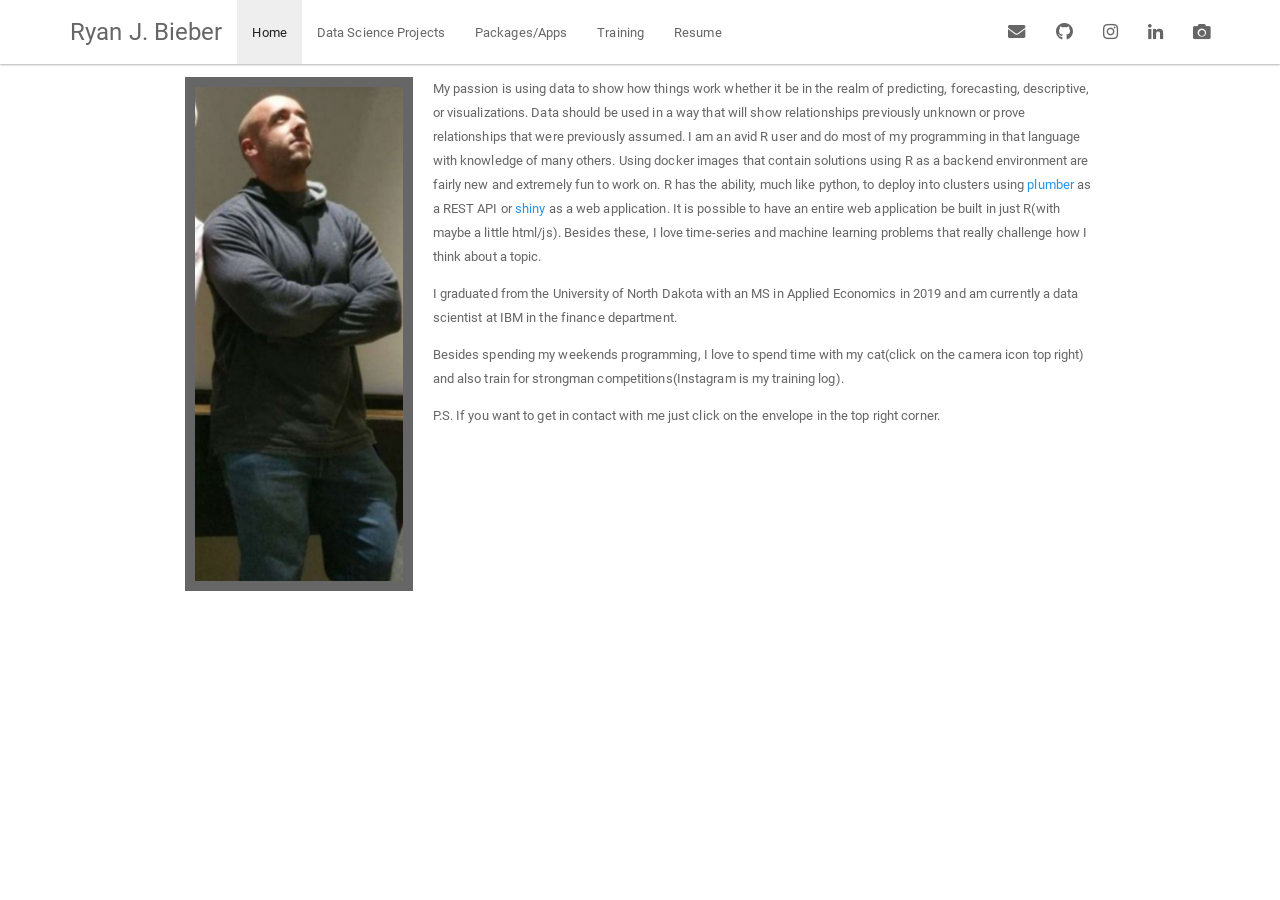
==== index.html @ b97aa34c "updating" ====
<!DOCTYPE html>

<html>

<head>

<meta charset="utf-8" />
<meta name="generator" content="pandoc" />
<meta http-equiv="X-UA-Compatible" content="IE=EDGE" />




<title>index.utf8</title>

<script src="site_libs/jquery-1.11.3/jquery.min.js"></script>
<meta name="viewport" content="width=device-width, initial-scale=1" />
<link href="site_libs/bootstrap-3.3.5/css/paper.min.css" rel="stylesheet" />
<script src="site_libs/bootstrap-3.3.5/js/bootstrap.min.js"></script>
<script src="site_libs/bootstrap-3.3.5/shim/html5shiv.min.js"></script>
<script src="site_libs/bootstrap-3.3.5/shim/respond.min.js"></script>
<script src="site_libs/navigation-1.1/tabsets.js"></script>
<link href="site_libs/highlightjs-9.12.0/default.css" rel="stylesheet" />
<script src="site_libs/highlightjs-9.12.0/highlight.js"></script>
<link href="site_libs/font-awesome-5.1.0/css/all.css" rel="stylesheet" />
<link href="site_libs/font-awesome-5.1.0/css/v4-shims.css" rel="stylesheet" />

<style type="text/css">code{white-space: pre;}</style>
<style type="text/css">
  pre:not([class]) {
    background-color: white;
  }
</style>
<script type="text/javascript">
if (window.hljs) {
  hljs.configure({languages: []});
  hljs.initHighlightingOnLoad();
  if (document.readyState && document.readyState === "complete") {
    window.setTimeout(function() { hljs.initHighlighting(); }, 0);
  }
}
</script>



<style type="text/css">
h1 {
  font-size: 34px;
}
h1.title {
  font-size: 38px;
}
h2 {
  font-size: 30px;
}
h3 {
  font-size: 24px;
}
h4 {
  font-size: 18px;
}
h5 {
  font-size: 16px;
}
h6 {
  font-size: 12px;
}
.table th:not([align]) {
  text-align: left;
}
</style>

<link rel="stylesheet" href="styles.css" type="text/css" />



<style type = "text/css">
.main-container {
  max-width: 940px;
  margin-left: auto;
  margin-right: auto;
}
code {
  color: inherit;
  background-color: rgba(0, 0, 0, 0.04);
}
img {
  max-width:100%;
}
.tabbed-pane {
  padding-top: 12px;
}
.html-widget {
  margin-bottom: 20px;
}
button.code-folding-btn:focus {
  outline: none;
}
summary {
  display: list-item;
}
</style>


<style type="text/css">
/* padding for bootstrap navbar */
body {
  padding-top: 64px;
  padding-bottom: 40px;
}
/* offset scroll position for anchor links (for fixed navbar)  */
.section h1 {
  padding-top: 69px;
  margin-top: -69px;
}
.section h2 {
  padding-top: 69px;
  margin-top: -69px;
}
.section h3 {
  padding-top: 69px;
  margin-top: -69px;
}
.section h4 {
  padding-top: 69px;
  margin-top: -69px;
}
.section h5 {
  padding-top: 69px;
  margin-top: -69px;
}
.section h6 {
  padding-top: 69px;
  margin-top: -69px;
}
.dropdown-submenu {
  position: relative;
}
.dropdown-submenu>.dropdown-menu {
  top: 0;
  left: 100%;
  margin-top: -6px;
  margin-left: -1px;
  border-radius: 0 6px 6px 6px;
}
.dropdown-submenu:hover>.dropdown-menu {
  display: block;
}
.dropdown-submenu>a:after {
  display: block;
  content: " ";
  float: right;
  width: 0;
  height: 0;
  border-color: transparent;
  border-style: solid;
  border-width: 5px 0 5px 5px;
  border-left-color: #cccccc;
  margin-top: 5px;
  margin-right: -10px;
}
.dropdown-submenu:hover>a:after {
  border-left-color: #ffffff;
}
.dropdown-submenu.pull-left {
  float: none;
}
.dropdown-submenu.pull-left>.dropdown-menu {
  left: -100%;
  margin-left: 10px;
  border-radius: 6px 0 6px 6px;
}
</style>

<script>
// manage active state of menu based on current page
$(document).ready(function () {
  // active menu anchor
  href = window.location.pathname
  href = href.substr(href.lastIndexOf('/') + 1)
  if (href === "")
    href = "index.html";
  var menuAnchor = $('a[href="' + href + '"]');

  // mark it active
  menuAnchor.parent().addClass('active');

  // if it's got a parent navbar menu mark it active as well
  menuAnchor.closest('li.dropdown').addClass('active');
});
</script>

<!-- tabsets -->

<style type="text/css">
.tabset-dropdown > .nav-tabs {
  display: inline-table;
  max-height: 500px;
  min-height: 44px;
  overflow-y: auto;
  background: white;
  border: 1px solid #ddd;
  border-radius: 4px;
}

.tabset-dropdown > .nav-tabs > li.active:before {
  content: "";
  font-family: 'Glyphicons Halflings';
  display: inline-block;
  padding: 10px;
  border-right: 1px solid #ddd;
}

.tabset-dropdown > .nav-tabs.nav-tabs-open > li.active:before {
  content: "&#xe258;";
  border: none;
}

.tabset-dropdown > .nav-tabs.nav-tabs-open:before {
  content: "";
  font-family: 'Glyphicons Halflings';
  display: inline-block;
  padding: 10px;
  border-right: 1px solid #ddd;
}

.tabset-dropdown > .nav-tabs > li.active {
  display: block;
}

.tabset-dropdown > .nav-tabs > li > a,
.tabset-dropdown > .nav-tabs > li > a:focus,
.tabset-dropdown > .nav-tabs > li > a:hover {
  border: none;
  display: inline-block;
  border-radius: 4px;
  background-color: transparent;
}

.tabset-dropdown > .nav-tabs.nav-tabs-open > li {
  display: block;
  float: none;
}

.tabset-dropdown > .nav-tabs > li {
  display: none;
}
</style>

<!-- code folding -->




</head>

<body>


<div class="container-fluid main-container">




<div class="navbar navbar-default  navbar-fixed-top" role="navigation">
  <div class="container">
    <div class="navbar-header">
      <button type="button" class="navbar-toggle collapsed" data-toggle="collapse" data-target="#navbar">
        <span class="icon-bar"></span>
        <span class="icon-bar"></span>
        <span class="icon-bar"></span>
      </button>
      <a class="navbar-brand" href="index.html">Ryan J. Bieber</a>
    </div>
    <div id="navbar" class="navbar-collapse collapse">
      <ul class="nav navbar-nav">
        <li>
  <a href="index.html">Home</a>
</li>
<li>
  <a href="datascience.html">Data Science Projects</a>
</li>
<li>
  <a href="packages.html">Packages/Apps</a>
</li>
<li>
  <a href="training.html">Training</a>
</li>
<li>
  <a href="Resume_Ryan_Bieber.pdf">Resume</a>
</li>
      </ul>
      <ul class="nav navbar-nav navbar-right">
        <li>
  <a href="contacts.html">
    <span class="fa fa-envelope fa-lg"></span>
     
  </a>
</li>
<li>
  <a href="https://github.com/ryanbieber">
    <span class="fa fa-github fa-lg"></span>
     
  </a>
</li>
<li>
  <a href="https://www.instagram.com/ryeceps/">
    <span class="fa fa-instagram fa-lg"></span>
     
  </a>
</li>
<li>
  <a href="https://www.linkedin.com/in/ryan-bieber-753159119/">
    <span class="fa fa-linkedin fa-lg"></span>
     
  </a>
</li>
<li>
  <a href="https://photos.google.com/share/AF1QipOQunIH8Q9DDcXwcCRILVPMVvnYdlslvgfMgYnE7Kr5nbKJYdMWtJfFq6KRqhR7RQ?key=U0hqNTBLVFptSWVyOTFhNEYxQ2MwaFp3S3F2d3B3">
    <span class="fa fa-camera fa-lg"></span>
     
  </a>
</li>
      </ul>
    </div><!--/.nav-collapse -->
  </div><!--/.container -->
</div><!--/.navbar -->

<div class="fluid-row" id="header">




</div>


<p><link rel="stylesheet" href="styles.css" type="text/css"></p>
<p><img src="images/ryan_bieber.jpg" style="width:25%; border:10px solid; margin-right: 20px" align="left"></p>
<p>My passion is using data to show how things work whether it be in the realm of predicting, forecasting, descriptive, or visualizations. Data should be used in a way that will show relationships previously unknown or prove relationships that were previously assumed. I am an avid R user and do most of my programming in that language with knowledge of many others. Using docker images that contain solutions using R as a backend environment are fairly new and extremely fun to work on. R has the ability, much like python, to deploy into clusters using <a href="https://www.rplumber.io/">plumber</a> as a REST API or <a href="https://shiny.rstudio.com/">shiny</a> as a web application. It is possible to have an entire web application be built in just R(with maybe a little html/js). Besides these, I love time-series and machine learning problems that really challenge how I think about a topic.</p>
<p>I graduated from the University of North Dakota with an MS in Applied Economics in 2019 and am currently a data scientist at IBM in the finance department.</p>
<p>Besides spending my weekends programming, I love to spend time with my cat(click on the camera icon top right) and also train for strongman competitions(Instagram is my training log).</p>
<p>P.S. If you want to get in contact with me just click on the envelope in the top right corner.</p>




</div>

<script>

// add bootstrap table styles to pandoc tables
function bootstrapStylePandocTables() {
  $('tr.header').parent('thead').parent('table').addClass('table table-condensed');
}
$(document).ready(function () {
  bootstrapStylePandocTables();
});


</script>

<!-- tabsets -->

<script>
$(document).ready(function () {
  window.buildTabsets("TOC");
});

$(document).ready(function () {
  $('.tabset-dropdown > .nav-tabs > li').click(function () {
    $(this).parent().toggleClass('nav-tabs-open')
  });
});
</script>

<!-- code folding -->


<!-- dynamically load mathjax for compatibility with self-contained -->
<script>
  (function () {
    var script = document.createElement("script");
    script.type = "text/javascript";
    script.src  = "https://mathjax.rstudio.com/latest/MathJax.js?config=TeX-AMS-MML_HTMLorMML";
    document.getElementsByTagName("head")[0].appendChild(script);
  })();
</script>

</body>
</html>
---- site_libs/bootstrap-3.3.5/css/paper.min.css ----
@font-face {
  font-family: 'Roboto';
  font-style: normal;
  font-weight: 300;
  src: url(fonts/RobotoLight.ttf) format('truetype');
}
@font-face {
  font-family: 'Roboto';
  font-style: normal;
  font-weight: 400;
  src: url(fonts/Roboto.ttf) format('truetype');
}
@font-face {
  font-family: 'Roboto';
  font-style: normal;
  font-weight: 500;
  src: url(fonts/RobotoMedium.ttf) format('truetype');
}
@font-face {
  font-family: 'Roboto';
  font-style: normal;
  font-weight: 700;
  src: url(fonts/RobotoBold.ttf) format('truetype');
}

/*!
 * bootswatch v3.3.6
 * Homepage: http://bootswatch.com
 * Copyright 2012-2015 Thomas Park
 * Licensed under MIT
 * Based on Bootstrap
*//*!
 * Bootstrap v3.3.6 (http://getbootstrap.com)
 * Copyright 2011-2015 Twitter, Inc.
 * Licensed under MIT (https://github.com/twbs/bootstrap/blob/master/LICENSE)
 *//*! normalize.css v3.0.3 | MIT License | github.com/necolas/normalize.css */html{font-family:sans-serif;-ms-text-size-adjust:100%;-webkit-text-size-adjust:100%}body{margin:0}article,aside,details,figcaption,figure,footer,header,hgroup,main,menu,nav,section,summary{display:block}audio,canvas,progress,video{display:inline-block;vertical-align:baseline}audio:not([controls]){display:none;height:0}[hidden],template{display:none}a{background-color:transparent}a:active,a:hover{outline:0}abbr[title]{border-bottom:1px dotted}b,strong{font-weight:bold}dfn{font-style:italic}h1{font-size:2em;margin:0.67em 0}mark{background:#ff0;color:#000}small{font-size:80%}sub,sup{font-size:75%;line-height:0;position:relative;vertical-align:baseline}sup{top:-0.5em}sub{bottom:-0.25em}img{border:0}svg:not(:root){overflow:hidden}figure{margin:1em 40px}hr{-webkit-box-sizing:content-box;-moz-box-sizing:content-box;box-sizing:content-box;height:0}pre{overflow:auto}code,kbd,pre,samp{font-family:monospace, monospace;font-size:1em}button,input,optgroup,select,textarea{color:inherit;font:inherit;margin:0}button{overflow:visible}button,select{text-transform:none}button,html input[type="button"],input[type="reset"],input[type="submit"]{-webkit-appearance:button;cursor:pointer}button[disabled],html input[disabled]{cursor:default}button::-moz-focus-inner,input::-moz-focus-inner{border:0;padding:0}input{line-height:normal}input[type="checkbox"],input[type="radio"]{-webkit-box-sizing:border-box;-moz-box-sizing:border-box;box-sizing:border-box;padding:0}input[type="number"]::-webkit-inner-spin-button,input[type="number"]::-webkit-outer-spin-button{height:auto}input[type="search"]{-webkit-appearance:textfield;-webkit-box-sizing:content-box;-moz-box-sizing:content-box;box-sizing:content-box}input[type="search"]::-webkit-search-cancel-button,input[type="search"]::-webkit-search-decoration{-webkit-appearance:none}fieldset{border:1px solid #c0c0c0;margin:0 2px;padding:0.35em 0.625em 0.75em}legend{border:0;padding:0}textarea{overflow:auto}optgroup{font-weight:bold}table{border-collapse:collapse;border-spacing:0}td,th{padding:0}/*! Source: https://github.com/h5bp/html5-boilerplate/blob/master/src/css/main.css */@media print{*,*:before,*:after{background:transparent !important;color:#000 !important;-webkit-box-shadow:none !important;box-shadow:none !important;text-shadow:none !important}a,a:visited{text-decoration:underline}a[href]:after{content:" (" attr(href) ")"}abbr[title]:after{content:" (" attr(title) ")"}a[href^="#"]:after,a[href^="javascript:"]:after{content:""}pre,blockquote{border:1px solid #999;page-break-inside:avoid}thead{display:table-header-group}tr,img{page-break-inside:avoid}img{max-width:100% !important}p,h2,h3{orphans:3;widows:3}h2,h3{page-break-after:avoid}.navbar{display:none}.btn>.caret,.dropup>.btn>.caret{border-top-color:#000 !important}.label{border:1px solid #000}.table{border-collapse:collapse !important}.table td,.table th{background-color:#fff !important}.table-bordered th,.table-bordered td{border:1px solid #ddd !important}}@font-face{font-family:'Glyphicons Halflings';src:url('../fonts/glyphicons-halflings-regular.eot');src:url('../fonts/glyphicons-halflings-regular.eot?#iefix') format('embedded-opentype'),url('../fonts/glyphicons-halflings-regular.woff') format('woff'),url('../fonts/glyphicons-halflings-regular.ttf') format('truetype'),url('../fonts/glyphicons-halflings-regular.svg#glyphicons_halflingsregular') format('svg')}.glyphicon{position:relative;top:1px;display:inline-block;font-family:'Glyphicons Halflings';font-style:normal;font-weight:normal;line-height:1;-webkit-font-smoothing:antialiased;-moz-osx-font-smoothing:grayscale}.glyphicon-asterisk:before{content:"\002a"}.glyphicon-plus:before{content:"\002b"}.glyphicon-euro:before,.glyphicon-eur:before{content:"\20ac"}.glyphicon-minus:before{content:"\2212"}.glyphicon-cloud:before{content:"\2601"}.glyphicon-envelope:before{content:"\2709"}.glyphicon-pencil:before{content:"\270f"}.glyphicon-glass:before{content:"\e001"}.glyphicon-music:before{content:"\e002"}.glyphicon-search:before{content:"\e003"}.glyphicon-heart:before{content:"\e005"}.glyphicon-star:before{content:"\e006"}.glyphicon-star-empty:before{content:"\e007"}.glyphicon-user:before{content:"\e008"}.glyphicon-film:before{content:"\e009"}.glyphicon-th-large:before{content:"\e010"}.glyphicon-th:before{content:"\e011"}.glyphicon-th-list:before{content:"\e012"}.glyphicon-ok:before{content:"\e013"}.glyphicon-remove:before{content:"\e014"}.glyphicon-zoom-in:before{content:"\e015"}.glyphicon-zoom-out:before{content:"\e016"}.glyphicon-off:before{content:"\e017"}.glyphicon-signal:before{content:"\e018"}.glyphicon-cog:before{content:"\e019"}.glyphicon-trash:before{content:"\e020"}.glyphicon-home:before{content:"\e021"}.glyphicon-file:before{content:"\e022"}.glyphicon-time:before{content:"\e023"}.glyphicon-road:before{content:"\e024"}.glyphicon-download-alt:before{content:"\e025"}.glyphicon-download:before{content:"\e026"}.glyphicon-upload:before{content:"\e027"}.glyphicon-inbox:before{content:"\e028"}.glyphicon-play-circle:before{content:"\e029"}.glyphicon-repeat:before{content:"\e030"}.glyphicon-refresh:before{content:"\e031"}.glyphicon-list-alt:before{content:"\e032"}.glyphicon-lock:before{content:"\e033"}.glyphicon-flag:before{content:"\e034"}.glyphicon-headphones:before{content:"\e035"}.glyphicon-volume-off:before{content:"\e036"}.glyphicon-volume-down:before{content:"\e037"}.glyphicon-volume-up:before{content:"\e038"}.glyphicon-qrcode:before{content:"\e039"}.glyphicon-barcode:before{content:"\e040"}.glyphicon-tag:before{content:"\e041"}.glyphicon-tags:before{content:"\e042"}.glyphicon-book:before{content:"\e043"}.glyphicon-bookmark:before{content:"\e044"}.glyphicon-print:before{content:"\e045"}.glyphicon-camera:before{content:"\e046"}.glyphicon-font:before{content:"\e047"}.glyphicon-bold:before{content:"\e048"}.glyphicon-italic:before{content:"\e049"}.glyphicon-text-height:before{content:"\e050"}.glyphicon-text-width:before{content:"\e051"}.glyphicon-align-left:before{content:"\e052"}.glyphicon-align-center:before{content:"\e053"}.glyphicon-align-right:before{content:"\e054"}.glyphicon-align-justify:before{content:"\e055"}.glyphicon-list:before{content:"\e056"}.glyphicon-indent-left:before{content:"\e057"}.glyphicon-indent-right:before{content:"\e058"}.glyphicon-facetime-video:before{content:"\e059"}.glyphicon-picture:before{content:"\e060"}.glyphicon-map-marker:before{content:"\e062"}.glyphicon-adjust:before{content:"\e063"}.glyphicon-tint:before{content:"\e064"}.glyphicon-edit:before{content:"\e065"}.glyphicon-share:before{content:"\e066"}.glyphicon-check:before{content:"\e067"}.glyphicon-move:before{content:"\e068"}.glyphicon-step-backward:before{content:"\e069"}.glyphicon-fast-backward:before{content:"\e070"}.glyphicon-backward:before{content:"\e071"}.glyphicon-play:before{content:"\e072"}.glyphicon-pause:before{content:"\e073"}.glyphicon-stop:before{content:"\e074"}.glyphicon-forward:before{content:"\e075"}.glyphicon-fast-forward:before{content:"\e076"}.glyphicon-step-forward:before{content:"\e077"}.glyphicon-eject:before{content:"\e078"}.glyphicon-chevron-left:before{content:"\e079"}.glyphicon-chevron-right:before{content:"\e080"}.glyphicon-plus-sign:before{content:"\e081"}.glyphicon-minus-sign:before{content:"\e082"}.glyphicon-remove-sign:before{content:"\e083"}.glyphicon-ok-sign:before{content:"\e084"}.glyphicon-question-sign:before{content:"\e085"}.glyphicon-info-sign:before{content:"\e086"}.glyphicon-screenshot:before{content:"\e087"}.glyphicon-remove-circle:before{content:"\e088"}.glyphicon-ok-circle:before{content:"\e089"}.glyphicon-ban-circle:before{content:"\e090"}.glyphicon-arrow-left:before{content:"\e091"}.glyphicon-arrow-right:before{content:"\e092"}.glyphicon-arrow-up:before{content:"\e093"}.glyphicon-arrow-down:before{content:"\e094"}.glyphicon-share-alt:before{content:"\e095"}.glyphicon-resize-full:before{content:"\e096"}.glyphicon-resize-small:before{content:"\e097"}.glyphicon-exclamation-sign:before{content:"\e101"}.glyphicon-gift:before{content:"\e102"}.glyphicon-leaf:before{content:"\e103"}.glyphicon-fire:before{content:"\e104"}.glyphicon-eye-open:before{content:"\e105"}.glyphicon-eye-close:before{content:"\e106"}.glyphicon-warning-sign:before{content:"\e107"}.glyphicon-plane:before{content:"\e108"}.glyphicon-calendar:before{content:"\e109"}.glyphicon-random:before{content:"\e110"}.glyphicon-comment:before{content:"\e111"}.glyphicon-magnet:before{content:"\e112"}.glyphicon-chevron-up:before{content:"\e113"}.glyphicon-chevron-down:before{content:"\e114"}.glyphicon-retweet:before{content:"\e115"}.glyphicon-shopping-cart:before{content:"\e116"}.glyphicon-folder-close:before{content:"\e117"}.glyphicon-folder-open:before{content:"\e118"}.glyphicon-resize-vertical:before{content:"\e119"}.glyphicon-resize-horizontal:before{content:"\e120"}.glyphicon-hdd:before{content:"\e121"}.glyphicon-bullhorn:before{content:"\e122"}.glyphicon-bell:before{content:"\e123"}.glyphicon-certificate:before{content:"\e124"}.glyphicon-thumbs-up:before{content:"\e125"}.glyphicon-thumbs-down:before{content:"\e126"}.glyphicon-hand-right:before{content:"\e127"}.glyphicon-hand-left:before{content:"\e128"}.glyphicon-hand-up:before{content:"\e129"}.glyphicon-hand-down:before{content:"\e130"}.glyphicon-circle-arrow-right:before{content:"\e131"}.glyphicon-circle-arrow-left:before{content:"\e132"}.glyphicon-circle-arrow-up:before{content:"\e133"}.glyphicon-circle-arrow-down:before{content:"\e134"}.glyphicon-globe:before{content:"\e135"}.glyphicon-wrench:before{content:"\e136"}.glyphicon-tasks:before{content:"\e137"}.glyphicon-filter:before{content:"\e138"}.glyphicon-briefcase:before{content:"\e139"}.glyphicon-fullscreen:before{content:"\e140"}.glyphicon-dashboard:before{content:"\e141"}.glyphicon-paperclip:before{content:"\e142"}.glyphicon-heart-empty:before{content:"\e143"}.glyphicon-link:before{content:"\e144"}.glyphicon-phone:before{content:"\e145"}.glyphicon-pushpin:before{content:"\e146"}.glyphicon-usd:before{content:"\e148"}.glyphicon-gbp:before{content:"\e149"}.glyphicon-sort:before{content:"\e150"}.glyphicon-sort-by-alphabet:before{content:"\e151"}.glyphicon-sort-by-alphabet-alt:before{content:"\e152"}.glyphicon-sort-by-order:before{content:"\e153"}.glyphicon-sort-by-order-alt:before{content:"\e154"}.glyphicon-sort-by-attributes:before{content:"\e155"}.glyphicon-sort-by-attributes-alt:before{content:"\e156"}.glyphicon-unchecked:before{content:"\e157"}.glyphicon-expand:before{content:"\e158"}.glyphicon-collapse-down:before{content:"\e159"}.glyphicon-collapse-up:before{content:"\e160"}.glyphicon-log-in:before{content:"\e161"}.glyphicon-flash:before{content:"\e162"}.glyphicon-log-out:before{content:"\e163"}.glyphicon-new-window:before{content:"\e164"}.glyphicon-record:before{content:"\e165"}.glyphicon-save:before{content:"\e166"}.glyphicon-open:before{content:"\e167"}.glyphicon-saved:before{content:"\e168"}.glyphicon-import:before{content:"\e169"}.glyphicon-export:before{content:"\e170"}.glyphicon-send:before{content:"\e171"}.glyphicon-floppy-disk:before{content:"\e172"}.glyphicon-floppy-saved:before{content:"\e173"}.glyphicon-floppy-remove:before{content:"\e174"}.glyphicon-floppy-save:before{content:"\e175"}.glyphicon-floppy-open:before{content:"\e176"}.glyphicon-credit-card:before{content:"\e177"}.glyphicon-transfer:before{content:"\e178"}.glyphicon-cutlery:before{content:"\e179"}.glyphicon-header:before{content:"\e180"}.glyphicon-compressed:before{content:"\e181"}.glyphicon-earphone:before{content:"\e182"}.glyphicon-phone-alt:before{content:"\e183"}.glyphicon-tower:before{content:"\e184"}.glyphicon-stats:before{content:"\e185"}.glyphicon-sd-video:before{content:"\e186"}.glyphicon-hd-video:before{content:"\e187"}.glyphicon-subtitles:before{content:"\e188"}.glyphicon-sound-stereo:before{content:"\e189"}.glyphicon-sound-dolby:before{content:"\e190"}.glyphicon-sound-5-1:before{content:"\e191"}.glyphicon-sound-6-1:before{content:"\e192"}.glyphicon-sound-7-1:before{content:"\e193"}.glyphicon-copyright-mark:before{content:"\e194"}.glyphicon-registration-mark:before{content:"\e195"}.glyphicon-cloud-download:before{content:"\e197"}.glyphicon-cloud-upload:before{content:"\e198"}.glyphicon-tree-conifer:before{content:"\e199"}.glyphicon-tree-deciduous:before{content:"\e200"}.glyphicon-cd:before{content:"\e201"}.glyphicon-save-file:before{content:"\e202"}.glyphicon-open-file:before{content:"\e203"}.glyphicon-level-up:before{content:"\e204"}.glyphicon-copy:before{content:"\e205"}.glyphicon-paste:before{content:"\e206"}.glyphicon-alert:before{content:"\e209"}.glyphicon-equalizer:before{content:"\e210"}.glyphicon-king:before{content:"\e211"}.glyphicon-queen:before{content:"\e212"}.glyphicon-pawn:before{content:"\e213"}.glyphicon-bishop:before{content:"\e214"}.glyphicon-knight:before{content:"\e215"}.glyphicon-baby-formula:before{content:"\e216"}.glyphicon-tent:before{content:"\26fa"}.glyphicon-blackboard:before{content:"\e218"}.glyphicon-bed:before{content:"\e219"}.glyphicon-apple:before{content:"\f8ff"}.glyphicon-erase:before{content:"\e221"}.glyphicon-hourglass:before{content:"\231b"}.glyphicon-lamp:before{content:"\e223"}.glyphicon-duplicate:before{content:"\e224"}.glyphicon-piggy-bank:before{content:"\e225"}.glyphicon-scissors:before{content:"\e226"}.glyphicon-bitcoin:before{content:"\e227"}.glyphicon-btc:before{content:"\e227"}.glyphicon-xbt:before{content:"\e227"}.glyphicon-yen:before{content:"\00a5"}.glyphicon-jpy:before{content:"\00a5"}.glyphicon-ruble:before{content:"\20bd"}.glyphicon-rub:before{content:"\20bd"}.glyphicon-scale:before{content:"\e230"}.glyphicon-ice-lolly:before{content:"\e231"}.glyphicon-ice-lolly-tasted:before{content:"\e232"}.glyphicon-education:before{content:"\e233"}.glyphicon-option-horizontal:before{content:"\e234"}.glyphicon-option-vertical:before{content:"\e235"}.glyphicon-menu-hamburger:before{content:"\e236"}.glyphicon-modal-window:before{content:"\e237"}.glyphicon-oil:before{content:"\e238"}.glyphicon-grain:before{content:"\e239"}.glyphicon-sunglasses:before{content:"\e240"}.glyphicon-text-size:before{content:"\e241"}.glyphicon-text-color:before{content:"\e242"}.glyphicon-text-background:before{content:"\e243"}.glyphicon-object-align-top:before{content:"\e244"}.glyphicon-object-align-bottom:before{content:"\e245"}.glyphicon-object-align-horizontal:before{content:"\e246"}.glyphicon-object-align-left:before{content:"\e247"}.glyphicon-object-align-vertical:before{content:"\e248"}.glyphicon-object-align-right:before{content:"\e249"}.glyphicon-triangle-right:before{content:"\e250"}.glyphicon-triangle-left:before{content:"\e251"}.glyphicon-triangle-bottom:before{content:"\e252"}.glyphicon-triangle-top:before{content:"\e253"}.glyphicon-console:before{content:"\e254"}.glyphicon-superscript:before{content:"\e255"}.glyphicon-subscript:before{content:"\e256"}.glyphicon-menu-left:before{content:"\e257"}.glyphicon-menu-right:before{content:"\e258"}.glyphicon-menu-down:before{content:"\e259"}.glyphicon-menu-up:before{content:"\e260"}*{-webkit-box-sizing:border-box;-moz-box-sizing:border-box;box-sizing:border-box}*:before,*:after{-webkit-box-sizing:border-box;-moz-box-sizing:border-box;box-sizing:border-box}html{font-size:10px;-webkit-tap-highlight-color:rgba(0,0,0,0)}body{font-family:"Roboto","Helvetica Neue",Helvetica,Arial,sans-serif;font-size:13px;line-height:1.846;color:#666666;background-color:#ffffff}input,button,select,textarea{font-family:inherit;font-size:inherit;line-height:inherit}a{color:#2196f3;text-decoration:none}a:hover,a:focus{color:#0a6ebd;text-decoration:underline}a:focus{outline:thin dotted;outline:5px auto -webkit-focus-ring-color;outline-offset:-2px}figure{margin:0}img{vertical-align:middle}.img-responsive,.thumbnail>img,.thumbnail a>img,.carousel-inner>.item>img,.carousel-inner>.item>a>img{display:block;max-width:100%;height:auto}.img-rounded{border-radius:3px}.img-thumbnail{padding:4px;line-height:1.846;background-color:#ffffff;border:1px solid #dddddd;border-radius:3px;-webkit-transition:all .2s ease-in-out;-o-transition:all .2s ease-in-out;transition:all .2s ease-in-out;display:inline-block;max-width:100%;height:auto}.img-circle{border-radius:50%}hr{margin-top:23px;margin-bottom:23px;border:0;border-top:1px solid #eeeeee}.sr-only{position:absolute;width:1px;height:1px;margin:-1px;padding:0;overflow:hidden;clip:rect(0, 0, 0, 0);border:0}.sr-only-focusable:active,.sr-only-focusable:focus{position:static;width:auto;height:auto;margin:0;overflow:visible;clip:auto}[role="button"]{cursor:pointer}h1,h2,h3,h4,h5,h6,.h1,.h2,.h3,.h4,.h5,.h6{font-family:inherit;font-weight:400;line-height:1.1;color:#444444}h1 small,h2 small,h3 small,h4 small,h5 small,h6 small,.h1 small,.h2 small,.h3 small,.h4 small,.h5 small,.h6 small,h1 .small,h2 .small,h3 .small,h4 .small,h5 .small,h6 .small,.h1 .small,.h2 .small,.h3 .small,.h4 .small,.h5 .small,.h6 .small{font-weight:normal;line-height:1;color:#bbbbbb}h1,.h1,h2,.h2,h3,.h3{margin-top:23px;margin-bottom:11.5px}h1 small,.h1 small,h2 small,.h2 small,h3 small,.h3 small,h1 .small,.h1 .small,h2 .small,.h2 .small,h3 .small,.h3 .small{font-size:65%}h4,.h4,h5,.h5,h6,.h6{margin-top:11.5px;margin-bottom:11.5px}h4 small,.h4 small,h5 small,.h5 small,h6 small,.h6 small,h4 .small,.h4 .small,h5 .small,.h5 .small,h6 .small,.h6 .small{font-size:75%}h1,.h1{font-size:56px}h2,.h2{font-size:45px}h3,.h3{font-size:34px}h4,.h4{font-size:24px}h5,.h5{font-size:20px}h6,.h6{font-size:14px}p{margin:0 0 11.5px}.lead{margin-bottom:23px;font-size:14px;font-weight:300;line-height:1.4}@media (min-width:768px){.lead{font-size:19.5px}}small,.small{font-size:92%}mark,.mark{background-color:#ffe0b2;padding:.2em}.text-left{text-align:left}.text-right{text-align:right}.text-center{text-align:center}.text-justify{text-align:justify}.text-nowrap{white-space:nowrap}.text-lowercase{text-transform:lowercase}.text-uppercase{text-transform:uppercase}.text-capitalize{text-transform:capitalize}.text-muted{color:#bbbbbb}.text-primary{color:#2196f3}a.text-primary:hover,a.text-primary:focus{color:#0c7cd5}.text-success{color:#4caf50}a.text-success:hover,a.text-success:focus{color:#3d8b40}.text-info{color:#9c27b0}a.text-info:hover,a.text-info:focus{color:#771e86}.text-warning{color:#ff9800}a.text-warning:hover,a.text-warning:focus{color:#cc7a00}.text-danger{color:#e51c23}a.text-danger:hover,a.text-danger:focus{color:#b9151b}.bg-primary{color:#fff;background-color:#2196f3}a.bg-primary:hover,a.bg-primary:focus{background-color:#0c7cd5}.bg-success{background-color:#dff0d8}a.bg-success:hover,a.bg-success:focus{background-color:#c1e2b3}.bg-info{background-color:#e1bee7}a.bg-info:hover,a.bg-info:focus{background-color:#d099d9}.bg-warning{background-color:#ffe0b2}a.bg-warning:hover,a.bg-warning:focus{background-color:#ffcb7f}.bg-danger{background-color:#f9bdbb}a.bg-danger:hover,a.bg-danger:focus{background-color:#f5908c}.page-header{padding-bottom:10.5px;margin:46px 0 23px;border-bottom:1px solid #eeeeee}ul,ol{margin-top:0;margin-bottom:11.5px}ul ul,ol ul,ul ol,ol ol{margin-bottom:0}.list-unstyled{padding-left:0;list-style:none}.list-inline{padding-left:0;list-style:none;margin-left:-5px}.list-inline>li{display:inline-block;padding-left:5px;padding-right:5px}dl{margin-top:0;margin-bottom:23px}dt,dd{line-height:1.846}dt{font-weight:bold}dd{margin-left:0}@media (min-width:768px){.dl-horizontal dt{float:left;width:160px;clear:left;text-align:right;overflow:hidden;text-overflow:ellipsis;white-space:nowrap}.dl-horizontal dd{margin-left:180px}}abbr[title],abbr[data-original-title]{cursor:help;border-bottom:1px dotted #bbbbbb}.initialism{font-size:90%;text-transform:uppercase}blockquote{padding:11.5px 23px;margin:0 0 23px;font-size:16.25px;border-left:5px solid #eeeeee}blockquote p:last-child,blockquote ul:last-child,blockquote ol:last-child{margin-bottom:0}blockquote footer,blockquote small,blockquote .small{display:block;font-size:80%;line-height:1.846;color:#bbbbbb}blockquote footer:before,blockquote small:before,blockquote .small:before{content:'\2014 \00A0'}.blockquote-reverse,blockquote.pull-right{padding-right:15px;padding-left:0;border-right:5px solid #eeeeee;border-left:0;text-align:right}.blockquote-reverse footer:before,blockquote.pull-right footer:before,.blockquote-reverse small:before,blockquote.pull-right small:before,.blockquote-reverse .small:before,blockquote.pull-right .small:before{content:''}.blockquote-reverse footer:after,blockquote.pull-right footer:after,.blockquote-reverse small:after,blockquote.pull-right small:after,.blockquote-reverse .small:after,blockquote.pull-right .small:after{content:'\00A0 \2014'}address{margin-bottom:23px;font-style:normal;line-height:1.846}code,kbd,pre,samp{font-family:monospace}code{padding:2px 4px;font-size:90%;color:#c7254e;background-color:#f9f2f4;border-radius:3px}kbd{padding:2px 4px;font-size:90%;color:#ffffff;background-color:#333333;border-radius:3px;-webkit-box-shadow:inset 0 -1px 0 rgba(0,0,0,0.25);box-shadow:inset 0 -1px 0 rgba(0,0,0,0.25)}kbd kbd{padding:0;font-size:100%;font-weight:bold;-webkit-box-shadow:none;box-shadow:none}pre{display:block;padding:11px;margin:0 0 11.5px;font-size:12px;line-height:1.846;word-break:break-all;word-wrap:break-word;color:#212121;background-color:#f5f5f5;border:1px solid #cccccc;border-radius:3px}pre code{padding:0;font-size:inherit;color:inherit;white-space:pre-wrap;background-color:transparent;border-radius:0}.pre-scrollable{max-height:340px;overflow-y:scroll}.container{margin-right:auto;margin-left:auto;padding-left:15px;padding-right:15px}@media (min-width:768px){.container{width:750px}}@media (min-width:992px){.container{width:970px}}@media (min-width:1200px){.container{width:1170px}}.container-fluid{margin-right:auto;margin-left:auto;padding-left:15px;padding-right:15px}.row{margin-left:-15px;margin-right:-15px}.col-xs-1,.col-sm-1,.col-md-1,.col-lg-1,.col-xs-2,.col-sm-2,.col-md-2,.col-lg-2,.col-xs-3,.col-sm-3,.col-md-3,.col-lg-3,.col-xs-4,.col-sm-4,.col-md-4,.col-lg-4,.col-xs-5,.col-sm-5,.col-md-5,.col-lg-5,.col-xs-6,.col-sm-6,.col-md-6,.col-lg-6,.col-xs-7,.col-sm-7,.col-md-7,.col-lg-7,.col-xs-8,.col-sm-8,.col-md-8,.col-lg-8,.col-xs-9,.col-sm-9,.col-md-9,.col-lg-9,.col-xs-10,.col-sm-10,.col-md-10,.col-lg-10,.col-xs-11,.col-sm-11,.col-md-11,.col-lg-11,.col-xs-12,.col-sm-12,.col-md-12,.col-lg-12{position:relative;min-height:1px;padding-left:15px;padding-right:15px}.col-xs-1,.col-xs-2,.col-xs-3,.col-xs-4,.col-xs-5,.col-xs-6,.col-xs-7,.col-xs-8,.col-xs-9,.col-xs-10,.col-xs-11,.col-xs-12{float:left}.col-xs-12{width:100%}.col-xs-11{width:91.66666667%}.col-xs-10{width:83.33333333%}.col-xs-9{width:75%}.col-xs-8{width:66.66666667%}.col-xs-7{width:58.33333333%}.col-xs-6{width:50%}.col-xs-5{width:41.66666667%}.col-xs-4{width:33.33333333%}.col-xs-3{width:25%}.col-xs-2{width:16.66666667%}.col-xs-1{width:8.33333333%}.col-xs-pull-12{right:100%}.col-xs-pull-11{right:91.66666667%}.col-xs-pull-10{right:83.33333333%}.col-xs-pull-9{right:75%}.col-xs-pull-8{right:66.66666667%}.col-xs-pull-7{right:58.33333333%}.col-xs-pull-6{right:50%}.col-xs-pull-5{right:41.66666667%}.col-xs-pull-4{right:33.33333333%}.col-xs-pull-3{right:25%}.col-xs-pull-2{right:16.66666667%}.col-xs-pull-1{right:8.33333333%}.col-xs-pull-0{right:auto}.col-xs-push-12{left:100%}.col-xs-push-11{left:91.66666667%}.col-xs-push-10{left:83.33333333%}.col-xs-push-9{left:75%}.col-xs-push-8{left:66.66666667%}.col-xs-push-7{left:58.33333333%}.col-xs-push-6{left:50%}.col-xs-push-5{left:41.66666667%}.col-xs-push-4{left:33.33333333%}.col-xs-push-3{left:25%}.col-xs-push-2{left:16.66666667%}.col-xs-push-1{left:8.33333333%}.col-xs-push-0{left:auto}.col-xs-offset-12{margin-left:100%}.col-xs-offset-11{margin-left:91.66666667%}.col-xs-offset-10{margin-left:83.33333333%}.col-xs-offset-9{margin-left:75%}.col-xs-offset-8{margin-left:66.66666667%}.col-xs-offset-7{margin-left:58.33333333%}.col-xs-offset-6{margin-left:50%}.col-xs-offset-5{margin-left:41.66666667%}.col-xs-offset-4{margin-left:33.33333333%}.col-xs-offset-3{margin-left:25%}.col-xs-offset-2{margin-left:16.66666667%}.col-xs-offset-1{margin-left:8.33333333%}.col-xs-offset-0{margin-left:0%}@media (min-width:768px){.col-sm-1,.col-sm-2,.col-sm-3,.col-sm-4,.col-sm-5,.col-sm-6,.col-sm-7,.col-sm-8,.col-sm-9,.col-sm-10,.col-sm-11,.col-sm-12{float:left}.col-sm-12{width:100%}.col-sm-11{width:91.66666667%}.col-sm-10{width:83.33333333%}.col-sm-9{width:75%}.col-sm-8{width:66.66666667%}.col-sm-7{width:58.33333333%}.col-sm-6{width:50%}.col-sm-5{width:41.66666667%}.col-sm-4{width:33.33333333%}.col-sm-3{width:25%}.col-sm-2{width:16.66666667%}.col-sm-1{width:8.33333333%}.col-sm-pull-12{right:100%}.col-sm-pull-11{right:91.66666667%}.col-sm-pull-10{right:83.33333333%}.col-sm-pull-9{right:75%}.col-sm-pull-8{right:66.66666667%}.col-sm-pull-7{right:58.33333333%}.col-sm-pull-6{right:50%}.col-sm-pull-5{right:41.66666667%}.col-sm-pull-4{right:33.33333333%}.col-sm-pull-3{right:25%}.col-sm-pull-2{right:16.66666667%}.col-sm-pull-1{right:8.33333333%}.col-sm-pull-0{right:auto}.col-sm-push-12{left:100%}.col-sm-push-11{left:91.66666667%}.col-sm-push-10{left:83.33333333%}.col-sm-push-9{left:75%}.col-sm-push-8{left:66.66666667%}.col-sm-push-7{left:58.33333333%}.col-sm-push-6{left:50%}.col-sm-push-5{left:41.66666667%}.col-sm-push-4{left:33.33333333%}.col-sm-push-3{left:25%}.col-sm-push-2{left:16.66666667%}.col-sm-push-1{left:8.33333333%}.col-sm-push-0{left:auto}.col-sm-offset-12{margin-left:100%}.col-sm-offset-11{margin-left:91.66666667%}.col-sm-offset-10{margin-left:83.33333333%}.col-sm-offset-9{margin-left:75%}.col-sm-offset-8{margin-left:66.66666667%}.col-sm-offset-7{margin-left:58.33333333%}.col-sm-offset-6{margin-left:50%}.col-sm-offset-5{margin-left:41.66666667%}.col-sm-offset-4{margin-left:33.33333333%}.col-sm-offset-3{margin-left:25%}.col-sm-offset-2{margin-left:16.66666667%}.col-sm-offset-1{margin-left:8.33333333%}.col-sm-offset-0{margin-left:0%}}@media (min-width:992px){.col-md-1,.col-md-2,.col-md-3,.col-md-4,.col-md-5,.col-md-6,.col-md-7,.col-md-8,.col-md-9,.col-md-10,.col-md-11,.col-md-12{float:left}.col-md-12{width:100%}.col-md-11{width:91.66666667%}.col-md-10{width:83.33333333%}.col-md-9{width:75%}.col-md-8{width:66.66666667%}.col-md-7{width:58.33333333%}.col-md-6{width:50%}.col-md-5{width:41.66666667%}.col-md-4{width:33.33333333%}.col-md-3{width:25%}.col-md-2{width:16.66666667%}.col-md-1{width:8.33333333%}.col-md-pull-12{right:100%}.col-md-pull-11{right:91.66666667%}.col-md-pull-10{right:83.33333333%}.col-md-pull-9{right:75%}.col-md-pull-8{right:66.66666667%}.col-md-pull-7{right:58.33333333%}.col-md-pull-6{right:50%}.col-md-pull-5{right:41.66666667%}.col-md-pull-4{right:33.33333333%}.col-md-pull-3{right:25%}.col-md-pull-2{right:16.66666667%}.col-md-pull-1{right:8.33333333%}.col-md-pull-0{right:auto}.col-md-push-12{left:100%}.col-md-push-11{left:91.66666667%}.col-md-push-10{left:83.33333333%}.col-md-push-9{left:75%}.col-md-push-8{left:66.66666667%}.col-md-push-7{left:58.33333333%}.col-md-push-6{left:50%}.col-md-push-5{left:41.66666667%}.col-md-push-4{left:33.33333333%}.col-md-push-3{left:25%}.col-md-push-2{left:16.66666667%}.col-md-push-1{left:8.33333333%}.col-md-push-0{left:auto}.col-md-offset-12{margin-left:100%}.col-md-offset-11{margin-left:91.66666667%}.col-md-offset-10{margin-left:83.33333333%}.col-md-offset-9{margin-left:75%}.col-md-offset-8{margin-left:66.66666667%}.col-md-offset-7{margin-left:58.33333333%}.col-md-offset-6{margin-left:50%}.col-md-offset-5{margin-left:41.66666667%}.col-md-offset-4{margin-left:33.33333333%}.col-md-offset-3{margin-left:25%}.col-md-offset-2{margin-left:16.66666667%}.col-md-offset-1{margin-left:8.33333333%}.col-md-offset-0{margin-left:0%}}@media (min-width:1200px){.col-lg-1,.col-lg-2,.col-lg-3,.col-lg-4,.col-lg-5,.col-lg-6,.col-lg-7,.col-lg-8,.col-lg-9,.col-lg-10,.col-lg-11,.col-lg-12{float:left}.col-lg-12{width:100%}.col-lg-11{width:91.66666667%}.col-lg-10{width:83.33333333%}.col-lg-9{width:75%}.col-lg-8{width:66.66666667%}.col-lg-7{width:58.33333333%}.col-lg-6{width:50%}.col-lg-5{width:41.66666667%}.col-lg-4{width:33.33333333%}.col-lg-3{width:25%}.col-lg-2{width:16.66666667%}.col-lg-1{width:8.33333333%}.col-lg-pull-12{right:100%}.col-lg-pull-11{right:91.66666667%}.col-lg-pull-10{right:83.33333333%}.col-lg-pull-9{right:75%}.col-lg-pull-8{right:66.66666667%}.col-lg-pull-7{right:58.33333333%}.col-lg-pull-6{right:50%}.col-lg-pull-5{right:41.66666667%}.col-lg-pull-4{right:33.33333333%}.col-lg-pull-3{right:25%}.col-lg-pull-2{right:16.66666667%}.col-lg-pull-1{right:8.33333333%}.col-lg-pull-0{right:auto}.col-lg-push-12{left:100%}.col-lg-push-11{left:91.66666667%}.col-lg-push-10{left:83.33333333%}.col-lg-push-9{left:75%}.col-lg-push-8{left:66.66666667%}.col-lg-push-7{left:58.33333333%}.col-lg-push-6{left:50%}.col-lg-push-5{left:41.66666667%}.col-lg-push-4{left:33.33333333%}.col-lg-push-3{left:25%}.col-lg-push-2{left:16.66666667%}.col-lg-push-1{left:8.33333333%}.col-lg-push-0{left:auto}.col-lg-offset-12{margin-left:100%}.col-lg-offset-11{margin-left:91.66666667%}.col-lg-offset-10{margin-left:83.33333333%}.col-lg-offset-9{margin-left:75%}.col-lg-offset-8{margin-left:66.66666667%}.col-lg-offset-7{margin-left:58.33333333%}.col-lg-offset-6{margin-left:50%}.col-lg-offset-5{margin-left:41.66666667%}.col-lg-offset-4{margin-left:33.33333333%}.col-lg-offset-3{margin-left:25%}.col-lg-offset-2{margin-left:16.66666667%}.col-lg-offset-1{margin-left:8.33333333%}.col-lg-offset-0{margin-left:0%}}table{background-color:transparent}caption{padding-top:8px;padding-bottom:8px;color:#bbbbbb;text-align:left}th{}.table{width:100%;max-width:100%;margin-bottom:23px}.table>thead>tr>th,.table>tbody>tr>th,.table>tfoot>tr>th,.table>thead>tr>td,.table>tbody>tr>td,.table>tfoot>tr>td{padding:8px;line-height:1.846;vertical-align:top;border-top:1px solid #dddddd}.table>thead>tr>th{vertical-align:bottom;border-bottom:2px solid #dddddd}.table>caption+thead>tr:first-child>th,.table>colgroup+thead>tr:first-child>th,.table>thead:first-child>tr:first-child>th,.table>caption+thead>tr:first-child>td,.table>colgroup+thead>tr:first-child>td,.table>thead:first-child>tr:first-child>td{border-top:0}.table>tbody+tbody{border-top:2px solid #dddddd}.table .table{background-color:#ffffff}.table-condensed>thead>tr>th,.table-condensed>tbody>tr>th,.table-condensed>tfoot>tr>th,.table-condensed>thead>tr>td,.table-condensed>tbody>tr>td,.table-condensed>tfoot>tr>td{padding:5px}.table-bordered{border:1px solid #dddddd}.table-bordered>thead>tr>th,.table-bordered>tbody>tr>th,.table-bordered>tfoot>tr>th,.table-bordered>thead>tr>td,.table-bordered>tbody>tr>td,.table-bordered>tfoot>tr>td{border:1px solid #dddddd}.table-bordered>thead>tr>th,.table-bordered>thead>tr>td{border-bottom-width:2px}.table-striped>tbody>tr:nth-of-type(odd){background-color:#f9f9f9}.table-hover>tbody>tr:hover{background-color:#f5f5f5}table col[class*="col-"]{position:static;float:none;display:table-column}table td[class*="col-"],table th[class*="col-"]{position:static;float:none;display:table-cell}.table>thead>tr>td.active,.table>tbody>tr>td.active,.table>tfoot>tr>td.active,.table>thead>tr>th.active,.table>tbody>tr>th.active,.table>tfoot>tr>th.active,.table>thead>tr.active>td,.table>tbody>tr.active>td,.table>tfoot>tr.active>td,.table>thead>tr.active>th,.table>tbody>tr.active>th,.table>tfoot>tr.active>th{background-color:#f5f5f5}.table-hover>tbody>tr>td.active:hover,.table-hover>tbody>tr>th.active:hover,.table-hover>tbody>tr.active:hover>td,.table-hover>tbody>tr:hover>.active,.table-hover>tbody>tr.active:hover>th{background-color:#e8e8e8}.table>thead>tr>td.success,.table>tbody>tr>td.success,.table>tfoot>tr>td.success,.table>thead>tr>th.success,.table>tbody>tr>th.success,.table>tfoot>tr>th.success,.table>thead>tr.success>td,.table>tbody>tr.success>td,.table>tfoot>tr.success>td,.table>thead>tr.success>th,.table>tbody>tr.success>th,.table>tfoot>tr.success>th{background-color:#dff0d8}.table-hover>tbody>tr>td.success:hover,.table-hover>tbody>tr>th.success:hover,.table-hover>tbody>tr.success:hover>td,.table-hover>tbody>tr:hover>.success,.table-hover>tbody>tr.success:hover>th{background-color:#d0e9c6}.table>thead>tr>td.info,.table>tbody>tr>td.info,.table>tfoot>tr>td.info,.table>thead>tr>th.info,.table>tbody>tr>th.info,.table>tfoot>tr>th.info,.table>thead>tr.info>td,.table>tbody>tr.info>td,.table>tfoot>tr.info>td,.table>thead>tr.info>th,.table>tbody>tr.info>th,.table>tfoot>tr.info>th{background-color:#e1bee7}.table-hover>tbody>tr>td.info:hover,.table-hover>tbody>tr>th.info:hover,.table-hover>tbody>tr.info:hover>td,.table-hover>tbody>tr:hover>.info,.table-hover>tbody>tr.info:hover>th{background-color:#d8abe0}.table>thead>tr>td.warning,.table>tbody>tr>td.warning,.table>tfoot>tr>td.warning,.table>thead>tr>th.warning,.table>tbody>tr>th.warning,.table>tfoot>tr>th.warning,.table>thead>tr.warning>td,.table>tbody>tr.warning>td,.table>tfoot>tr.warning>td,.table>thead>tr.warning>th,.table>tbody>tr.warning>th,.table>tfoot>tr.warning>th{background-color:#ffe0b2}.table-hover>tbody>tr>td.warning:hover,.table-hover>tbody>tr>th.warning:hover,.table-hover>tbody>tr.warning:hover>td,.table-hover>tbody>tr:hover>.warning,.table-hover>tbody>tr.warning:hover>th{background-color:#ffd699}.table>thead>tr>td.danger,.table>tbody>tr>td.danger,.table>tfoot>tr>td.danger,.table>thead>tr>th.danger,.table>tbody>tr>th.danger,.table>tfoot>tr>th.danger,.table>thead>tr.danger>td,.table>tbody>tr.danger>td,.table>tfoot>tr.danger>td,.table>thead>tr.danger>th,.table>tbody>tr.danger>th,.table>tfoot>tr.danger>th{background-color:#f9bdbb}.table-hover>tbody>tr>td.danger:hover,.table-hover>tbody>tr>th.danger:hover,.table-hover>tbody>tr.danger:hover>td,.table-hover>tbody>tr:hover>.danger,.table-hover>tbody>tr.danger:hover>th{background-color:#f7a6a4}.table-responsive{overflow-x:auto;min-height:0.01%}@media screen and (max-width:767px){.table-responsive{width:100%;margin-bottom:17.25px;overflow-y:hidden;-ms-overflow-style:-ms-autohiding-scrollbar;border:1px solid #dddddd}.table-responsive>.table{margin-bottom:0}.table-responsive>.table>thead>tr>th,.table-responsive>.table>tbody>tr>th,.table-responsive>.table>tfoot>tr>th,.table-responsive>.table>thead>tr>td,.table-responsive>.table>tbody>tr>td,.table-responsive>.table>tfoot>tr>td{white-space:nowrap}.table-responsive>.table-bordered{border:0}.table-responsive>.table-bordered>thead>tr>th:first-child,.table-responsive>.table-bordered>tbody>tr>th:first-child,.table-responsive>.table-bordered>tfoot>tr>th:first-child,.table-responsive>.table-bordered>thead>tr>td:first-child,.table-responsive>.table-bordered>tbody>tr>td:first-child,.table-responsive>.table-bordered>tfoot>tr>td:first-child{border-left:0}.table-responsive>.table-bordered>thead>tr>th:last-child,.table-responsive>.table-bordered>tbody>tr>th:last-child,.table-responsive>.table-bordered>tfoot>tr>th:last-child,.table-responsive>.table-bordered>thead>tr>td:last-child,.table-responsive>.table-bordered>tbody>tr>td:last-child,.table-responsive>.table-bordered>tfoot>tr>td:last-child{border-right:0}.table-responsive>.table-bordered>tbody>tr:last-child>th,.table-responsive>.table-bordered>tfoot>tr:last-child>th,.table-responsive>.table-bordered>tbody>tr:last-child>td,.table-responsive>.table-bordered>tfoot>tr:last-child>td{border-bottom:0}}fieldset{padding:0;margin:0;border:0;min-width:0}legend{display:block;width:100%;padding:0;margin-bottom:23px;font-size:19.5px;line-height:inherit;color:#212121;border:0;border-bottom:1px solid #e5e5e5}label{display:inline-block;max-width:100%;margin-bottom:5px;font-weight:bold}input[type="search"]{-webkit-box-sizing:border-box;-moz-box-sizing:border-box;box-sizing:border-box}input[type="radio"],input[type="checkbox"]{margin:4px 0 0;margin-top:1px \9;line-height:normal}input[type="file"]{display:block}input[type="range"]{display:block;width:100%}select[multiple],select[size]{height:auto}input[type="file"]:focus,input[type="radio"]:focus,input[type="checkbox"]:focus{outline:thin dotted;outline:5px auto -webkit-focus-ring-color;outline-offset:-2px}output{display:block;padding-top:7px;font-size:13px;line-height:1.846;color:#666666}.form-control{display:block;width:100%;height:37px;padding:6px 16px;font-size:13px;line-height:1.846;color:#666666;background-color:transparent;background-image:none;border:1px solid transparent;border-radius:3px;-webkit-box-shadow:inset 0 1px 1px rgba(0,0,0,0.075);box-shadow:inset 0 1px 1px rgba(0,0,0,0.075);-webkit-transition:border-color ease-in-out .15s,-webkit-box-shadow ease-in-out .15s;-o-transition:border-color ease-in-out .15s,box-shadow ease-in-out .15s;transition:border-color ease-in-out .15s,box-shadow ease-in-out .15s}.form-control:focus{border-color:#66afe9;outline:0;-webkit-box-shadow:inset 0 1px 1px rgba(0,0,0,0.075),0 0 8px rgba(102,175,233,0.6);box-shadow:inset 0 1px 1px rgba(0,0,0,0.075),0 0 8px rgba(102,175,233,0.6)}.form-control::-moz-placeholder{color:#bbbbbb;opacity:1}.form-control:-ms-input-placeholder{color:#bbbbbb}.form-control::-webkit-input-placeholder{color:#bbbbbb}.form-control::-ms-expand{border:0;background-color:transparent}.form-control[disabled],.form-control[readonly],fieldset[disabled] .form-control{background-color:transparent;opacity:1}.form-control[disabled],fieldset[disabled] .form-control{cursor:not-allowed}textarea.form-control{height:auto}input[type="search"]{-webkit-appearance:none}@media screen and (-webkit-min-device-pixel-ratio:0){input[type="date"].form-control,input[type="time"].form-control,input[type="datetime-local"].form-control,input[type="month"].form-control{line-height:37px}input[type="date"].input-sm,input[type="time"].input-sm,input[type="datetime-local"].input-sm,input[type="month"].input-sm,.input-group-sm input[type="date"],.input-group-sm input[type="time"],.input-group-sm input[type="datetime-local"],.input-group-sm input[type="month"]{line-height:30px}input[type="date"].input-lg,input[type="time"].input-lg,input[type="datetime-local"].input-lg,input[type="month"].input-lg,.input-group-lg input[type="date"],.input-group-lg input[type="time"],.input-group-lg input[type="datetime-local"],.input-group-lg input[type="month"]{line-height:45px}}.form-group{margin-bottom:15px}.radio,.checkbox{position:relative;display:block;margin-top:10px;margin-bottom:10px}.radio label,.checkbox label{min-height:23px;padding-left:20px;margin-bottom:0;font-weight:normal;cursor:pointer}.radio input[type="radio"],.radio-inline input[type="radio"],.checkbox input[type="checkbox"],.checkbox-inline input[type="checkbox"]{position:absolute;margin-left:-20px;margin-top:4px \9}.radio+.radio,.checkbox+.checkbox{margin-top:-5px}.radio-inline,.checkbox-inline{position:relative;display:inline-block;padding-left:20px;margin-bottom:0;vertical-align:middle;font-weight:normal;cursor:pointer}.radio-inline+.radio-inline,.checkbox-inline+.checkbox-inline{margin-top:0;margin-left:10px}input[type="radio"][disabled],input[type="checkbox"][disabled],input[type="radio"].disabled,input[type="checkbox"].disabled,fieldset[disabled] input[type="radio"],fieldset[disabled] input[type="checkbox"]{cursor:not-allowed}.radio-inline.disabled,.checkbox-inline.disabled,fieldset[disabled] .radio-inline,fieldset[disabled] .checkbox-inline{cursor:not-allowed}.radio.disabled label,.checkbox.disabled label,fieldset[disabled] .radio label,fieldset[disabled] .checkbox label{cursor:not-allowed}.form-control-static{padding-top:7px;padding-bottom:7px;margin-bottom:0;min-height:36px}.form-control-static.input-lg,.form-control-static.input-sm{padding-left:0;padding-right:0}.input-sm{height:30px;padding:5px 10px;font-size:12px;line-height:1.5;border-radius:3px}select.input-sm{height:30px;line-height:30px}textarea.input-sm,select[multiple].input-sm{height:auto}.form-group-sm .form-control{height:30px;padding:5px 10px;font-size:12px;line-height:1.5;border-radius:3px}.form-group-sm select.form-control{height:30px;line-height:30px}.form-group-sm textarea.form-control,.form-group-sm select[multiple].form-control{height:auto}.form-group-sm .form-control-static{height:30px;min-height:35px;padding:6px 10px;font-size:12px;line-height:1.5}.input-lg{height:45px;padding:10px 16px;font-size:17px;line-height:1.3333333;border-radius:3px}select.input-lg{height:45px;line-height:45px}textarea.input-lg,select[multiple].input-lg{height:auto}.form-group-lg .form-control{height:45px;padding:10px 16px;font-size:17px;line-height:1.3333333;border-radius:3px}.form-group-lg select.form-control{height:45px;line-height:45px}.form-group-lg textarea.form-control,.form-group-lg select[multiple].form-control{height:auto}.form-group-lg .form-control-static{height:45px;min-height:40px;padding:11px 16px;font-size:17px;line-height:1.3333333}.has-feedback{position:relative}.has-feedback .form-control{padding-right:46.25px}.form-control-feedback{position:absolute;top:0;right:0;z-index:2;display:block;width:37px;height:37px;line-height:37px;text-align:center;pointer-events:none}.input-lg+.form-control-feedback,.input-group-lg+.form-control-feedback,.form-group-lg .form-control+.form-control-feedback{width:45px;height:45px;line-height:45px}.input-sm+.form-control-feedback,.input-group-sm+.form-control-feedback,.form-group-sm .form-control+.form-control-feedback{width:30px;height:30px;line-height:30px}.has-success .help-block,.has-success .control-label,.has-success .radio,.has-success .checkbox,.has-success .radio-inline,.has-success .checkbox-inline,.has-success.radio label,.has-success.checkbox label,.has-success.radio-inline label,.has-success.checkbox-inline label{color:#4caf50}.has-success .form-control{border-color:#4caf50;-webkit-box-shadow:inset 0 1px 1px rgba(0,0,0,0.075);box-shadow:inset 0 1px 1px rgba(0,0,0,0.075)}.has-success .form-control:focus{border-color:#3d8b40;-webkit-box-shadow:inset 0 1px 1px rgba(0,0,0,0.075),0 0 6px #92cf94;box-shadow:inset 0 1px 1px rgba(0,0,0,0.075),0 0 6px #92cf94}.has-success .input-group-addon{color:#4caf50;border-color:#4caf50;background-color:#dff0d8}.has-success .form-control-feedback{color:#4caf50}.has-warning .help-block,.has-warning .control-label,.has-warning .radio,.has-warning .checkbox,.has-warning .radio-inline,.has-warning .checkbox-inline,.has-warning.radio label,.has-warning.checkbox label,.has-warning.radio-inline label,.has-warning.checkbox-inline label{color:#ff9800}.has-warning .form-control{border-color:#ff9800;-webkit-box-shadow:inset 0 1px 1px rgba(0,0,0,0.075);box-shadow:inset 0 1px 1px rgba(0,0,0,0.075)}.has-warning .form-control:focus{border-color:#cc7a00;-webkit-box-shadow:inset 0 1px 1px rgba(0,0,0,0.075),0 0 6px #ffc166;box-shadow:inset 0 1px 1px rgba(0,0,0,0.075),0 0 6px #ffc166}.has-warning .input-group-addon{color:#ff9800;border-color:#ff9800;background-color:#ffe0b2}.has-warning .form-control-feedback{color:#ff9800}.has-error .help-block,.has-error .control-label,.has-error .radio,.has-error .checkbox,.has-error .radio-inline,.has-error .checkbox-inline,.has-error.radio label,.has-error.checkbox label,.has-error.radio-inline label,.has-error.checkbox-inline label{color:#e51c23}.has-error .form-control{border-color:#e51c23;-webkit-box-shadow:inset 0 1px 1px rgba(0,0,0,0.075);box-shadow:inset 0 1px 1px rgba(0,0,0,0.075)}.has-error .form-control:focus{border-color:#b9151b;-webkit-box-shadow:inset 0 1px 1px rgba(0,0,0,0.075),0 0 6px #ef787c;box-shadow:inset 0 1px 1px rgba(0,0,0,0.075),0 0 6px #ef787c}.has-error .input-group-addon{color:#e51c23;border-color:#e51c23;background-color:#f9bdbb}.has-error .form-control-feedback{color:#e51c23}.has-feedback label~.form-control-feedback{top:28px}.has-feedback label.sr-only~.form-control-feedback{top:0}.help-block{display:block;margin-top:5px;margin-bottom:10px;color:#a6a6a6}@media (min-width:768px){.form-inline .form-group{display:inline-block;margin-bottom:0;vertical-align:middle}.form-inline .form-control{display:inline-block;width:auto;vertical-align:middle}.form-inline .form-control-static{display:inline-block}.form-inline .input-group{display:inline-table;vertical-align:middle}.form-inline .input-group .input-group-addon,.form-inline .input-group .input-group-btn,.form-inline .input-group .form-control{width:auto}.form-inline .input-group>.form-control{width:100%}.form-inline .control-label{margin-bottom:0;vertical-align:middle}.form-inline .radio,.form-inline .checkbox{display:inline-block;margin-top:0;margin-bottom:0;vertical-align:middle}.form-inline .radio label,.form-inline .checkbox label{padding-left:0}.form-inline .radio input[type="radio"],.form-inline .checkbox input[type="checkbox"]{position:relative;margin-left:0}.form-inline .has-feedback .form-control-feedback{top:0}}.form-horizontal .radio,.form-horizontal .checkbox,.form-horizontal .radio-inline,.form-horizontal .checkbox-inline{margin-top:0;margin-bottom:0;padding-top:7px}.form-horizontal .radio,.form-horizontal .checkbox{min-height:30px}.form-horizontal .form-group{margin-left:-15px;margin-right:-15px}@media (min-width:768px){.form-horizontal .control-label{text-align:right;margin-bottom:0;padding-top:7px}}.form-horizontal .has-feedback .form-control-feedback{right:15px}@media (min-width:768px){.form-horizontal .form-group-lg .control-label{padding-top:11px;font-size:17px}}@media (min-width:768px){.form-horizontal .form-group-sm .control-label{padding-top:6px;font-size:12px}}.btn{display:inline-block;margin-bottom:0;font-weight:normal;text-align:center;vertical-align:middle;-ms-touch-action:manipulation;touch-action:manipulation;cursor:pointer;background-image:none;border:1px solid transparent;white-space:nowrap;padding:6px 16px;font-size:13px;line-height:1.846;border-radius:3px;-webkit-user-select:none;-moz-user-select:none;-ms-user-select:none;user-select:none}.btn:focus,.btn:active:focus,.btn.active:focus,.btn.focus,.btn:active.focus,.btn.active.focus{outline:thin dotted;outline:5px auto -webkit-focus-ring-color;outline-offset:-2px}.btn:hover,.btn:focus,.btn.focus{color:#444444;text-decoration:none}.btn:active,.btn.active{outline:0;background-image:none;-webkit-box-shadow:inset 0 3px 5px rgba(0,0,0,0.125);box-shadow:inset 0 3px 5px rgba(0,0,0,0.125)}.btn.disabled,.btn[disabled],fieldset[disabled] .btn{cursor:not-allowed;opacity:0.65;filter:alpha(opacity=65);-webkit-box-shadow:none;box-shadow:none}a.btn.disabled,fieldset[disabled] a.btn{pointer-events:none}.btn-default{color:#444444;background-color:#ffffff;border-color:transparent}.btn-default:focus,.btn-default.focus{color:#444444;background-color:#e6e6e6;border-color:rgba(0,0,0,0)}.btn-default:hover{color:#444444;background-color:#e6e6e6;border-color:rgba(0,0,0,0)}.btn-default:active,.btn-default.active,.open>.dropdown-toggle.btn-default{color:#444444;background-color:#e6e6e6;border-color:rgba(0,0,0,0)}.btn-default:active:hover,.btn-default.active:hover,.open>.dropdown-toggle.btn-default:hover,.btn-default:active:focus,.btn-default.active:focus,.open>.dropdown-toggle.btn-default:focus,.btn-default:active.focus,.btn-default.active.focus,.open>.dropdown-toggle.btn-default.focus{color:#444444;background-color:#d4d4d4;border-color:rgba(0,0,0,0)}.btn-default:active,.btn-default.active,.open>.dropdown-toggle.btn-default{background-image:none}.btn-default.disabled:hover,.btn-default[disabled]:hover,fieldset[disabled] .btn-default:hover,.btn-default.disabled:focus,.btn-default[disabled]:focus,fieldset[disabled] .btn-default:focus,.btn-default.disabled.focus,.btn-default[disabled].focus,fieldset[disabled] .btn-default.focus{background-color:#ffffff;border-color:transparent}.btn-default .badge{color:#ffffff;background-color:#444444}.btn-primary{color:#ffffff;background-color:#2196f3;border-color:transparent}.btn-primary:focus,.btn-primary.focus{color:#ffffff;background-color:#0c7cd5;border-color:rgba(0,0,0,0)}.btn-primary:hover{color:#ffffff;background-color:#0c7cd5;border-color:rgba(0,0,0,0)}.btn-primary:active,.btn-primary.active,.open>.dropdown-toggle.btn-primary{color:#ffffff;background-color:#0c7cd5;border-color:rgba(0,0,0,0)}.btn-primary:active:hover,.btn-primary.active:hover,.open>.dropdown-toggle.btn-primary:hover,.btn-primary:active:focus,.btn-primary.active:focus,.open>.dropdown-toggle.btn-primary:focus,.btn-primary:active.focus,.btn-primary.active.focus,.open>.dropdown-toggle.btn-primary.focus{color:#ffffff;background-color:#0a68b4;border-color:rgba(0,0,0,0)}.btn-primary:active,.btn-primary.active,.open>.dropdown-toggle.btn-primary{background-image:none}.btn-primary.disabled:hover,.btn-primary[disabled]:hover,fieldset[disabled] .btn-primary:hover,.btn-primary.disabled:focus,.btn-primary[disabled]:focus,fieldset[disabled] .btn-primary:focus,.btn-primary.disabled.focus,.btn-primary[disabled].focus,fieldset[disabled] .btn-primary.focus{background-color:#2196f3;border-color:transparent}.btn-primary .badge{color:#2196f3;background-color:#ffffff}.btn-success{color:#ffffff;background-color:#4caf50;border-color:transparent}.btn-success:focus,.btn-success.focus{color:#ffffff;background-color:#3d8b40;border-color:rgba(0,0,0,0)}.btn-success:hover{color:#ffffff;background-color:#3d8b40;border-color:rgba(0,0,0,0)}.btn-success:active,.btn-success.active,.open>.dropdown-toggle.btn-success{color:#ffffff;background-color:#3d8b40;border-color:rgba(0,0,0,0)}.btn-success:active:hover,.btn-success.active:hover,.open>.dropdown-toggle.btn-success:hover,.btn-success:active:focus,.btn-success.active:focus,.open>.dropdown-toggle.btn-success:focus,.btn-success:active.focus,.btn-success.active.focus,.open>.dropdown-toggle.btn-success.focus{color:#ffffff;background-color:#327334;border-color:rgba(0,0,0,0)}.btn-success:active,.btn-success.active,.open>.dropdown-toggle.btn-success{background-image:none}.btn-success.disabled:hover,.btn-success[disabled]:hover,fieldset[disabled] .btn-success:hover,.btn-success.disabled:focus,.btn-success[disabled]:focus,fieldset[disabled] .btn-success:focus,.btn-success.disabled.focus,.btn-success[disabled].focus,fieldset[disabled] .btn-success.focus{background-color:#4caf50;border-color:transparent}.btn-success .badge{color:#4caf50;background-color:#ffffff}.btn-info{color:#ffffff;background-color:#9c27b0;border-color:transparent}.btn-info:focus,.btn-info.focus{color:#ffffff;background-color:#771e86;border-color:rgba(0,0,0,0)}.btn-info:hover{color:#ffffff;background-color:#771e86;border-color:rgba(0,0,0,0)}.btn-info:active,.btn-info.active,.open>.dropdown-toggle.btn-info{color:#ffffff;background-color:#771e86;border-color:rgba(0,0,0,0)}.btn-info:active:hover,.btn-info.active:hover,.open>.dropdown-toggle.btn-info:hover,.btn-info:active:focus,.btn-info.active:focus,.open>.dropdown-toggle.btn-info:focus,.btn-info:active.focus,.btn-info.active.focus,.open>.dropdown-toggle.btn-info.focus{color:#ffffff;background-color:#5d1769;border-color:rgba(0,0,0,0)}.btn-info:active,.btn-info.active,.open>.dropdown-toggle.btn-info{background-image:none}.btn-info.disabled:hover,.btn-info[disabled]:hover,fieldset[disabled] .btn-info:hover,.btn-info.disabled:focus,.btn-info[disabled]:focus,fieldset[disabled] .btn-info:focus,.btn-info.disabled.focus,.btn-info[disabled].focus,fieldset[disabled] .btn-info.focus{background-color:#9c27b0;border-color:transparent}.btn-info .badge{color:#9c27b0;background-color:#ffffff}.btn-warning{color:#ffffff;background-color:#ff9800;border-color:transparent}.btn-warning:focus,.btn-warning.focus{color:#ffffff;background-color:#cc7a00;border-color:rgba(0,0,0,0)}.btn-warning:hover{color:#ffffff;background-color:#cc7a00;border-color:rgba(0,0,0,0)}.btn-warning:active,.btn-warning.active,.open>.dropdown-toggle.btn-warning{color:#ffffff;background-color:#cc7a00;border-color:rgba(0,0,0,0)}.btn-warning:active:hover,.btn-warning.active:hover,.open>.dropdown-toggle.btn-warning:hover,.btn-warning:active:focus,.btn-warning.active:focus,.open>.dropdown-toggle.btn-warning:focus,.btn-warning:active.focus,.btn-warning.active.focus,.open>.dropdown-toggle.btn-warning.focus{color:#ffffff;background-color:#a86400;border-color:rgba(0,0,0,0)}.btn-warning:active,.btn-warning.active,.open>.dropdown-toggle.btn-warning{background-image:none}.btn-warning.disabled:hover,.btn-warning[disabled]:hover,fieldset[disabled] .btn-warning:hover,.btn-warning.disabled:focus,.btn-warning[disabled]:focus,fieldset[disabled] .btn-warning:focus,.btn-warning.disabled.focus,.btn-warning[disabled].focus,fieldset[disabled] .btn-warning.focus{background-color:#ff9800;border-color:transparent}.btn-warning .badge{color:#ff9800;background-color:#ffffff}.btn-danger{color:#ffffff;background-color:#e51c23;border-color:transparent}.btn-danger:focus,.btn-danger.focus{color:#ffffff;background-color:#b9151b;border-color:rgba(0,0,0,0)}.btn-danger:hover{color:#ffffff;background-color:#b9151b;border-color:rgba(0,0,0,0)}.btn-danger:active,.btn-danger.active,.open>.dropdown-toggle.btn-danger{color:#ffffff;background-color:#b9151b;border-color:rgba(0,0,0,0)}.btn-danger:active:hover,.btn-danger.active:hover,.open>.dropdown-toggle.btn-danger:hover,.btn-danger:active:focus,.btn-danger.active:focus,.open>.dropdown-toggle.btn-danger:focus,.btn-danger:active.focus,.btn-danger.active.focus,.open>.dropdown-toggle.btn-danger.focus{color:#ffffff;background-color:#991216;border-color:rgba(0,0,0,0)}.btn-danger:active,.btn-danger.active,.open>.dropdown-toggle.btn-danger{background-image:none}.btn-danger.disabled:hover,.btn-danger[disabled]:hover,fieldset[disabled] .btn-danger:hover,.btn-danger.disabled:focus,.btn-danger[disabled]:focus,fieldset[disabled] .btn-danger:focus,.btn-danger.disabled.focus,.btn-danger[disabled].focus,fieldset[disabled] .btn-danger.focus{background-color:#e51c23;border-color:transparent}.btn-danger .badge{color:#e51c23;background-color:#ffffff}.btn-link{color:#2196f3;font-weight:normal;border-radius:0}.btn-link,.btn-link:active,.btn-link.active,.btn-link[disabled],fieldset[disabled] .btn-link{background-color:transparent;-webkit-box-shadow:none;box-shadow:none}.btn-link,.btn-link:hover,.btn-link:focus,.btn-link:active{border-color:transparent}.btn-link:hover,.btn-link:focus{color:#0a6ebd;text-decoration:underline;background-color:transparent}.btn-link[disabled]:hover,fieldset[disabled] .btn-link:hover,.btn-link[disabled]:focus,fieldset[disabled] .btn-link:focus{color:#bbbbbb;text-decoration:none}.btn-lg,.btn-group-lg>.btn{padding:10px 16px;font-size:17px;line-height:1.3333333;border-radius:3px}.btn-sm,.btn-group-sm>.btn{padding:5px 10px;font-size:12px;line-height:1.5;border-radius:3px}.btn-xs,.btn-group-xs>.btn{padding:1px 5px;font-size:12px;line-height:1.5;border-radius:3px}.btn-block{display:block;width:100%}.btn-block+.btn-block{margin-top:5px}input[type="submit"].btn-block,input[type="reset"].btn-block,input[type="button"].btn-block{width:100%}.fade{opacity:0;-webkit-transition:opacity 0.15s linear;-o-transition:opacity 0.15s linear;transition:opacity 0.15s linear}.fade.in{opacity:1}.collapse{display:none}.collapse.in{display:block}tr.collapse.in{display:table-row}tbody.collapse.in{display:table-row-group}.collapsing{position:relative;height:0;overflow:hidden;-webkit-transition-property:height, visibility;-o-transition-property:height, visibility;transition-property:height, visibility;-webkit-transition-duration:0.35s;-o-transition-duration:0.35s;transition-duration:0.35s;-webkit-transition-timing-function:ease;-o-transition-timing-function:ease;transition-timing-function:ease}.caret{display:inline-block;width:0;height:0;margin-left:2px;vertical-align:middle;border-top:4px dashed;border-top:4px solid \9;border-right:4px solid transparent;border-left:4px solid transparent}.dropup,.dropdown{position:relative}.dropdown-toggle:focus{outline:0}.dropdown-menu{position:absolute;top:100%;left:0;z-index:1000;display:none;float:left;min-width:160px;padding:5px 0;margin:2px 0 0;list-style:none;font-size:13px;text-align:left;background-color:#ffffff;border:1px solid #cccccc;border:1px solid rgba(0,0,0,0.15);border-radius:3px;-webkit-box-shadow:0 6px 12px rgba(0,0,0,0.175);box-shadow:0 6px 12px rgba(0,0,0,0.175);-webkit-background-clip:padding-box;background-clip:padding-box}.dropdown-menu.pull-right{right:0;left:auto}.dropdown-menu .divider{height:1px;margin:10.5px 0;overflow:hidden;background-color:#e5e5e5}.dropdown-menu>li>a{display:block;padding:3px 20px;clear:both;font-weight:normal;line-height:1.846;color:#666666;white-space:nowrap}.dropdown-menu>li>a:hover,.dropdown-menu>li>a:focus{text-decoration:none;color:#141414;background-color:#eeeeee}.dropdown-menu>.active>a,.dropdown-menu>.active>a:hover,.dropdown-menu>.active>a:focus{color:#ffffff;text-decoration:none;outline:0;background-color:#2196f3}.dropdown-menu>.disabled>a,.dropdown-menu>.disabled>a:hover,.dropdown-menu>.disabled>a:focus{color:#bbbbbb}.dropdown-menu>.disabled>a:hover,.dropdown-menu>.disabled>a:focus{text-decoration:none;background-color:transparent;background-image:none;filter:progid:DXImageTransform.Microsoft.gradient(enabled=false);cursor:not-allowed}.open>.dropdown-menu{display:block}.open>a{outline:0}.dropdown-menu-right{left:auto;right:0}.dropdown-menu-left{left:0;right:auto}.dropdown-header{display:block;padding:3px 20px;font-size:12px;line-height:1.846;color:#bbbbbb;white-space:nowrap}.dropdown-backdrop{position:fixed;left:0;right:0;bottom:0;top:0;z-index:990}.pull-right>.dropdown-menu{right:0;left:auto}.dropup .caret,.navbar-fixed-bottom .dropdown .caret{border-top:0;border-bottom:4px dashed;border-bottom:4px solid \9;content:""}.dropup .dropdown-menu,.navbar-fixed-bottom .dropdown .dropdown-menu{top:auto;bottom:100%;margin-bottom:2px}@media (min-width:768px){.navbar-right .dropdown-menu{left:auto;right:0}.navbar-right .dropdown-menu-left{left:0;right:auto}}.btn-group,.btn-group-vertical{position:relative;display:inline-block;vertical-align:middle}.btn-group>.btn,.btn-group-vertical>.btn{position:relative;float:left}.btn-group>.btn:hover,.btn-group-vertical>.btn:hover,.btn-group>.btn:focus,.btn-group-vertical>.btn:focus,.btn-group>.btn:active,.btn-group-vertical>.btn:active,.btn-group>.btn.active,.btn-group-vertical>.btn.active{z-index:2}.btn-group .btn+.btn,.btn-group .btn+.btn-group,.btn-group .btn-group+.btn,.btn-group .btn-group+.btn-group{margin-left:-1px}.btn-toolbar{margin-left:-5px}.btn-toolbar .btn,.btn-toolbar .btn-group,.btn-toolbar .input-group{float:left}.btn-toolbar>.btn,.btn-toolbar>.btn-group,.btn-toolbar>.input-group{margin-left:5px}.btn-group>.btn:not(:first-child):not(:last-child):not(.dropdown-toggle){border-radius:0}.btn-group>.btn:first-child{margin-left:0}.btn-group>.btn:first-child:not(:last-child):not(.dropdown-toggle){border-bottom-right-radius:0;border-top-right-radius:0}.btn-group>.btn:last-child:not(:first-child),.btn-group>.dropdown-toggle:not(:first-child){border-bottom-left-radius:0;border-top-left-radius:0}.btn-group>.btn-group{float:left}.btn-group>.btn-group:not(:first-child):not(:last-child)>.btn{border-radius:0}.btn-group>.btn-group:first-child:not(:last-child)>.btn:last-child,.btn-group>.btn-group:first-child:not(:last-child)>.dropdown-toggle{border-bottom-right-radius:0;border-top-right-radius:0}.btn-group>.btn-group:last-child:not(:first-child)>.btn:first-child{border-bottom-left-radius:0;border-top-left-radius:0}.btn-group .dropdown-toggle:active,.btn-group.open .dropdown-toggle{outline:0}.btn-group>.btn+.dropdown-toggle{padding-left:8px;padding-right:8px}.btn-group>.btn-lg+.dropdown-toggle{padding-left:12px;padding-right:12px}.btn-group.open .dropdown-toggle{-webkit-box-shadow:inset 0 3px 5px rgba(0,0,0,0.125);box-shadow:inset 0 3px 5px rgba(0,0,0,0.125)}.btn-group.open .dropdown-toggle.btn-link{-webkit-box-shadow:none;box-shadow:none}.btn .caret{margin-left:0}.btn-lg .caret{border-width:5px 5px 0;border-bottom-width:0}.dropup .btn-lg .caret{border-width:0 5px 5px}.btn-group-vertical>.btn,.btn-group-vertical>.btn-group,.btn-group-vertical>.btn-group>.btn{display:block;float:none;width:100%;max-width:100%}.btn-group-vertical>.btn-group>.btn{float:none}.btn-group-vertical>.btn+.btn,.btn-group-vertical>.btn+.btn-group,.btn-group-vertical>.btn-group+.btn,.btn-group-vertical>.btn-group+.btn-group{margin-top:-1px;margin-left:0}.btn-group-vertical>.btn:not(:first-child):not(:last-child){border-radius:0}.btn-group-vertical>.btn:first-child:not(:last-child){border-top-right-radius:3px;border-top-left-radius:3px;border-bottom-right-radius:0;border-bottom-left-radius:0}.btn-group-vertical>.btn:last-child:not(:first-child){border-top-right-radius:0;border-top-left-radius:0;border-bottom-right-radius:3px;border-bottom-left-radius:3px}.btn-group-vertical>.btn-group:not(:first-child):not(:last-child)>.btn{border-radius:0}.btn-group-vertical>.btn-group:first-child:not(:last-child)>.btn:last-child,.btn-group-vertical>.btn-group:first-child:not(:last-child)>.dropdown-toggle{border-bottom-right-radius:0;border-bottom-left-radius:0}.btn-group-vertical>.btn-group:last-child:not(:first-child)>.btn:first-child{border-top-right-radius:0;border-top-left-radius:0}.btn-group-justified{display:table;width:100%;table-layout:fixed;border-collapse:separate}.btn-group-justified>.btn,.btn-group-justified>.btn-group{float:none;display:table-cell;width:1%}.btn-group-justified>.btn-group .btn{width:100%}.btn-group-justified>.btn-group .dropdown-menu{left:auto}[data-toggle="buttons"]>.btn input[type="radio"],[data-toggle="buttons"]>.btn-group>.btn input[type="radio"],[data-toggle="buttons"]>.btn input[type="checkbox"],[data-toggle="buttons"]>.btn-group>.btn input[type="checkbox"]{position:absolute;clip:rect(0, 0, 0, 0);pointer-events:none}.input-group{position:relative;display:table;border-collapse:separate}.input-group[class*="col-"]{float:none;padding-left:0;padding-right:0}.input-group .form-control{position:relative;z-index:2;float:left;width:100%;margin-bottom:0}.input-group .form-control:focus{z-index:3}.input-group-lg>.form-control,.input-group-lg>.input-group-addon,.input-group-lg>.input-group-btn>.btn{height:45px;padding:10px 16px;font-size:17px;line-height:1.3333333;border-radius:3px}select.input-group-lg>.form-control,select.input-group-lg>.input-group-addon,select.input-group-lg>.input-group-btn>.btn{height:45px;line-height:45px}textarea.input-group-lg>.form-control,textarea.input-group-lg>.input-group-addon,textarea.input-group-lg>.input-group-btn>.btn,select[multiple].input-group-lg>.form-control,select[multiple].input-group-lg>.input-group-addon,select[multiple].input-group-lg>.input-group-btn>.btn{height:auto}.input-group-sm>.form-control,.input-group-sm>.input-group-addon,.input-group-sm>.input-group-btn>.btn{height:30px;padding:5px 10px;font-size:12px;line-height:1.5;border-radius:3px}select.input-group-sm>.form-control,select.input-group-sm>.input-group-addon,select.input-group-sm>.input-group-btn>.btn{height:30px;line-height:30px}textarea.input-group-sm>.form-control,textarea.input-group-sm>.input-group-addon,textarea.input-group-sm>.input-group-btn>.btn,select[multiple].input-group-sm>.form-control,select[multiple].input-group-sm>.input-group-addon,select[multiple].input-group-sm>.input-group-btn>.btn{height:auto}.input-group-addon,.input-group-btn,.input-group .form-control{display:table-cell}.input-group-addon:not(:first-child):not(:last-child),.input-group-btn:not(:first-child):not(:last-child),.input-group .form-control:not(:first-child):not(:last-child){border-radius:0}.input-group-addon,.input-group-btn{width:1%;white-space:nowrap;vertical-align:middle}.input-group-addon{padding:6px 16px;font-size:13px;font-weight:normal;line-height:1;color:#666666;text-align:center;background-color:transparent;border:1px solid transparent;border-radius:3px}.input-group-addon.input-sm{padding:5px 10px;font-size:12px;border-radius:3px}.input-group-addon.input-lg{padding:10px 16px;font-size:17px;border-radius:3px}.input-group-addon input[type="radio"],.input-group-addon input[type="checkbox"]{margin-top:0}.input-group .form-control:first-child,.input-group-addon:first-child,.input-group-btn:first-child>.btn,.input-group-btn:first-child>.btn-group>.btn,.input-group-btn:first-child>.dropdown-toggle,.input-group-btn:last-child>.btn:not(:last-child):not(.dropdown-toggle),.input-group-btn:last-child>.btn-group:not(:last-child)>.btn{border-bottom-right-radius:0;border-top-right-radius:0}.input-group-addon:first-child{border-right:0}.input-group .form-control:last-child,.input-group-addon:last-child,.input-group-btn:last-child>.btn,.input-group-btn:last-child>.btn-group>.btn,.input-group-btn:last-child>.dropdown-toggle,.input-group-btn:first-child>.btn:not(:first-child),.input-group-btn:first-child>.btn-group:not(:first-child)>.btn{border-bottom-left-radius:0;border-top-left-radius:0}.input-group-addon:last-child{border-left:0}.input-group-btn{position:relative;font-size:0;white-space:nowrap}.input-group-btn>.btn{position:relative}.input-group-btn>.btn+.btn{margin-left:-1px}.input-group-btn>.btn:hover,.input-group-btn>.btn:focus,.input-group-btn>.btn:active{z-index:2}.input-group-btn:first-child>.btn,.input-group-btn:first-child>.btn-group{margin-right:-1px}.input-group-btn:last-child>.btn,.input-group-btn:last-child>.btn-group{z-index:2;margin-left:-1px}.nav{margin-bottom:0;padding-left:0;list-style:none}.nav>li{position:relative;display:block}.nav>li>a{position:relative;display:block;padding:10px 15px}.nav>li>a:hover,.nav>li>a:focus{text-decoration:none;background-color:#eeeeee}.nav>li.disabled>a{color:#bbbbbb}.nav>li.disabled>a:hover,.nav>li.disabled>a:focus{color:#bbbbbb;text-decoration:none;background-color:transparent;cursor:not-allowed}.nav .open>a,.nav .open>a:hover,.nav .open>a:focus{background-color:#eeeeee;border-color:#2196f3}.nav .nav-divider{height:1px;margin:10.5px 0;overflow:hidden;background-color:#e5e5e5}.nav>li>a>img{max-width:none}.nav-tabs{border-bottom:1px solid transparent}.nav-tabs>li{float:left;margin-bottom:-1px}.nav-tabs>li>a{margin-right:2px;line-height:1.846;border:1px solid transparent;border-radius:3px 3px 0 0}.nav-tabs>li>a:hover{border-color:#eeeeee #eeeeee transparent}.nav-tabs>li.active>a,.nav-tabs>li.active>a:hover,.nav-tabs>li.active>a:focus{color:#666666;background-color:transparent;border:1px solid transparent;border-bottom-color:transparent;cursor:default}.nav-tabs.nav-justified{width:100%;border-bottom:0}.nav-tabs.nav-justified>li{float:none}.nav-tabs.nav-justified>li>a{text-align:center;margin-bottom:5px}.nav-tabs.nav-justified>.dropdown .dropdown-menu{top:auto;left:auto}@media (min-width:768px){.nav-tabs.nav-justified>li{display:table-cell;width:1%}.nav-tabs.nav-justified>li>a{margin-bottom:0}}.nav-tabs.nav-justified>li>a{margin-right:0;border-radius:3px}.nav-tabs.nav-justified>.active>a,.nav-tabs.nav-justified>.active>a:hover,.nav-tabs.nav-justified>.active>a:focus{border:1px solid transparent}@media (min-width:768px){.nav-tabs.nav-justified>li>a{border-bottom:1px solid transparent;border-radius:3px 3px 0 0}.nav-tabs.nav-justified>.active>a,.nav-tabs.nav-justified>.active>a:hover,.nav-tabs.nav-justified>.active>a:focus{border-bottom-color:#ffffff}}.nav-pills>li{float:left}.nav-pills>li>a{border-radius:3px}.nav-pills>li+li{margin-left:2px}.nav-pills>li.active>a,.nav-pills>li.active>a:hover,.nav-pills>li.active>a:focus{color:#ffffff;background-color:#2196f3}.nav-stacked>li{float:none}.nav-stacked>li+li{margin-top:2px;margin-left:0}.nav-justified{width:100%}.nav-justified>li{float:none}.nav-justified>li>a{text-align:center;margin-bottom:5px}.nav-justified>.dropdown .dropdown-menu{top:auto;left:auto}@media (min-width:768px){.nav-justified>li{display:table-cell;width:1%}.nav-justified>li>a{margin-bottom:0}}.nav-tabs-justified{border-bottom:0}.nav-tabs-justified>li>a{margin-right:0;border-radius:3px}.nav-tabs-justified>.active>a,.nav-tabs-justified>.active>a:hover,.nav-tabs-justified>.active>a:focus{border:1px solid transparent}@media (min-width:768px){.nav-tabs-justified>li>a{border-bottom:1px solid transparent;border-radius:3px 3px 0 0}.nav-tabs-justified>.active>a,.nav-tabs-justified>.active>a:hover,.nav-tabs-justified>.active>a:focus{border-bottom-color:#ffffff}}.tab-content>.tab-pane{display:none}.tab-content>.active{display:block}.nav-tabs .dropdown-menu{margin-top:-1px;border-top-right-radius:0;border-top-left-radius:0}.navbar{position:relative;min-height:64px;margin-bottom:23px;border:1px solid transparent}@media (min-width:768px){.navbar{border-radius:3px}}@media (min-width:768px){.navbar-header{float:left}}.navbar-collapse{overflow-x:visible;padding-right:15px;padding-left:15px;border-top:1px solid transparent;-webkit-box-shadow:inset 0 1px 0 rgba(255,255,255,0.1);box-shadow:inset 0 1px 0 rgba(255,255,255,0.1);-webkit-overflow-scrolling:touch}.navbar-collapse.in{overflow-y:auto}@media (min-width:768px){.navbar-collapse{width:auto;border-top:0;-webkit-box-shadow:none;box-shadow:none}.navbar-collapse.collapse{display:block !important;height:auto !important;padding-bottom:0;overflow:visible !important}.navbar-collapse.in{overflow-y:visible}.navbar-fixed-top .navbar-collapse,.navbar-static-top .navbar-collapse,.navbar-fixed-bottom .navbar-collapse{padding-left:0;padding-right:0}}.navbar-fixed-top .navbar-collapse,.navbar-fixed-bottom .navbar-collapse{max-height:340px}@media (max-device-width:480px) and (orientation:landscape){.navbar-fixed-top .navbar-collapse,.navbar-fixed-bottom .navbar-collapse{max-height:200px}}.container>.navbar-header,.container-fluid>.navbar-header,.container>.navbar-collapse,.container-fluid>.navbar-collapse{margin-right:-15px;margin-left:-15px}@media (min-width:768px){.container>.navbar-header,.container-fluid>.navbar-header,.container>.navbar-collapse,.container-fluid>.navbar-collapse{margin-right:0;margin-left:0}}.navbar-static-top{z-index:1000;border-width:0 0 1px}@media (min-width:768px){.navbar-static-top{border-radius:0}}.navbar-fixed-top,.navbar-fixed-bottom{position:fixed;right:0;left:0;z-index:1030}@media (min-width:768px){.navbar-fixed-top,.navbar-fixed-bottom{border-radius:0}}.navbar-fixed-top{top:0;border-width:0 0 1px}.navbar-fixed-bottom{bottom:0;margin-bottom:0;border-width:1px 0 0}.navbar-brand{float:left;padding:20.5px 15px;font-size:17px;line-height:23px;height:64px}.navbar-brand:hover,.navbar-brand:focus{text-decoration:none}.navbar-brand>img{display:block}@media (min-width:768px){.navbar>.container .navbar-brand,.navbar>.container-fluid .navbar-brand{margin-left:-15px}}.navbar-toggle{position:relative;float:right;margin-right:15px;padding:9px 10px;margin-top:15px;margin-bottom:15px;background-color:transparent;background-image:none;border:1px solid transparent;border-radius:3px}.navbar-toggle:focus{outline:0}.navbar-toggle .icon-bar{display:block;width:22px;height:2px;border-radius:1px}.navbar-toggle .icon-bar+.icon-bar{margin-top:4px}@media (min-width:768px){.navbar-toggle{display:none}}.navbar-nav{margin:10.25px -15px}.navbar-nav>li>a{padding-top:10px;padding-bottom:10px;line-height:23px}@media (max-width:767px){.navbar-nav .open .dropdown-menu{position:static;float:none;width:auto;margin-top:0;background-color:transparent;border:0;-webkit-box-shadow:none;box-shadow:none}.navbar-nav .open .dropdown-menu>li>a,.navbar-nav .open .dropdown-menu .dropdown-header{padding:5px 15px 5px 25px}.navbar-nav .open .dropdown-menu>li>a{line-height:23px}.navbar-nav .open .dropdown-menu>li>a:hover,.navbar-nav .open .dropdown-menu>li>a:focus{background-image:none}}@media (min-width:768px){.navbar-nav{float:left;margin:0}.navbar-nav>li{float:left}.navbar-nav>li>a{padding-top:20.5px;padding-bottom:20.5px}}.navbar-form{margin-left:-15px;margin-right:-15px;padding:10px 15px;border-top:1px solid transparent;border-bottom:1px solid transparent;-webkit-box-shadow:inset 0 1px 0 rgba(255,255,255,0.1),0 1px 0 rgba(255,255,255,0.1);box-shadow:inset 0 1px 0 rgba(255,255,255,0.1),0 1px 0 rgba(255,255,255,0.1);margin-top:13.5px;margin-bottom:13.5px}@media (min-width:768px){.navbar-form .form-group{display:inline-block;margin-bottom:0;vertical-align:middle}.navbar-form .form-control{display:inline-block;width:auto;vertical-align:middle}.navbar-form .form-control-static{display:inline-block}.navbar-form .input-group{display:inline-table;vertical-align:middle}.navbar-form .input-group .input-group-addon,.navbar-form .input-group .input-group-btn,.navbar-form .input-group .form-control{width:auto}.navbar-form .input-group>.form-control{width:100%}.navbar-form .control-label{margin-bottom:0;vertical-align:middle}.navbar-form .radio,.navbar-form .checkbox{display:inline-block;margin-top:0;margin-bottom:0;vertical-align:middle}.navbar-form .radio label,.navbar-form .checkbox label{padding-left:0}.navbar-form .radio input[type="radio"],.navbar-form .checkbox input[type="checkbox"]{position:relative;margin-left:0}.navbar-form .has-feedback .form-control-feedback{top:0}}@media (max-width:767px){.navbar-form .form-group{margin-bottom:5px}.navbar-form .form-group:last-child{margin-bottom:0}}@media (min-width:768px){.navbar-form{width:auto;border:0;margin-left:0;margin-right:0;padding-top:0;padding-bottom:0;-webkit-box-shadow:none;box-shadow:none}}.navbar-nav>li>.dropdown-menu{margin-top:0;border-top-right-radius:0;border-top-left-radius:0}.navbar-fixed-bottom .navbar-nav>li>.dropdown-menu{margin-bottom:0;border-top-right-radius:3px;border-top-left-radius:3px;border-bottom-right-radius:0;border-bottom-left-radius:0}.navbar-btn{margin-top:13.5px;margin-bottom:13.5px}.navbar-btn.btn-sm{margin-top:17px;margin-bottom:17px}.navbar-btn.btn-xs{margin-top:21px;margin-bottom:21px}.navbar-text{margin-top:20.5px;margin-bottom:20.5px}@media (min-width:768px){.navbar-text{float:left;margin-left:15px;margin-right:15px}}@media (min-width:768px){.navbar-left{float:left !important}.navbar-right{float:right !important;margin-right:-15px}.navbar-right~.navbar-right{margin-right:0}}.navbar-default{background-color:#ffffff;border-color:transparent}.navbar-default .navbar-brand{color:#666666}.navbar-default .navbar-brand:hover,.navbar-default .navbar-brand:focus{color:#212121;background-color:transparent}.navbar-default .navbar-text{color:#bbbbbb}.navbar-default .navbar-nav>li>a{color:#666666}.navbar-default .navbar-nav>li>a:hover,.navbar-default .navbar-nav>li>a:focus{color:#212121;background-color:transparent}.navbar-default .navbar-nav>.active>a,.navbar-default .navbar-nav>.active>a:hover,.navbar-default .navbar-nav>.active>a:focus{color:#212121;background-color:#eeeeee}.navbar-default .navbar-nav>.disabled>a,.navbar-default .navbar-nav>.disabled>a:hover,.navbar-default .navbar-nav>.disabled>a:focus{color:#cccccc;background-color:transparent}.navbar-default .navbar-toggle{border-color:transparent}.navbar-default .navbar-toggle:hover,.navbar-default .navbar-toggle:focus{background-color:transparent}.navbar-default .navbar-toggle .icon-bar{background-color:rgba(0,0,0,0.5)}.navbar-default .navbar-collapse,.navbar-default .navbar-form{border-color:transparent}.navbar-default .navbar-nav>.open>a,.navbar-default .navbar-nav>.open>a:hover,.navbar-default .navbar-nav>.open>a:focus{background-color:#eeeeee;color:#212121}@media (max-width:767px){.navbar-default .navbar-nav .open .dropdown-menu>li>a{color:#666666}.navbar-default .navbar-nav .open .dropdown-menu>li>a:hover,.navbar-default .navbar-nav .open .dropdown-menu>li>a:focus{color:#212121;background-color:transparent}.navbar-default .navbar-nav .open .dropdown-menu>.active>a,.navbar-default .navbar-nav .open .dropdown-menu>.active>a:hover,.navbar-default .navbar-nav .open .dropdown-menu>.active>a:focus{color:#212121;background-color:#eeeeee}.navbar-default .navbar-nav .open .dropdown-menu>.disabled>a,.navbar-default .navbar-nav .open .dropdown-menu>.disabled>a:hover,.navbar-default .navbar-nav .open .dropdown-menu>.disabled>a:focus{color:#cccccc;background-color:transparent}}.navbar-default .navbar-link{color:#666666}.navbar-default .navbar-link:hover{color:#212121}.navbar-default .btn-link{color:#666666}.navbar-default .btn-link:hover,.navbar-default .btn-link:focus{color:#212121}.navbar-default .btn-link[disabled]:hover,fieldset[disabled] .navbar-default .btn-link:hover,.navbar-default .btn-link[disabled]:focus,fieldset[disabled] .navbar-default .btn-link:focus{color:#cccccc}.navbar-inverse{background-color:#2196f3;border-color:transparent}.navbar-inverse .navbar-brand{color:#b2dbfb}.navbar-inverse .navbar-brand:hover,.navbar-inverse .navbar-brand:focus{color:#ffffff;background-color:transparent}.navbar-inverse .navbar-text{color:#bbbbbb}.navbar-inverse .navbar-nav>li>a{color:#b2dbfb}.navbar-inverse .navbar-nav>li>a:hover,.navbar-inverse .navbar-nav>li>a:focus{color:#ffffff;background-color:transparent}.navbar-inverse .navbar-nav>.active>a,.navbar-inverse .navbar-nav>.active>a:hover,.navbar-inverse .navbar-nav>.active>a:focus{color:#ffffff;background-color:#0c7cd5}.navbar-inverse .navbar-nav>.disabled>a,.navbar-inverse .navbar-nav>.disabled>a:hover,.navbar-inverse .navbar-nav>.disabled>a:focus{color:#444444;background-color:transparent}.navbar-inverse .navbar-toggle{border-color:transparent}.navbar-inverse .navbar-toggle:hover,.navbar-inverse .navbar-toggle:focus{background-color:transparent}.navbar-inverse .navbar-toggle .icon-bar{background-color:rgba(0,0,0,0.5)}.navbar-inverse .navbar-collapse,.navbar-inverse .navbar-form{border-color:#0c84e4}.navbar-inverse .navbar-nav>.open>a,.navbar-inverse .navbar-nav>.open>a:hover,.navbar-inverse .navbar-nav>.open>a:focus{background-color:#0c7cd5;color:#ffffff}@media (max-width:767px){.navbar-inverse .navbar-nav .open .dropdown-menu>.dropdown-header{border-color:transparent}.navbar-inverse .navbar-nav .open .dropdown-menu .divider{background-color:transparent}.navbar-inverse .navbar-nav .open .dropdown-menu>li>a{color:#b2dbfb}.navbar-inverse .navbar-nav .open .dropdown-menu>li>a:hover,.navbar-inverse .navbar-nav .open .dropdown-menu>li>a:focus{color:#ffffff;background-color:transparent}.navbar-inverse .navbar-nav .open .dropdown-menu>.active>a,.navbar-inverse .navbar-nav .open .dropdown-menu>.active>a:hover,.navbar-inverse .navbar-nav .open .dropdown-menu>.active>a:focus{color:#ffffff;background-color:#0c7cd5}.navbar-inverse .navbar-nav .open .dropdown-menu>.disabled>a,.navbar-inverse .navbar-nav .open .dropdown-menu>.disabled>a:hover,.navbar-inverse .navbar-nav .open .dropdown-menu>.disabled>a:focus{color:#444444;background-color:transparent}}.navbar-inverse .navbar-link{color:#b2dbfb}.navbar-inverse .navbar-link:hover{color:#ffffff}.navbar-inverse .btn-link{color:#b2dbfb}.navbar-inverse .btn-link:hover,.navbar-inverse .btn-link:focus{color:#ffffff}.navbar-inverse .btn-link[disabled]:hover,fieldset[disabled] .navbar-inverse .btn-link:hover,.navbar-inverse .btn-link[disabled]:focus,fieldset[disabled] .navbar-inverse .btn-link:focus{color:#444444}.breadcrumb{padding:8px 15px;margin-bottom:23px;list-style:none;background-color:#f5f5f5;border-radius:3px}.breadcrumb>li{display:inline-block}.breadcrumb>li+li:before{content:"/\00a0";padding:0 5px;color:#cccccc}.breadcrumb>.active{color:#bbbbbb}.pagination{display:inline-block;padding-left:0;margin:23px 0;border-radius:3px}.pagination>li{display:inline}.pagination>li>a,.pagination>li>span{position:relative;float:left;padding:6px 16px;line-height:1.846;text-decoration:none;color:#2196f3;background-color:#ffffff;border:1px solid #dddddd;margin-left:-1px}.pagination>li:first-child>a,.pagination>li:first-child>span{margin-left:0;border-bottom-left-radius:3px;border-top-left-radius:3px}.pagination>li:last-child>a,.pagination>li:last-child>span{border-bottom-right-radius:3px;border-top-right-radius:3px}.pagination>li>a:hover,.pagination>li>span:hover,.pagination>li>a:focus,.pagination>li>span:focus{z-index:2;color:#0a6ebd;background-color:#eeeeee;border-color:#dddddd}.pagination>.active>a,.pagination>.active>span,.pagination>.active>a:hover,.pagination>.active>span:hover,.pagination>.active>a:focus,.pagination>.active>span:focus{z-index:3;color:#ffffff;background-color:#2196f3;border-color:#2196f3;cursor:default}.pagination>.disabled>span,.pagination>.disabled>span:hover,.pagination>.disabled>span:focus,.pagination>.disabled>a,.pagination>.disabled>a:hover,.pagination>.disabled>a:focus{color:#bbbbbb;background-color:#ffffff;border-color:#dddddd;cursor:not-allowed}.pagination-lg>li>a,.pagination-lg>li>span{padding:10px 16px;font-size:17px;line-height:1.3333333}.pagination-lg>li:first-child>a,.pagination-lg>li:first-child>span{border-bottom-left-radius:3px;border-top-left-radius:3px}.pagination-lg>li:last-child>a,.pagination-lg>li:last-child>span{border-bottom-right-radius:3px;border-top-right-radius:3px}.pagination-sm>li>a,.pagination-sm>li>span{padding:5px 10px;font-size:12px;line-height:1.5}.pagination-sm>li:first-child>a,.pagination-sm>li:first-child>span{border-bottom-left-radius:3px;border-top-left-radius:3px}.pagination-sm>li:last-child>a,.pagination-sm>li:last-child>span{border-bottom-right-radius:3px;border-top-right-radius:3px}.pager{padding-left:0;margin:23px 0;list-style:none;text-align:center}.pager li{display:inline}.pager li>a,.pager li>span{display:inline-block;padding:5px 14px;background-color:#ffffff;border:1px solid #dddddd;border-radius:15px}.pager li>a:hover,.pager li>a:focus{text-decoration:none;background-color:#eeeeee}.pager .next>a,.pager .next>span{float:right}.pager .previous>a,.pager .previous>span{float:left}.pager .disabled>a,.pager .disabled>a:hover,.pager .disabled>a:focus,.pager .disabled>span{color:#bbbbbb;background-color:#ffffff;cursor:not-allowed}.label{display:inline;padding:.2em .6em .3em;font-size:75%;font-weight:bold;line-height:1;color:#ffffff;text-align:center;white-space:nowrap;vertical-align:baseline;border-radius:.25em}a.label:hover,a.label:focus{color:#ffffff;text-decoration:none;cursor:pointer}.label:empty{display:none}.btn .label{position:relative;top:-1px}.label-default{background-color:#bbbbbb}.label-default[href]:hover,.label-default[href]:focus{background-color:#a2a2a2}.label-primary{background-color:#2196f3}.label-primary[href]:hover,.label-primary[href]:focus{background-color:#0c7cd5}.label-success{background-color:#4caf50}.label-success[href]:hover,.label-success[href]:focus{background-color:#3d8b40}.label-info{background-color:#9c27b0}.label-info[href]:hover,.label-info[href]:focus{background-color:#771e86}.label-warning{background-color:#ff9800}.label-warning[href]:hover,.label-warning[href]:focus{background-color:#cc7a00}.label-danger{background-color:#e51c23}.label-danger[href]:hover,.label-danger[href]:focus{background-color:#b9151b}.badge{display:inline-block;min-width:10px;padding:3px 7px;font-size:12px;font-weight:normal;color:#ffffff;line-height:1;vertical-align:middle;white-space:nowrap;text-align:center;background-color:#bbbbbb;border-radius:10px}.badge:empty{display:none}.btn .badge{position:relative;top:-1px}.btn-xs .badge,.btn-group-xs>.btn .badge{top:0;padding:1px 5px}a.badge:hover,a.badge:focus{color:#ffffff;text-decoration:none;cursor:pointer}.list-group-item.active>.badge,.nav-pills>.active>a>.badge{color:#2196f3;background-color:#ffffff}.list-group-item>.badge{float:right}.list-group-item>.badge+.badge{margin-right:5px}.nav-pills>li>a>.badge{margin-left:3px}.jumbotron{padding-top:30px;padding-bottom:30px;margin-bottom:30px;color:inherit;background-color:#f9f9f9}.jumbotron h1,.jumbotron .h1{color:#444444}.jumbotron p{margin-bottom:15px;font-size:20px;font-weight:200}.jumbotron>hr{border-top-color:#e0e0e0}.container .jumbotron,.container-fluid .jumbotron{border-radius:3px;padding-left:15px;padding-right:15px}.jumbotron .container{max-width:100%}@media screen and (min-width:768px){.jumbotron{padding-top:48px;padding-bottom:48px}.container .jumbotron,.container-fluid .jumbotron{padding-left:60px;padding-right:60px}.jumbotron h1,.jumbotron .h1{font-size:59px}}.thumbnail{display:block;padding:4px;margin-bottom:23px;line-height:1.846;background-color:#ffffff;border:1px solid #dddddd;border-radius:3px;-webkit-transition:border .2s ease-in-out;-o-transition:border .2s ease-in-out;transition:border .2s ease-in-out}.thumbnail>img,.thumbnail a>img{margin-left:auto;margin-right:auto}a.thumbnail:hover,a.thumbnail:focus,a.thumbnail.active{border-color:#2196f3}.thumbnail .caption{padding:9px;color:#666666}.alert{padding:15px;margin-bottom:23px;border:1px solid transparent;border-radius:3px}.alert h4{margin-top:0;color:inherit}.alert .alert-link{font-weight:bold}.alert>p,.alert>ul{margin-bottom:0}.alert>p+p{margin-top:5px}.alert-dismissable,.alert-dismissible{padding-right:35px}.alert-dismissable .close,.alert-dismissible .close{position:relative;top:-2px;right:-21px;color:inherit}.alert-success{background-color:#dff0d8;border-color:#d6e9c6;color:#4caf50}.alert-success hr{border-top-color:#c9e2b3}.alert-success .alert-link{color:#3d8b40}.alert-info{background-color:#e1bee7;border-color:#cba4dd;color:#9c27b0}.alert-info hr{border-top-color:#c191d6}.alert-info .alert-link{color:#771e86}.alert-warning{background-color:#ffe0b2;border-color:#ffc599;color:#ff9800}.alert-warning hr{border-top-color:#ffb67f}.alert-warning .alert-link{color:#cc7a00}.alert-danger{background-color:#f9bdbb;border-color:#f7a4af;color:#e51c23}.alert-danger hr{border-top-color:#f58c9a}.alert-danger .alert-link{color:#b9151b}@-webkit-keyframes progress-bar-stripes{from{background-position:40px 0}to{background-position:0 0}}@-o-keyframes progress-bar-stripes{from{background-position:40px 0}to{background-position:0 0}}@keyframes progress-bar-stripes{from{background-position:40px 0}to{background-position:0 0}}.progress{overflow:hidden;height:23px;margin-bottom:23px;background-color:#f5f5f5;border-radius:3px;-webkit-box-shadow:inset 0 1px 2px rgba(0,0,0,0.1);box-shadow:inset 0 1px 2px rgba(0,0,0,0.1)}.progress-bar{float:left;width:0%;height:100%;font-size:12px;line-height:23px;color:#ffffff;text-align:center;background-color:#2196f3;-webkit-box-shadow:inset 0 -1px 0 rgba(0,0,0,0.15);box-shadow:inset 0 -1px 0 rgba(0,0,0,0.15);-webkit-transition:width 0.6s ease;-o-transition:width 0.6s ease;transition:width 0.6s ease}.progress-striped .progress-bar,.progress-bar-striped{background-image:-webkit-linear-gradient(45deg, rgba(255,255,255,0.15) 25%, transparent 25%, transparent 50%, rgba(255,255,255,0.15) 50%, rgba(255,255,255,0.15) 75%, transparent 75%, transparent);background-image:-o-linear-gradient(45deg, rgba(255,255,255,0.15) 25%, transparent 25%, transparent 50%, rgba(255,255,255,0.15) 50%, rgba(255,255,255,0.15) 75%, transparent 75%, transparent);background-image:linear-gradient(45deg, rgba(255,255,255,0.15) 25%, transparent 25%, transparent 50%, rgba(255,255,255,0.15) 50%, rgba(255,255,255,0.15) 75%, transparent 75%, transparent);-webkit-background-size:40px 40px;background-size:40px 40px}.progress.active .progress-bar,.progress-bar.active{-webkit-animation:progress-bar-stripes 2s linear infinite;-o-animation:progress-bar-stripes 2s linear infinite;animation:progress-bar-stripes 2s linear infinite}.progress-bar-success{background-color:#4caf50}.progress-striped .progress-bar-success{background-image:-webkit-linear-gradient(45deg, rgba(255,255,255,0.15) 25%, transparent 25%, transparent 50%, rgba(255,255,255,0.15) 50%, rgba(255,255,255,0.15) 75%, transparent 75%, transparent);background-image:-o-linear-gradient(45deg, rgba(255,255,255,0.15) 25%, transparent 25%, transparent 50%, rgba(255,255,255,0.15) 50%, rgba(255,255,255,0.15) 75%, transparent 75%, transparent);background-image:linear-gradient(45deg, rgba(255,255,255,0.15) 25%, transparent 25%, transparent 50%, rgba(255,255,255,0.15) 50%, rgba(255,255,255,0.15) 75%, transparent 75%, transparent)}.progress-bar-info{background-color:#9c27b0}.progress-striped .progress-bar-info{background-image:-webkit-linear-gradient(45deg, rgba(255,255,255,0.15) 25%, transparent 25%, transparent 50%, rgba(255,255,255,0.15) 50%, rgba(255,255,255,0.15) 75%, transparent 75%, transparent);background-image:-o-linear-gradient(45deg, rgba(255,255,255,0.15) 25%, transparent 25%, transparent 50%, rgba(255,255,255,0.15) 50%, rgba(255,255,255,0.15) 75%, transparent 75%, transparent);background-image:linear-gradient(45deg, rgba(255,255,255,0.15) 25%, transparent 25%, transparent 50%, rgba(255,255,255,0.15) 50%, rgba(255,255,255,0.15) 75%, transparent 75%, transparent)}.progress-bar-warning{background-color:#ff9800}.progress-striped .progress-bar-warning{background-image:-webkit-linear-gradient(45deg, rgba(255,255,255,0.15) 25%, transparent 25%, transparent 50%, rgba(255,255,255,0.15) 50%, rgba(255,255,255,0.15) 75%, transparent 75%, transparent);background-image:-o-linear-gradient(45deg, rgba(255,255,255,0.15) 25%, transparent 25%, transparent 50%, rgba(255,255,255,0.15) 50%, rgba(255,255,255,0.15) 75%, transparent 75%, transparent);background-image:linear-gradient(45deg, rgba(255,255,255,0.15) 25%, transparent 25%, transparent 50%, rgba(255,255,255,0.15) 50%, rgba(255,255,255,0.15) 75%, transparent 75%, transparent)}.progress-bar-danger{background-color:#e51c23}.progress-striped .progress-bar-danger{background-image:-webkit-linear-gradient(45deg, rgba(255,255,255,0.15) 25%, transparent 25%, transparent 50%, rgba(255,255,255,0.15) 50%, rgba(255,255,255,0.15) 75%, transparent 75%, transparent);background-image:-o-linear-gradient(45deg, rgba(255,255,255,0.15) 25%, transparent 25%, transparent 50%, rgba(255,255,255,0.15) 50%, rgba(255,255,255,0.15) 75%, transparent 75%, transparent);background-image:linear-gradient(45deg, rgba(255,255,255,0.15) 25%, transparent 25%, transparent 50%, rgba(255,255,255,0.15) 50%, rgba(255,255,255,0.15) 75%, transparent 75%, transparent)}.media{margin-top:15px}.media:first-child{margin-top:0}.media,.media-body{zoom:1;overflow:hidden}.media-body{width:10000px}.media-object{display:block}.media-object.img-thumbnail{max-width:none}.media-right,.media>.pull-right{padding-left:10px}.media-left,.media>.pull-left{padding-right:10px}.media-left,.media-right,.media-body{display:table-cell;vertical-align:top}.media-middle{vertical-align:middle}.media-bottom{vertical-align:bottom}.media-heading{margin-top:0;margin-bottom:5px}.media-list{padding-left:0;list-style:none}.list-group{margin-bottom:20px;padding-left:0}.list-group-item{position:relative;display:block;padding:10px 15px;margin-bottom:-1px;background-color:#ffffff;border:1px solid #dddddd}.list-group-item:first-child{border-top-right-radius:3px;border-top-left-radius:3px}.list-group-item:last-child{margin-bottom:0;border-bottom-right-radius:3px;border-bottom-left-radius:3px}a.list-group-item,button.list-group-item{color:#555555}a.list-group-item .list-group-item-heading,button.list-group-item .list-group-item-heading{color:#333333}a.list-group-item:hover,button.list-group-item:hover,a.list-group-item:focus,button.list-group-item:focus{text-decoration:none;color:#555555;background-color:#f5f5f5}button.list-group-item{width:100%;text-align:left}.list-group-item.disabled,.list-group-item.disabled:hover,.list-group-item.disabled:focus{background-color:#eeeeee;color:#bbbbbb;cursor:not-allowed}.list-group-item.disabled .list-group-item-heading,.list-group-item.disabled:hover .list-group-item-heading,.list-group-item.disabled:focus .list-group-item-heading{color:inherit}.list-group-item.disabled .list-group-item-text,.list-group-item.disabled:hover .list-group-item-text,.list-group-item.disabled:focus .list-group-item-text{color:#bbbbbb}.list-group-item.active,.list-group-item.active:hover,.list-group-item.active:focus{z-index:2;color:#ffffff;background-color:#2196f3;border-color:#2196f3}.list-group-item.active .list-group-item-heading,.list-group-item.active:hover .list-group-item-heading,.list-group-item.active:focus .list-group-item-heading,.list-group-item.active .list-group-item-heading>small,.list-group-item.active:hover .list-group-item-heading>small,.list-group-item.active:focus .list-group-item-heading>small,.list-group-item.active .list-group-item-heading>.small,.list-group-item.active:hover .list-group-item-heading>.small,.list-group-item.active:focus .list-group-item-heading>.small{color:inherit}.list-group-item.active .list-group-item-text,.list-group-item.active:hover .list-group-item-text,.list-group-item.active:focus .list-group-item-text{color:#e3f2fd}.list-group-item-success{color:#4caf50;background-color:#dff0d8}a.list-group-item-success,button.list-group-item-success{color:#4caf50}a.list-group-item-success .list-group-item-heading,button.list-group-item-success .list-group-item-heading{color:inherit}a.list-group-item-success:hover,button.list-group-item-success:hover,a.list-group-item-success:focus,button.list-group-item-success:focus{color:#4caf50;background-color:#d0e9c6}a.list-group-item-success.active,button.list-group-item-success.active,a.list-group-item-success.active:hover,button.list-group-item-success.active:hover,a.list-group-item-success.active:focus,button.list-group-item-success.active:focus{color:#fff;background-color:#4caf50;border-color:#4caf50}.list-group-item-info{color:#9c27b0;background-color:#e1bee7}a.list-group-item-info,button.list-group-item-info{color:#9c27b0}a.list-group-item-info .list-group-item-heading,button.list-group-item-info .list-group-item-heading{color:inherit}a.list-group-item-info:hover,button.list-group-item-info:hover,a.list-group-item-info:focus,button.list-group-item-info:focus{color:#9c27b0;background-color:#d8abe0}a.list-group-item-info.active,button.list-group-item-info.active,a.list-group-item-info.active:hover,button.list-group-item-info.active:hover,a.list-group-item-info.active:focus,button.list-group-item-info.active:focus{color:#fff;background-color:#9c27b0;border-color:#9c27b0}.list-group-item-warning{color:#ff9800;background-color:#ffe0b2}a.list-group-item-warning,button.list-group-item-warning{color:#ff9800}a.list-group-item-warning .list-group-item-heading,button.list-group-item-warning .list-group-item-heading{color:inherit}a.list-group-item-warning:hover,button.list-group-item-warning:hover,a.list-group-item-warning:focus,button.list-group-item-warning:focus{color:#ff9800;background-color:#ffd699}a.list-group-item-warning.active,button.list-group-item-warning.active,a.list-group-item-warning.active:hover,button.list-group-item-warning.active:hover,a.list-group-item-warning.active:focus,button.list-group-item-warning.active:focus{color:#fff;background-color:#ff9800;border-color:#ff9800}.list-group-item-danger{color:#e51c23;background-color:#f9bdbb}a.list-group-item-danger,button.list-group-item-danger{color:#e51c23}a.list-group-item-danger .list-group-item-heading,button.list-group-item-danger .list-group-item-heading{color:inherit}a.list-group-item-danger:hover,button.list-group-item-danger:hover,a.list-group-item-danger:focus,button.list-group-item-danger:focus{color:#e51c23;background-color:#f7a6a4}a.list-group-item-danger.active,button.list-group-item-danger.active,a.list-group-item-danger.active:hover,button.list-group-item-danger.active:hover,a.list-group-item-danger.active:focus,button.list-group-item-danger.active:focus{color:#fff;background-color:#e51c23;border-color:#e51c23}.list-group-item-heading{margin-top:0;margin-bottom:5px}.list-group-item-text{margin-bottom:0;line-height:1.3}.panel{margin-bottom:23px;background-color:#ffffff;border:1px solid transparent;border-radius:3px;-webkit-box-shadow:0 1px 1px rgba(0,0,0,0.05);box-shadow:0 1px 1px rgba(0,0,0,0.05)}.panel-body{padding:15px}.panel-heading{padding:10px 15px;border-bottom:1px solid transparent;border-top-right-radius:2px;border-top-left-radius:2px}.panel-heading>.dropdown .dropdown-toggle{color:inherit}.panel-title{margin-top:0;margin-bottom:0;font-size:15px;color:inherit}.panel-title>a,.panel-title>small,.panel-title>.small,.panel-title>small>a,.panel-title>.small>a{color:inherit}.panel-footer{padding:10px 15px;background-color:#f5f5f5;border-top:1px solid #dddddd;border-bottom-right-radius:2px;border-bottom-left-radius:2px}.panel>.list-group,.panel>.panel-collapse>.list-group{margin-bottom:0}.panel>.list-group .list-group-item,.panel>.panel-collapse>.list-group .list-group-item{border-width:1px 0;border-radius:0}.panel>.list-group:first-child .list-group-item:first-child,.panel>.panel-collapse>.list-group:first-child .list-group-item:first-child{border-top:0;border-top-right-radius:2px;border-top-left-radius:2px}.panel>.list-group:last-child .list-group-item:last-child,.panel>.panel-collapse>.list-group:last-child .list-group-item:last-child{border-bottom:0;border-bottom-right-radius:2px;border-bottom-left-radius:2px}.panel>.panel-heading+.panel-collapse>.list-group .list-group-item:first-child{border-top-right-radius:0;border-top-left-radius:0}.panel-heading+.list-group .list-group-item:first-child{border-top-width:0}.list-group+.panel-footer{border-top-width:0}.panel>.table,.panel>.table-responsive>.table,.panel>.panel-collapse>.table{margin-bottom:0}.panel>.table caption,.panel>.table-responsive>.table caption,.panel>.panel-collapse>.table caption{padding-left:15px;padding-right:15px}.panel>.table:first-child,.panel>.table-responsive:first-child>.table:first-child{border-top-right-radius:2px;border-top-left-radius:2px}.panel>.table:first-child>thead:first-child>tr:first-child,.panel>.table-responsive:first-child>.table:first-child>thead:first-child>tr:first-child,.panel>.table:first-child>tbody:first-child>tr:first-child,.panel>.table-responsive:first-child>.table:first-child>tbody:first-child>tr:first-child{border-top-left-radius:2px;border-top-right-radius:2px}.panel>.table:first-child>thead:first-child>tr:first-child td:first-child,.panel>.table-responsive:first-child>.table:first-child>thead:first-child>tr:first-child td:first-child,.panel>.table:first-child>tbody:first-child>tr:first-child td:first-child,.panel>.table-responsive:first-child>.table:first-child>tbody:first-child>tr:first-child td:first-child,.panel>.table:first-child>thead:first-child>tr:first-child th:first-child,.panel>.table-responsive:first-child>.table:first-child>thead:first-child>tr:first-child th:first-child,.panel>.table:first-child>tbody:first-child>tr:first-child th:first-child,.panel>.table-responsive:first-child>.table:first-child>tbody:first-child>tr:first-child th:first-child{border-top-left-radius:2px}.panel>.table:first-child>thead:first-child>tr:first-child td:last-child,.panel>.table-responsive:first-child>.table:first-child>thead:first-child>tr:first-child td:last-child,.panel>.table:first-child>tbody:first-child>tr:first-child td:last-child,.panel>.table-responsive:first-child>.table:first-child>tbody:first-child>tr:first-child td:last-child,.panel>.table:first-child>thead:first-child>tr:first-child th:last-child,.panel>.table-responsive:first-child>.table:first-child>thead:first-child>tr:first-child th:last-child,.panel>.table:first-child>tbody:first-child>tr:first-child th:last-child,.panel>.table-responsive:first-child>.table:first-child>tbody:first-child>tr:first-child th:last-child{border-top-right-radius:2px}.panel>.table:last-child,.panel>.table-responsive:last-child>.table:last-child{border-bottom-right-radius:2px;border-bottom-left-radius:2px}.panel>.table:last-child>tbody:last-child>tr:last-child,.panel>.table-responsive:last-child>.table:last-child>tbody:last-child>tr:last-child,.panel>.table:last-child>tfoot:last-child>tr:last-child,.panel>.table-responsive:last-child>.table:last-child>tfoot:last-child>tr:last-child{border-bottom-left-radius:2px;border-bottom-right-radius:2px}.panel>.table:last-child>tbody:last-child>tr:last-child td:first-child,.panel>.table-responsive:last-child>.table:last-child>tbody:last-child>tr:last-child td:first-child,.panel>.table:last-child>tfoot:last-child>tr:last-child td:first-child,.panel>.table-responsive:last-child>.table:last-child>tfoot:last-child>tr:last-child td:first-child,.panel>.table:last-child>tbody:last-child>tr:last-child th:first-child,.panel>.table-responsive:last-child>.table:last-child>tbody:last-child>tr:last-child th:first-child,.panel>.table:last-child>tfoot:last-child>tr:last-child th:first-child,.panel>.table-responsive:last-child>.table:last-child>tfoot:last-child>tr:last-child th:first-child{border-bottom-left-radius:2px}.panel>.table:last-child>tbody:last-child>tr:last-child td:last-child,.panel>.table-responsive:last-child>.table:last-child>tbody:last-child>tr:last-child td:last-child,.panel>.table:last-child>tfoot:last-child>tr:last-child td:last-child,.panel>.table-responsive:last-child>.table:last-child>tfoot:last-child>tr:last-child td:last-child,.panel>.table:last-child>tbody:last-child>tr:last-child th:last-child,.panel>.table-responsive:last-child>.table:last-child>tbody:last-child>tr:last-child th:last-child,.panel>.table:last-child>tfoot:last-child>tr:last-child th:last-child,.panel>.table-responsive:last-child>.table:last-child>tfoot:last-child>tr:last-child th:last-child{border-bottom-right-radius:2px}.panel>.panel-body+.table,.panel>.panel-body+.table-responsive,.panel>.table+.panel-body,.panel>.table-responsive+.panel-body{border-top:1px solid #dddddd}.panel>.table>tbody:first-child>tr:first-child th,.panel>.table>tbody:first-child>tr:first-child td{border-top:0}.panel>.table-bordered,.panel>.table-responsive>.table-bordered{border:0}.panel>.table-bordered>thead>tr>th:first-child,.panel>.table-responsive>.table-bordered>thead>tr>th:first-child,.panel>.table-bordered>tbody>tr>th:first-child,.panel>.table-responsive>.table-bordered>tbody>tr>th:first-child,.panel>.table-bordered>tfoot>tr>th:first-child,.panel>.table-responsive>.table-bordered>tfoot>tr>th:first-child,.panel>.table-bordered>thead>tr>td:first-child,.panel>.table-responsive>.table-bordered>thead>tr>td:first-child,.panel>.table-bordered>tbody>tr>td:first-child,.panel>.table-responsive>.table-bordered>tbody>tr>td:first-child,.panel>.table-bordered>tfoot>tr>td:first-child,.panel>.table-responsive>.table-bordered>tfoot>tr>td:first-child{border-left:0}.panel>.table-bordered>thead>tr>th:last-child,.panel>.table-responsive>.table-bordered>thead>tr>th:last-child,.panel>.table-bordered>tbody>tr>th:last-child,.panel>.table-responsive>.table-bordered>tbody>tr>th:last-child,.panel>.table-bordered>tfoot>tr>th:last-child,.panel>.table-responsive>.table-bordered>tfoot>tr>th:last-child,.panel>.table-bordered>thead>tr>td:last-child,.panel>.table-responsive>.table-bordered>thead>tr>td:last-child,.panel>.table-bordered>tbody>tr>td:last-child,.panel>.table-responsive>.table-bordered>tbody>tr>td:last-child,.panel>.table-bordered>tfoot>tr>td:last-child,.panel>.table-responsive>.table-bordered>tfoot>tr>td:last-child{border-right:0}.panel>.table-bordered>thead>tr:first-child>td,.panel>.table-responsive>.table-bordered>thead>tr:first-child>td,.panel>.table-bordered>tbody>tr:first-child>td,.panel>.table-responsive>.table-bordered>tbody>tr:first-child>td,.panel>.table-bordered>thead>tr:first-child>th,.panel>.table-responsive>.table-bordered>thead>tr:first-child>th,.panel>.table-bordered>tbody>tr:first-child>th,.panel>.table-responsive>.table-bordered>tbody>tr:first-child>th{border-bottom:0}.panel>.table-bordered>tbody>tr:last-child>td,.panel>.table-responsive>.table-bordered>tbody>tr:last-child>td,.panel>.table-bordered>tfoot>tr:last-child>td,.panel>.table-responsive>.table-bordered>tfoot>tr:last-child>td,.panel>.table-bordered>tbody>tr:last-child>th,.panel>.table-responsive>.table-bordered>tbody>tr:last-child>th,.panel>.table-bordered>tfoot>tr:last-child>th,.panel>.table-responsive>.table-bordered>tfoot>tr:last-child>th{border-bottom:0}.panel>.table-responsive{border:0;margin-bottom:0}.panel-group{margin-bottom:23px}.panel-group .panel{margin-bottom:0;border-radius:3px}.panel-group .panel+.panel{margin-top:5px}.panel-group .panel-heading{border-bottom:0}.panel-group .panel-heading+.panel-collapse>.panel-body,.panel-group .panel-heading+.panel-collapse>.list-group{border-top:1px solid #dddddd}.panel-group .panel-footer{border-top:0}.panel-group .panel-footer+.panel-collapse .panel-body{border-bottom:1px solid #dddddd}.panel-default{border-color:#dddddd}.panel-default>.panel-heading{color:#212121;background-color:#f5f5f5;border-color:#dddddd}.panel-default>.panel-heading+.panel-collapse>.panel-body{border-top-color:#dddddd}.panel-default>.panel-heading .badge{color:#f5f5f5;background-color:#212121}.panel-default>.panel-footer+.panel-collapse>.panel-body{border-bottom-color:#dddddd}.panel-primary{border-color:#2196f3}.panel-primary>.panel-heading{color:#ffffff;background-color:#2196f3;border-color:#2196f3}.panel-primary>.panel-heading+.panel-collapse>.panel-body{border-top-color:#2196f3}.panel-primary>.panel-heading .badge{color:#2196f3;background-color:#ffffff}.panel-primary>.panel-footer+.panel-collapse>.panel-body{border-bottom-color:#2196f3}.panel-success{border-color:#d6e9c6}.panel-success>.panel-heading{color:#ffffff;background-color:#4caf50;border-color:#d6e9c6}.panel-success>.panel-heading+.panel-collapse>.panel-body{border-top-color:#d6e9c6}.panel-success>.panel-heading .badge{color:#4caf50;background-color:#ffffff}.panel-success>.panel-footer+.panel-collapse>.panel-body{border-bottom-color:#d6e9c6}.panel-info{border-color:#cba4dd}.panel-info>.panel-heading{color:#ffffff;background-color:#9c27b0;border-color:#cba4dd}.panel-info>.panel-heading+.panel-collapse>.panel-body{border-top-color:#cba4dd}.panel-info>.panel-heading .badge{color:#9c27b0;background-color:#ffffff}.panel-info>.panel-footer+.panel-collapse>.panel-body{border-bottom-color:#cba4dd}.panel-warning{border-color:#ffc599}.panel-warning>.panel-heading{color:#ffffff;background-color:#ff9800;border-color:#ffc599}.panel-warning>.panel-heading+.panel-collapse>.panel-body{border-top-color:#ffc599}.panel-warning>.panel-heading .badge{color:#ff9800;background-color:#ffffff}.panel-warning>.panel-footer+.panel-collapse>.panel-body{border-bottom-color:#ffc599}.panel-danger{border-color:#f7a4af}.panel-danger>.panel-heading{color:#ffffff;background-color:#e51c23;border-color:#f7a4af}.panel-danger>.panel-heading+.panel-collapse>.panel-body{border-top-color:#f7a4af}.panel-danger>.panel-heading .badge{color:#e51c23;background-color:#ffffff}.panel-danger>.panel-footer+.panel-collapse>.panel-body{border-bottom-color:#f7a4af}.embed-responsive{position:relative;display:block;height:0;padding:0;overflow:hidden}.embed-responsive .embed-responsive-item,.embed-responsive iframe,.embed-responsive embed,.embed-responsive object,.embed-responsive video{position:absolute;top:0;left:0;bottom:0;height:100%;width:100%;border:0}.embed-responsive-16by9{padding-bottom:56.25%}.embed-responsive-4by3{padding-bottom:75%}.well{min-height:20px;padding:19px;margin-bottom:20px;background-color:#f9f9f9;border:1px solid transparent;border-radius:3px;-webkit-box-shadow:inset 0 1px 1px rgba(0,0,0,0.05);box-shadow:inset 0 1px 1px rgba(0,0,0,0.05)}.well blockquote{border-color:#ddd;border-color:rgba(0,0,0,0.15)}.well-lg{padding:24px;border-radius:3px}.well-sm{padding:9px;border-radius:3px}.close{float:right;font-size:19.5px;font-weight:normal;line-height:1;color:#000000;text-shadow:none;opacity:0.2;filter:alpha(opacity=20)}.close:hover,.close:focus{color:#000000;text-decoration:none;cursor:pointer;opacity:0.5;filter:alpha(opacity=50)}button.close{padding:0;cursor:pointer;background:transparent;border:0;-webkit-appearance:none}.modal-open{overflow:hidden}.modal{display:none;overflow:hidden;position:fixed;top:0;right:0;bottom:0;left:0;z-index:1050;-webkit-overflow-scrolling:touch;outline:0}.modal.fade .modal-dialog{-webkit-transform:translate(0, -25%);-ms-transform:translate(0, -25%);-o-transform:translate(0, -25%);transform:translate(0, -25%);-webkit-transition:-webkit-transform .3s ease-out;-o-transition:-o-transform .3s ease-out;transition:transform .3s ease-out}.modal.in .modal-dialog{-webkit-transform:translate(0, 0);-ms-transform:translate(0, 0);-o-transform:translate(0, 0);transform:translate(0, 0)}.modal-open .modal{overflow-x:hidden;overflow-y:auto}.modal-dialog{position:relative;width:auto;margin:10px}.modal-content{position:relative;background-color:#ffffff;border:1px solid #999999;border:1px solid transparent;border-radius:3px;-webkit-box-shadow:0 3px 9px rgba(0,0,0,0.5);box-shadow:0 3px 9px rgba(0,0,0,0.5);-webkit-background-clip:padding-box;background-clip:padding-box;outline:0}.modal-backdrop{position:fixed;top:0;right:0;bottom:0;left:0;z-index:1040;background-color:#000000}.modal-backdrop.fade{opacity:0;filter:alpha(opacity=0)}.modal-backdrop.in{opacity:0.5;filter:alpha(opacity=50)}.modal-header{padding:15px;border-bottom:1px solid transparent}.modal-header .close{margin-top:-2px}.modal-title{margin:0;line-height:1.846}.modal-body{position:relative;padding:15px}.modal-footer{padding:15px;text-align:right;border-top:1px solid transparent}.modal-footer .btn+.btn{margin-left:5px;margin-bottom:0}.modal-footer .btn-group .btn+.btn{margin-left:-1px}.modal-footer .btn-block+.btn-block{margin-left:0}.modal-scrollbar-measure{position:absolute;top:-9999px;width:50px;height:50px;overflow:scroll}@media (min-width:768px){.modal-dialog{width:600px;margin:30px auto}.modal-content{-webkit-box-shadow:0 5px 15px rgba(0,0,0,0.5);box-shadow:0 5px 15px rgba(0,0,0,0.5)}.modal-sm{width:300px}}@media (min-width:992px){.modal-lg{width:900px}}.tooltip{position:absolute;z-index:1070;display:block;font-family:"Roboto","Helvetica Neue",Helvetica,Arial,sans-serif;font-style:normal;font-weight:normal;letter-spacing:normal;line-break:auto;line-height:1.846;text-align:left;text-align:start;text-decoration:none;text-shadow:none;text-transform:none;white-space:normal;word-break:normal;word-spacing:normal;word-wrap:normal;font-size:12px;opacity:0;filter:alpha(opacity=0)}.tooltip.in{opacity:0.9;filter:alpha(opacity=90)}.tooltip.top{margin-top:-3px;padding:5px 0}.tooltip.right{margin-left:3px;padding:0 5px}.tooltip.bottom{margin-top:3px;padding:5px 0}.tooltip.left{margin-left:-3px;padding:0 5px}.tooltip-inner{max-width:200px;padding:3px 8px;color:#ffffff;text-align:center;background-color:#727272;border-radius:3px}.tooltip-arrow{position:absolute;width:0;height:0;border-color:transparent;border-style:solid}.tooltip.top .tooltip-arrow{bottom:0;left:50%;margin-left:-5px;border-width:5px 5px 0;border-top-color:#727272}.tooltip.top-left .tooltip-arrow{bottom:0;right:5px;margin-bottom:-5px;border-width:5px 5px 0;border-top-color:#727272}.tooltip.top-right .tooltip-arrow{bottom:0;left:5px;margin-bottom:-5px;border-width:5px 5px 0;border-top-color:#727272}.tooltip.right .tooltip-arrow{top:50%;left:0;margin-top:-5px;border-width:5px 5px 5px 0;border-right-color:#727272}.tooltip.left .tooltip-arrow{top:50%;right:0;margin-top:-5px;border-width:5px 0 5px 5px;border-left-color:#727272}.tooltip.bottom .tooltip-arrow{top:0;left:50%;margin-left:-5px;border-width:0 5px 5px;border-bottom-color:#727272}.tooltip.bottom-left .tooltip-arrow{top:0;right:5px;margin-top:-5px;border-width:0 5px 5px;border-bottom-color:#727272}.tooltip.bottom-right .tooltip-arrow{top:0;left:5px;margin-top:-5px;border-width:0 5px 5px;border-bottom-color:#727272}.popover{position:absolute;top:0;left:0;z-index:1060;display:none;max-width:276px;padding:1px;font-family:"Roboto","Helvetica Neue",Helvetica,Arial,sans-serif;font-style:normal;font-weight:normal;letter-spacing:normal;line-break:auto;line-height:1.846;text-align:left;text-align:start;text-decoration:none;text-shadow:none;text-transform:none;white-space:normal;word-break:normal;word-spacing:normal;word-wrap:normal;font-size:13px;background-color:#ffffff;-webkit-background-clip:padding-box;background-clip:padding-box;border:1px solid transparent;border-radius:3px;-webkit-box-shadow:0 5px 10px rgba(0,0,0,0.2);box-shadow:0 5px 10px rgba(0,0,0,0.2)}.popover.top{margin-top:-10px}.popover.right{margin-left:10px}.popover.bottom{margin-top:10px}.popover.left{margin-left:-10px}.popover-title{margin:0;padding:8px 14px;font-size:13px;background-color:#f7f7f7;border-bottom:1px solid #ebebeb;border-radius:2px 2px 0 0}.popover-content{padding:9px 14px}.popover>.arrow,.popover>.arrow:after{position:absolute;display:block;width:0;height:0;border-color:transparent;border-style:solid}.popover>.arrow{border-width:11px}.popover>.arrow:after{border-width:10px;content:""}.popover.top>.arrow{left:50%;margin-left:-11px;border-bottom-width:0;border-top-color:rgba(0,0,0,0);border-top-color:rgba(0,0,0,0.075);bottom:-11px}.popover.top>.arrow:after{content:" ";bottom:1px;margin-left:-10px;border-bottom-width:0;border-top-color:#ffffff}.popover.right>.arrow{top:50%;left:-11px;margin-top:-11px;border-left-width:0;border-right-color:rgba(0,0,0,0);border-right-color:rgba(0,0,0,0.075)}.popover.right>.arrow:after{content:" ";left:1px;bottom:-10px;border-left-width:0;border-right-color:#ffffff}.popover.bottom>.arrow{left:50%;margin-left:-11px;border-top-width:0;border-bottom-color:rgba(0,0,0,0);border-bottom-color:rgba(0,0,0,0.075);top:-11px}.popover.bottom>.arrow:after{content:" ";top:1px;margin-left:-10px;border-top-width:0;border-bottom-color:#ffffff}.popover.left>.arrow{top:50%;right:-11px;margin-top:-11px;border-right-width:0;border-left-color:rgba(0,0,0,0);border-left-color:rgba(0,0,0,0.075)}.popover.left>.arrow:after{content:" ";right:1px;border-right-width:0;border-left-color:#ffffff;bottom:-10px}.carousel{position:relative}.carousel-inner{position:relative;overflow:hidden;width:100%}.carousel-inner>.item{display:none;position:relative;-webkit-transition:.6s ease-in-out left;-o-transition:.6s ease-in-out left;transition:.6s ease-in-out left}.carousel-inner>.item>img,.carousel-inner>.item>a>img{line-height:1}@media all and (transform-3d),(-webkit-transform-3d){.carousel-inner>.item{-webkit-transition:-webkit-transform .6s ease-in-out;-o-transition:-o-transform .6s ease-in-out;transition:transform .6s ease-in-out;-webkit-backface-visibility:hidden;backface-visibility:hidden;-webkit-perspective:1000px;perspective:1000px}.carousel-inner>.item.next,.carousel-inner>.item.active.right{-webkit-transform:translate3d(100%, 0, 0);transform:translate3d(100%, 0, 0);left:0}.carousel-inner>.item.prev,.carousel-inner>.item.active.left{-webkit-transform:translate3d(-100%, 0, 0);transform:translate3d(-100%, 0, 0);left:0}.carousel-inner>.item.next.left,.carousel-inner>.item.prev.right,.carousel-inner>.item.active{-webkit-transform:translate3d(0, 0, 0);transform:translate3d(0, 0, 0);left:0}}.carousel-inner>.active,.carousel-inner>.next,.carousel-inner>.prev{display:block}.carousel-inner>.active{left:0}.carousel-inner>.next,.carousel-inner>.prev{position:absolute;top:0;width:100%}.carousel-inner>.next{left:100%}.carousel-inner>.prev{left:-100%}.carousel-inner>.next.left,.carousel-inner>.prev.right{left:0}.carousel-inner>.active.left{left:-100%}.carousel-inner>.active.right{left:100%}.carousel-control{position:absolute;top:0;left:0;bottom:0;width:15%;opacity:0.5;filter:alpha(opacity=50);font-size:20px;color:#ffffff;text-align:center;text-shadow:0 1px 2px rgba(0,0,0,0.6);background-color:rgba(0,0,0,0)}.carousel-control.left{background-image:-webkit-linear-gradient(left, rgba(0,0,0,0.5) 0, rgba(0,0,0,0.0001) 100%);background-image:-o-linear-gradient(left, rgba(0,0,0,0.5) 0, rgba(0,0,0,0.0001) 100%);background-image:-webkit-gradient(linear, left top, right top, from(rgba(0,0,0,0.5)), to(rgba(0,0,0,0.0001)));background-image:linear-gradient(to right, rgba(0,0,0,0.5) 0, rgba(0,0,0,0.0001) 100%);background-repeat:repeat-x;filter:progid:DXImageTransform.Microsoft.gradient(startColorstr='#80000000', endColorstr='#00000000', GradientType=1)}.carousel-control.right{left:auto;right:0;background-image:-webkit-linear-gradient(left, rgba(0,0,0,0.0001) 0, rgba(0,0,0,0.5) 100%);background-image:-o-linear-gradient(left, rgba(0,0,0,0.0001) 0, rgba(0,0,0,0.5) 100%);background-image:-webkit-gradient(linear, left top, right top, from(rgba(0,0,0,0.0001)), to(rgba(0,0,0,0.5)));background-image:linear-gradient(to right, rgba(0,0,0,0.0001) 0, rgba(0,0,0,0.5) 100%);background-repeat:repeat-x;filter:progid:DXImageTransform.Microsoft.gradient(startColorstr='#00000000', endColorstr='#80000000', GradientType=1)}.carousel-control:hover,.carousel-control:focus{outline:0;color:#ffffff;text-decoration:none;opacity:0.9;filter:alpha(opacity=90)}.carousel-control .icon-prev,.carousel-control .icon-next,.carousel-control .glyphicon-chevron-left,.carousel-control .glyphicon-chevron-right{position:absolute;top:50%;margin-top:-10px;z-index:5;display:inline-block}.carousel-control .icon-prev,.carousel-control .glyphicon-chevron-left{left:50%;margin-left:-10px}.carousel-control .icon-next,.carousel-control .glyphicon-chevron-right{right:50%;margin-right:-10px}.carousel-control .icon-prev,.carousel-control .icon-next{width:20px;height:20px;line-height:1;font-family:serif}.carousel-control .icon-prev:before{content:'\2039'}.carousel-control .icon-next:before{content:'\203a'}.carousel-indicators{position:absolute;bottom:10px;left:50%;z-index:15;width:60%;margin-left:-30%;padding-left:0;list-style:none;text-align:center}.carousel-indicators li{display:inline-block;width:10px;height:10px;margin:1px;text-indent:-999px;border:1px solid #ffffff;border-radius:10px;cursor:pointer;background-color:#000 \9;background-color:rgba(0,0,0,0)}.carousel-indicators .active{margin:0;width:12px;height:12px;background-color:#ffffff}.carousel-caption{position:absolute;left:15%;right:15%;bottom:20px;z-index:10;padding-top:20px;padding-bottom:20px;color:#ffffff;text-align:center;text-shadow:0 1px 2px rgba(0,0,0,0.6)}.carousel-caption .btn{text-shadow:none}@media screen and (min-width:768px){.carousel-control .glyphicon-chevron-left,.carousel-control .glyphicon-chevron-right,.carousel-control .icon-prev,.carousel-control .icon-next{width:30px;height:30px;margin-top:-10px;font-size:30px}.carousel-control .glyphicon-chevron-left,.carousel-control .icon-prev{margin-left:-10px}.carousel-control .glyphicon-chevron-right,.carousel-control .icon-next{margin-right:-10px}.carousel-caption{left:20%;right:20%;padding-bottom:30px}.carousel-indicators{bottom:20px}}.clearfix:before,.clearfix:after,.dl-horizontal dd:before,.dl-horizontal dd:after,.container:before,.container:after,.container-fluid:before,.container-fluid:after,.row:before,.row:after,.form-horizontal .form-group:before,.form-horizontal .form-group:after,.btn-toolbar:before,.btn-toolbar:after,.btn-group-vertical>.btn-group:before,.btn-group-vertical>.btn-group:after,.nav:before,.nav:after,.navbar:before,.navbar:after,.navbar-header:before,.navbar-header:after,.navbar-collapse:before,.navbar-collapse:after,.pager:before,.pager:after,.panel-body:before,.panel-body:after,.modal-header:before,.modal-header:after,.modal-footer:before,.modal-footer:after{content:" ";display:table}.clearfix:after,.dl-horizontal dd:after,.container:after,.container-fluid:after,.row:after,.form-horizontal .form-group:after,.btn-toolbar:after,.btn-group-vertical>.btn-group:after,.nav:after,.navbar:after,.navbar-header:after,.navbar-collapse:after,.pager:after,.panel-body:after,.modal-header:after,.modal-footer:after{clear:both}.center-block{display:block;margin-left:auto;margin-right:auto}.pull-right{float:right !important}.pull-left{float:left !important}.hide{display:none !important}.show{display:block !important}.invisible{visibility:hidden}.text-hide{font:0/0 a;color:transparent;text-shadow:none;background-color:transparent;border:0}.hidden{display:none !important}.affix{position:fixed}@-ms-viewport{width:device-width}.visible-xs,.visible-sm,.visible-md,.visible-lg{display:none !important}.visible-xs-block,.visible-xs-inline,.visible-xs-inline-block,.visible-sm-block,.visible-sm-inline,.visible-sm-inline-block,.visible-md-block,.visible-md-inline,.visible-md-inline-block,.visible-lg-block,.visible-lg-inline,.visible-lg-inline-block{display:none !important}@media (max-width:767px){.visible-xs{display:block !important}table.visible-xs{display:table !important}tr.visible-xs{display:table-row !important}th.visible-xs,td.visible-xs{display:table-cell !important}}@media (max-width:767px){.visible-xs-block{display:block !important}}@media (max-width:767px){.visible-xs-inline{display:inline !important}}@media (max-width:767px){.visible-xs-inline-block{display:inline-block !important}}@media (min-width:768px) and (max-width:991px){.visible-sm{display:block !important}table.visible-sm{display:table !important}tr.visible-sm{display:table-row !important}th.visible-sm,td.visible-sm{display:table-cell !important}}@media (min-width:768px) and (max-width:991px){.visible-sm-block{display:block !important}}@media (min-width:768px) and (max-width:991px){.visible-sm-inline{display:inline !important}}@media (min-width:768px) and (max-width:991px){.visible-sm-inline-block{display:inline-block !important}}@media (min-width:992px) and (max-width:1199px){.visible-md{display:block !important}table.visible-md{display:table !important}tr.visible-md{display:table-row !important}th.visible-md,td.visible-md{display:table-cell !important}}@media (min-width:992px) and (max-width:1199px){.visible-md-block{display:block !important}}@media (min-width:992px) and (max-width:1199px){.visible-md-inline{display:inline !important}}@media (min-width:992px) and (max-width:1199px){.visible-md-inline-block{display:inline-block !important}}@media (min-width:1200px){.visible-lg{display:block !important}table.visible-lg{display:table !important}tr.visible-lg{display:table-row !important}th.visible-lg,td.visible-lg{display:table-cell !important}}@media (min-width:1200px){.visible-lg-block{display:block !important}}@media (min-width:1200px){.visible-lg-inline{display:inline !important}}@media (min-width:1200px){.visible-lg-inline-block{display:inline-block !important}}@media (max-width:767px){.hidden-xs{display:none !important}}@media (min-width:768px) and (max-width:991px){.hidden-sm{display:none !important}}@media (min-width:992px) and (max-width:1199px){.hidden-md{display:none !important}}@media (min-width:1200px){.hidden-lg{display:none !important}}.visible-print{display:none !important}@media print{.visible-print{display:block !important}table.visible-print{display:table !important}tr.visible-print{display:table-row !important}th.visible-print,td.visible-print{display:table-cell !important}}.visible-print-block{display:none !important}@media print{.visible-print-block{display:block !important}}.visible-print-inline{display:none !important}@media print{.visible-print-inline{display:inline !important}}.visible-print-inline-block{display:none !important}@media print{.visible-print-inline-block{display:inline-block !important}}@media print{.hidden-print{display:none !important}}.navbar{border:none;-webkit-box-shadow:0 1px 2px rgba(0,0,0,0.3);box-shadow:0 1px 2px rgba(0,0,0,0.3)}.navbar-brand{font-size:24px}.navbar-inverse .navbar-form input[type=text],.navbar-inverse .navbar-form input[type=password]{color:#fff;-webkit-box-shadow:inset 0 -1px 0 #b2dbfb;box-shadow:inset 0 -1px 0 #b2dbfb}.navbar-inverse .navbar-form input[type=text]::-moz-placeholder,.navbar-inverse .navbar-form input[type=password]::-moz-placeholder{color:#b2dbfb;opacity:1}.navbar-inverse .navbar-form input[type=text]:-ms-input-placeholder,.navbar-inverse .navbar-form input[type=password]:-ms-input-placeholder{color:#b2dbfb}.navbar-inverse .navbar-form input[type=text]::-webkit-input-placeholder,.navbar-inverse .navbar-form input[type=password]::-webkit-input-placeholder{color:#b2dbfb}.navbar-inverse .navbar-form input[type=text]:focus,.navbar-inverse .navbar-form input[type=password]:focus{-webkit-box-shadow:inset 0 -2px 0 #fff;box-shadow:inset 0 -2px 0 #fff}.btn-default{-webkit-background-size:200% 200%;background-size:200%;background-position:50%}.btn-default:focus{background-color:#ffffff}.btn-default:hover,.btn-default:active:hover{background-color:#f0f0f0}.btn-default:active{background-color:#e0e0e0;background-image:-webkit-radial-gradient(circle, #e0e0e0 10%, #fff 11%);background-image:-o-radial-gradient(circle, #e0e0e0 10%, #fff 11%);background-image:radial-gradient(circle, #e0e0e0 10%, #fff 11%);background-repeat:no-repeat;-webkit-background-size:1000% 1000%;background-size:1000%;-webkit-box-shadow:2px 2px 4px rgba(0,0,0,0.4);box-shadow:2px 2px 4px rgba(0,0,0,0.4)}.btn-primary{-webkit-background-size:200% 200%;background-size:200%;background-position:50%}.btn-primary:focus{background-color:#2196f3}.btn-primary:hover,.btn-primary:active:hover{background-color:#0d87e9}.btn-primary:active{background-color:#0b76cc;background-image:-webkit-radial-gradient(circle, #0b76cc 10%, #2196f3 11%);background-image:-o-radial-gradient(circle, #0b76cc 10%, #2196f3 11%);background-image:radial-gradient(circle, #0b76cc 10%, #2196f3 11%);background-repeat:no-repeat;-webkit-background-size:1000% 1000%;background-size:1000%;-webkit-box-shadow:2px 2px 4px rgba(0,0,0,0.4);box-shadow:2px 2px 4px rgba(0,0,0,0.4)}.btn-success{-webkit-background-size:200% 200%;background-size:200%;background-position:50%}.btn-success:focus{background-color:#4caf50}.btn-success:hover,.btn-success:active:hover{background-color:#439a46}.btn-success:active{background-color:#39843c;background-image:-webkit-radial-gradient(circle, #39843c 10%, #4caf50 11%);background-image:-o-radial-gradient(circle, #39843c 10%, #4caf50 11%);background-image:radial-gradient(circle, #39843c 10%, #4caf50 11%);background-repeat:no-repeat;-webkit-background-size:1000% 1000%;background-size:1000%;-webkit-box-shadow:2px 2px 4px rgba(0,0,0,0.4);box-shadow:2px 2px 4px rgba(0,0,0,0.4)}.btn-info{-webkit-background-size:200% 200%;background-size:200%;background-position:50%}.btn-info:focus{background-color:#9c27b0}.btn-info:hover,.btn-info:active:hover{background-color:#862197}.btn-info:active{background-color:#701c7e;background-image:-webkit-radial-gradient(circle, #701c7e 10%, #9c27b0 11%);background-image:-o-radial-gradient(circle, #701c7e 10%, #9c27b0 11%);background-image:radial-gradient(circle, #701c7e 10%, #9c27b0 11%);background-repeat:no-repeat;-webkit-background-size:1000% 1000%;background-size:1000%;-webkit-box-shadow:2px 2px 4px rgba(0,0,0,0.4);box-shadow:2px 2px 4px rgba(0,0,0,0.4)}.btn-warning{-webkit-background-size:200% 200%;background-size:200%;background-position:50%}.btn-warning:focus{background-color:#ff9800}.btn-warning:hover,.btn-warning:active:hover{background-color:#e08600}.btn-warning:active{background-color:#c27400;background-image:-webkit-radial-gradient(circle, #c27400 10%, #ff9800 11%);background-image:-o-radial-gradient(circle, #c27400 10%, #ff9800 11%);background-image:radial-gradient(circle, #c27400 10%, #ff9800 11%);background-repeat:no-repeat;-webkit-background-size:1000% 1000%;background-size:1000%;-webkit-box-shadow:2px 2px 4px rgba(0,0,0,0.4);box-shadow:2px 2px 4px rgba(0,0,0,0.4)}.btn-danger{-webkit-background-size:200% 200%;background-size:200%;background-position:50%}.btn-danger:focus{background-color:#e51c23}.btn-danger:hover,.btn-danger:active:hover{background-color:#cb171e}.btn-danger:active{background-color:#b0141a;background-image:-webkit-radial-gradient(circle, #b0141a 10%, #e51c23 11%);background-image:-o-radial-gradient(circle, #b0141a 10%, #e51c23 11%);background-image:radial-gradient(circle, #b0141a 10%, #e51c23 11%);background-repeat:no-repeat;-webkit-background-size:1000% 1000%;background-size:1000%;-webkit-box-shadow:2px 2px 4px rgba(0,0,0,0.4);box-shadow:2px 2px 4px rgba(0,0,0,0.4)}.btn-link{-webkit-background-size:200% 200%;background-size:200%;background-position:50%}.btn-link:focus{background-color:#ffffff}.btn-link:hover,.btn-link:active:hover{background-color:#f0f0f0}.btn-link:active{background-color:#e0e0e0;background-image:-webkit-radial-gradient(circle, #e0e0e0 10%, #fff 11%);background-image:-o-radial-gradient(circle, #e0e0e0 10%, #fff 11%);background-image:radial-gradient(circle, #e0e0e0 10%, #fff 11%);background-repeat:no-repeat;-webkit-background-size:1000% 1000%;background-size:1000%;-webkit-box-shadow:2px 2px 4px rgba(0,0,0,0.4);box-shadow:2px 2px 4px rgba(0,0,0,0.4)}.btn{text-transform:uppercase;border:none;-webkit-box-shadow:1px 1px 4px rgba(0,0,0,0.4);box-shadow:1px 1px 4px rgba(0,0,0,0.4);-webkit-transition:all 0.4s;-o-transition:all 0.4s;transition:all 0.4s}.btn-link{border-radius:3px;-webkit-box-shadow:none;box-shadow:none;color:#444444}.btn-link:hover,.btn-link:focus{-webkit-box-shadow:none;box-shadow:none;color:#444444;text-decoration:none}.btn-default.disabled{background-color:rgba(0,0,0,0.1);color:rgba(0,0,0,0.4);opacity:1}.btn-group .btn+.btn,.btn-group .btn+.btn-group,.btn-group .btn-group+.btn,.btn-group .btn-group+.btn-group{margin-left:0}.btn-group-vertical>.btn+.btn,.btn-group-vertical>.btn+.btn-group,.btn-group-vertical>.btn-group+.btn,.btn-group-vertical>.btn-group+.btn-group{margin-top:0}body{-webkit-font-smoothing:antialiased;letter-spacing:.1px}p{margin:0 0 1em}input,button{-webkit-font-smoothing:antialiased;letter-spacing:.1px}a{-webkit-transition:all 0.2s;-o-transition:all 0.2s;transition:all 0.2s}.table-hover>tbody>tr,.table-hover>tbody>tr>th,.table-hover>tbody>tr>td{-webkit-transition:all 0.2s;-o-transition:all 0.2s;transition:all 0.2s}label{font-weight:normal}textarea,textarea.form-control,input.form-control,input[type=text],input[type=password],input[type=email],input[type=number],[type=text].form-control,[type=password].form-control,[type=email].form-control,[type=tel].form-control,[contenteditable].form-control{padding:0;border:none;border-radius:0;-webkit-appearance:none;-webkit-box-shadow:inset 0 -1px 0 #ddd;box-shadow:inset 0 -1px 0 #ddd;font-size:16px}textarea:focus,textarea.form-control:focus,input.form-control:focus,input[type=text]:focus,input[type=password]:focus,input[type=email]:focus,input[type=number]:focus,[type=text].form-control:focus,[type=password].form-control:focus,[type=email].form-control:focus,[type=tel].form-control:focus,[contenteditable].form-control:focus{-webkit-box-shadow:inset 0 -2px 0 #2196f3;box-shadow:inset 0 -2px 0 #2196f3}textarea[disabled],textarea.form-control[disabled],input.form-control[disabled],input[type=text][disabled],input[type=password][disabled],input[type=email][disabled],input[type=number][disabled],[type=text].form-control[disabled],[type=password].form-control[disabled],[type=email].form-control[disabled],[type=tel].form-control[disabled],[contenteditable].form-control[disabled],textarea[readonly],textarea.form-control[readonly],input.form-control[readonly],input[type=text][readonly],input[type=password][readonly],input[type=email][readonly],input[type=number][readonly],[type=text].form-control[readonly],[type=password].form-control[readonly],[type=email].form-control[readonly],[type=tel].form-control[readonly],[contenteditable].form-control[readonly]{-webkit-box-shadow:none;box-shadow:none;border-bottom:1px dotted #ddd}textarea.input-sm,textarea.form-control.input-sm,input.form-control.input-sm,input[type=text].input-sm,input[type=password].input-sm,input[type=email].input-sm,input[type=number].input-sm,[type=text].form-control.input-sm,[type=password].form-control.input-sm,[type=email].form-control.input-sm,[type=tel].form-control.input-sm,[contenteditable].form-control.input-sm{font-size:12px}textarea.input-lg,textarea.form-control.input-lg,input.form-control.input-lg,input[type=text].input-lg,input[type=password].input-lg,input[type=email].input-lg,input[type=number].input-lg,[type=text].form-control.input-lg,[type=password].form-control.input-lg,[type=email].form-control.input-lg,[type=tel].form-control.input-lg,[contenteditable].form-control.input-lg{font-size:17px}select,select.form-control{border:0;border-radius:0;-webkit-appearance:none;-moz-appearance:none;appearance:none;padding-left:0;padding-right:0\9;background-image:url([data-uri]);-webkit-background-size:13px 13px;background-size:13px;background-repeat:no-repeat;background-position:right center;-webkit-box-shadow:inset 0 -1px 0 #ddd;box-shadow:inset 0 -1px 0 #ddd;font-size:16px;line-height:1.5}select::-ms-expand,select.form-control::-ms-expand{display:none}select.input-sm,select.form-control.input-sm{font-size:12px}select.input-lg,select.form-control.input-lg{font-size:17px}select:focus,select.form-control:focus{-webkit-box-shadow:inset 0 -2px 0 #2196f3;box-shadow:inset 0 -2px 0 #2196f3;background-image:url([data-uri])}select[multiple],select.form-control[multiple]{background:none}.radio label,.radio-inline label,.checkbox label,.checkbox-inline label{padding-left:25px}.radio input[type="radio"],.radio-inline input[type="radio"],.checkbox input[type="radio"],.checkbox-inline input[type="radio"],.radio input[type="checkbox"],.radio-inline input[type="checkbox"],.checkbox input[type="checkbox"],.checkbox-inline input[type="checkbox"]{margin-left:-25px}input[type="radio"],.radio input[type="radio"],.radio-inline input[type="radio"]{position:relative;margin-top:6px;margin-right:4px;vertical-align:top;border:none;background-color:transparent;-webkit-appearance:none;appearance:none;cursor:pointer}input[type="radio"]:focus,.radio input[type="radio"]:focus,.radio-inline input[type="radio"]:focus{outline:none}input[type="radio"]:before,.radio input[type="radio"]:before,.radio-inline input[type="radio"]:before,input[type="radio"]:after,.radio input[type="radio"]:after,.radio-inline input[type="radio"]:after{content:"";display:block;width:18px;height:18px;border-radius:50%;-webkit-transition:240ms;-o-transition:240ms;transition:240ms}input[type="radio"]:before,.radio input[type="radio"]:before,.radio-inline input[type="radio"]:before{position:absolute;left:0;top:-3px;background-color:#2196f3;-webkit-transform:scale(0);-ms-transform:scale(0);-o-transform:scale(0);transform:scale(0)}input[type="radio"]:after,.radio input[type="radio"]:after,.radio-inline input[type="radio"]:after{position:relative;top:-3px;border:2px solid #666666}input[type="radio"]:checked:before,.radio input[type="radio"]:checked:before,.radio-inline input[type="radio"]:checked:before{-webkit-transform:scale(.5);-ms-transform:scale(.5);-o-transform:scale(.5);transform:scale(.5)}input[type="radio"]:disabled:checked:before,.radio input[type="radio"]:disabled:checked:before,.radio-inline input[type="radio"]:disabled:checked:before{background-color:#bbbbbb}input[type="radio"]:checked:after,.radio input[type="radio"]:checked:after,.radio-inline input[type="radio"]:checked:after{border-color:#2196f3}input[type="radio"]:disabled:after,.radio input[type="radio"]:disabled:after,.radio-inline input[type="radio"]:disabled:after,input[type="radio"]:disabled:checked:after,.radio input[type="radio"]:disabled:checked:after,.radio-inline input[type="radio"]:disabled:checked:after{border-color:#bbbbbb}input[type="checkbox"],.checkbox input[type="checkbox"],.checkbox-inline input[type="checkbox"]{position:relative;border:none;margin-bottom:-4px;-webkit-appearance:none;appearance:none;cursor:pointer}input[type="checkbox"]:focus,.checkbox input[type="checkbox"]:focus,.checkbox-inline input[type="checkbox"]:focus{outline:none}input[type="checkbox"]:focus:after,.checkbox input[type="checkbox"]:focus:after,.checkbox-inline input[type="checkbox"]:focus:after{border-color:#2196f3}input[type="checkbox"]:after,.checkbox input[type="checkbox"]:after,.checkbox-inline input[type="checkbox"]:after{content:"";display:block;width:18px;height:18px;margin-top:-2px;margin-right:5px;border:2px solid #666666;border-radius:2px;-webkit-transition:240ms;-o-transition:240ms;transition:240ms}input[type="checkbox"]:checked:before,.checkbox input[type="checkbox"]:checked:before,.checkbox-inline input[type="checkbox"]:checked:before{content:"";position:absolute;top:0;left:6px;display:table;width:6px;height:12px;border:2px solid #fff;border-top-width:0;border-left-width:0;-webkit-transform:rotate(45deg);-ms-transform:rotate(45deg);-o-transform:rotate(45deg);transform:rotate(45deg)}input[type="checkbox"]:checked:after,.checkbox input[type="checkbox"]:checked:after,.checkbox-inline input[type="checkbox"]:checked:after{background-color:#2196f3;border-color:#2196f3}input[type="checkbox"]:disabled:after,.checkbox input[type="checkbox"]:disabled:after,.checkbox-inline input[type="checkbox"]:disabled:after{border-color:#bbbbbb}input[type="checkbox"]:disabled:checked:after,.checkbox input[type="checkbox"]:disabled:checked:after,.checkbox-inline input[type="checkbox"]:disabled:checked:after{background-color:#bbbbbb;border-color:transparent}.has-warning input:not([type=checkbox]),.has-warning .form-control,.has-warning input.form-control[readonly],.has-warning input[type=text][readonly],.has-warning [type=text].form-control[readonly],.has-warning input:not([type=checkbox]):focus,.has-warning .form-control:focus{border-bottom:none;-webkit-box-shadow:inset 0 -2px 0 #ff9800;box-shadow:inset 0 -2px 0 #ff9800}.has-error input:not([type=checkbox]),.has-error .form-control,.has-error input.form-control[readonly],.has-error input[type=text][readonly],.has-error [type=text].form-control[readonly],.has-error input:not([type=checkbox]):focus,.has-error .form-control:focus{border-bottom:none;-webkit-box-shadow:inset 0 -2px 0 #e51c23;box-shadow:inset 0 -2px 0 #e51c23}.has-success input:not([type=checkbox]),.has-success .form-control,.has-success input.form-control[readonly],.has-success input[type=text][readonly],.has-success [type=text].form-control[readonly],.has-success input:not([type=checkbox]):focus,.has-success .form-control:focus{border-bottom:none;-webkit-box-shadow:inset 0 -2px 0 #4caf50;box-shadow:inset 0 -2px 0 #4caf50}.has-warning .input-group-addon,.has-error .input-group-addon,.has-success .input-group-addon{color:#666666;border-color:transparent;background-color:transparent}.nav-tabs>li>a,.nav-tabs>li>a:focus{margin-right:0;background-color:transparent;border:none;color:#666666;-webkit-box-shadow:inset 0 -1px 0 #ddd;box-shadow:inset 0 -1px 0 #ddd;-webkit-transition:all 0.2s;-o-transition:all 0.2s;transition:all 0.2s}.nav-tabs>li>a:hover,.nav-tabs>li>a:focus:hover{background-color:transparent;-webkit-box-shadow:inset 0 -2px 0 #2196f3;box-shadow:inset 0 -2px 0 #2196f3;color:#2196f3}.nav-tabs>li.active>a,.nav-tabs>li.active>a:focus{border:none;-webkit-box-shadow:inset 0 -2px 0 #2196f3;box-shadow:inset 0 -2px 0 #2196f3;color:#2196f3}.nav-tabs>li.active>a:hover,.nav-tabs>li.active>a:focus:hover{border:none;color:#2196f3}.nav-tabs>li.disabled>a{-webkit-box-shadow:inset 0 -1px 0 #ddd;box-shadow:inset 0 -1px 0 #ddd}.nav-tabs.nav-justified>li>a,.nav-tabs.nav-justified>li>a:hover,.nav-tabs.nav-justified>li>a:focus,.nav-tabs.nav-justified>.active>a,.nav-tabs.nav-justified>.active>a:hover,.nav-tabs.nav-justified>.active>a:focus{border:none}.nav-tabs .dropdown-menu{margin-top:0}.dropdown-menu{margin-top:0;border:none;-webkit-box-shadow:0 1px 4px rgba(0,0,0,0.3);box-shadow:0 1px 4px rgba(0,0,0,0.3)}.alert{border:none;color:#fff}.alert-success{background-color:#4caf50}.alert-info{background-color:#9c27b0}.alert-warning{background-color:#ff9800}.alert-danger{background-color:#e51c23}.alert a:not(.close),.alert .alert-link{color:#fff;font-weight:bold}.alert .close{color:#fff}.badge{padding:4px 6px 4px}.progress{position:relative;z-index:1;height:6px;border-radius:0;-webkit-box-shadow:none;box-shadow:none}.progress-bar{-webkit-box-shadow:none;box-shadow:none}.progress-bar:last-child{border-radius:0 3px 3px 0}.progress-bar:last-child:before{display:block;content:"";position:absolute;width:100%;height:100%;left:0;right:0;z-index:-1;background-color:#cae6fc}.progress-bar-success:last-child.progress-bar:before{background-color:#c7e7c8}.progress-bar-info:last-child.progress-bar:before{background-color:#edc9f3}.progress-bar-warning:last-child.progress-bar:before{background-color:#ffe0b3}.progress-bar-danger:last-child.progress-bar:before{background-color:#f28e92}.close{font-size:34px;font-weight:300;line-height:24px;opacity:0.6;-webkit-transition:all 0.2s;-o-transition:all 0.2s;transition:all 0.2s}.close:hover{opacity:1}.list-group-item{padding:15px}.list-group-item-text{color:#bbbbbb}.well{border-radius:0;-webkit-box-shadow:none;box-shadow:none}.panel{border:none;border-radius:2px;-webkit-box-shadow:0 1px 4px rgba(0,0,0,0.3);box-shadow:0 1px 4px rgba(0,0,0,0.3)}.panel-heading{border-bottom:none}.panel-footer{border-top:none}.popover{border:none;-webkit-box-shadow:0 1px 4px rgba(0,0,0,0.3);box-shadow:0 1px 4px rgba(0,0,0,0.3)}.carousel-caption h1,.carousel-caption h2,.carousel-caption h3,.carousel-caption h4,.carousel-caption h5,.carousel-caption h6{color:inherit}
---- site_libs/highlightjs-9.12.0/default.css ----
.hljs-literal {
  color: #990073;
}

.hljs-number {
  color: #099;
}

.hljs-comment {
  color: #998;
  font-style: italic;
}

.hljs-keyword {
  color: #900;
  font-weight: bold;
}

.hljs-string {
  color: #d14;
}
---- site_libs/font-awesome-5.1.0/css/all.css ----
/*!
 * Font Awesome Free 5.1.0 by @fontawesome - https://fontawesome.com
 * License - https://fontawesome.com/license (Icons: CC BY 4.0, Fonts: SIL OFL 1.1, Code: MIT License)
 */
.fa,.fab,.fal,.far,.fas{-moz-osx-font-smoothing:grayscale;-webkit-font-smoothing:antialiased;display:inline-block;font-style:normal;font-variant:normal;text-rendering:auto;line-height:1}.fa-lg{font-size:1.33333em;line-height:.75em;vertical-align:-.0667em}.fa-xs{font-size:.75em}.fa-sm{font-size:.875em}.fa-1x{font-size:1em}.fa-2x{font-size:2em}.fa-3x{font-size:3em}.fa-4x{font-size:4em}.fa-5x{font-size:5em}.fa-6x{font-size:6em}.fa-7x{font-size:7em}.fa-8x{font-size:8em}.fa-9x{font-size:9em}.fa-10x{font-size:10em}.fa-fw{text-align:center;width:1.25em}.fa-ul{list-style-type:none;margin-left:2.5em;padding-left:0}.fa-ul>li{position:relative}.fa-li{left:-2em;position:absolute;text-align:center;width:2em;line-height:inherit}.fa-border{border:.08em solid #eee;border-radius:.1em;padding:.2em .25em .15em}.fa-pull-left{float:left}.fa-pull-right{float:right}.fa.fa-pull-left,.fab.fa-pull-left,.fal.fa-pull-left,.far.fa-pull-left,.fas.fa-pull-left{margin-right:.3em}.fa.fa-pull-right,.fab.fa-pull-right,.fal.fa-pull-right,.far.fa-pull-right,.fas.fa-pull-right{margin-left:.3em}.fa-spin{animation:a 2s infinite linear}.fa-pulse{animation:a 1s infinite steps(8)}@keyframes a{0%{transform:rotate(0deg)}to{transform:rotate(1turn)}}.fa-rotate-90{-ms-filter:"progid:DXImageTransform.Microsoft.BasicImage(rotation=1)";transform:rotate(90deg)}.fa-rotate-180{-ms-filter:"progid:DXImageTransform.Microsoft.BasicImage(rotation=2)";transform:rotate(180deg)}.fa-rotate-270{-ms-filter:"progid:DXImageTransform.Microsoft.BasicImage(rotation=3)";transform:rotate(270deg)}.fa-flip-horizontal{-ms-filter:"progid:DXImageTransform.Microsoft.BasicImage(rotation=0, mirror=1)";transform:scaleX(-1)}.fa-flip-vertical{transform:scaleY(-1)}.fa-flip-horizontal.fa-flip-vertical,.fa-flip-vertical{-ms-filter:"progid:DXImageTransform.Microsoft.BasicImage(rotation=2, mirror=1)"}.fa-flip-horizontal.fa-flip-vertical{transform:scale(-1)}:root .fa-flip-horizontal,:root .fa-flip-vertical,:root .fa-rotate-90,:root .fa-rotate-180,:root .fa-rotate-270{-webkit-filter:none;filter:none}.fa-stack{display:inline-block;height:2em;line-height:2em;position:relative;vertical-align:middle;width:2em}.fa-stack-1x,.fa-stack-2x{left:0;position:absolute;text-align:center;width:100%}.fa-stack-1x{line-height:inherit}.fa-stack-2x{font-size:2em}.fa-inverse{color:#fff}.fa-500px:before{content:"\f26e"}.fa-accessible-icon:before{content:"\f368"}.fa-accusoft:before{content:"\f369"}.fa-address-book:before{content:"\f2b9"}.fa-address-card:before{content:"\f2bb"}.fa-adjust:before{content:"\f042"}.fa-adn:before{content:"\f170"}.fa-adversal:before{content:"\f36a"}.fa-affiliatetheme:before{content:"\f36b"}.fa-algolia:before{content:"\f36c"}.fa-align-center:before{content:"\f037"}.fa-align-justify:before{content:"\f039"}.fa-align-left:before{content:"\f036"}.fa-align-right:before{content:"\f038"}.fa-allergies:before{content:"\f461"}.fa-amazon:before{content:"\f270"}.fa-amazon-pay:before{content:"\f42c"}.fa-ambulance:before{content:"\f0f9"}.fa-american-sign-language-interpreting:before{content:"\f2a3"}.fa-amilia:before{content:"\f36d"}.fa-anchor:before{content:"\f13d"}.fa-android:before{content:"\f17b"}.fa-angellist:before{content:"\f209"}.fa-angle-double-down:before{content:"\f103"}.fa-angle-double-left:before{content:"\f100"}.fa-angle-double-right:before{content:"\f101"}.fa-angle-double-up:before{content:"\f102"}.fa-angle-down:before{content:"\f107"}.fa-angle-left:before{content:"\f104"}.fa-angle-right:before{content:"\f105"}.fa-angle-up:before{content:"\f106"}.fa-angry:before{content:"\f556"}.fa-angrycreative:before{content:"\f36e"}.fa-angular:before{content:"\f420"}.fa-app-store:before{content:"\f36f"}.fa-app-store-ios:before{content:"\f370"}.fa-apper:before{content:"\f371"}.fa-apple:before{content:"\f179"}.fa-apple-pay:before{content:"\f415"}.fa-archive:before{content:"\f187"}.fa-archway:before{content:"\f557"}.fa-arrow-alt-circle-down:before{content:"\f358"}.fa-arrow-alt-circle-left:before{content:"\f359"}.fa-arrow-alt-circle-right:before{content:"\f35a"}.fa-arrow-alt-circle-up:before{content:"\f35b"}.fa-arrow-circle-down:before{content:"\f0ab"}.fa-arrow-circle-left:before{content:"\f0a8"}.fa-arrow-circle-right:before{content:"\f0a9"}.fa-arrow-circle-up:before{content:"\f0aa"}.fa-arrow-down:before{content:"\f063"}.fa-arrow-left:before{content:"\f060"}.fa-arrow-right:before{content:"\f061"}.fa-arrow-up:before{content:"\f062"}.fa-arrows-alt:before{content:"\f0b2"}.fa-arrows-alt-h:before{content:"\f337"}.fa-arrows-alt-v:before{content:"\f338"}.fa-assistive-listening-systems:before{content:"\f2a2"}.fa-asterisk:before{content:"\f069"}.fa-asymmetrik:before{content:"\f372"}.fa-at:before{content:"\f1fa"}.fa-atlas:before{content:"\f558"}.fa-audible:before{content:"\f373"}.fa-audio-description:before{content:"\f29e"}.fa-autoprefixer:before{content:"\f41c"}.fa-avianex:before{content:"\f374"}.fa-aviato:before{content:"\f421"}.fa-award:before{content:"\f559"}.fa-aws:before{content:"\f375"}.fa-backspace:before{content:"\f55a"}.fa-backward:before{content:"\f04a"}.fa-balance-scale:before{content:"\f24e"}.fa-ban:before{content:"\f05e"}.fa-band-aid:before{content:"\f462"}.fa-bandcamp:before{content:"\f2d5"}.fa-barcode:before{content:"\f02a"}.fa-bars:before{content:"\f0c9"}.fa-baseball-ball:before{content:"\f433"}.fa-basketball-ball:before{content:"\f434"}.fa-bath:before{content:"\f2cd"}.fa-battery-empty:before{content:"\f244"}.fa-battery-full:before{content:"\f240"}.fa-battery-half:before{content:"\f242"}.fa-battery-quarter:before{content:"\f243"}.fa-battery-three-quarters:before{content:"\f241"}.fa-bed:before{content:"\f236"}.fa-beer:before{content:"\f0fc"}.fa-behance:before{content:"\f1b4"}.fa-behance-square:before{content:"\f1b5"}.fa-bell:before{content:"\f0f3"}.fa-bell-slash:before{content:"\f1f6"}.fa-bezier-curve:before{content:"\f55b"}.fa-bicycle:before{content:"\f206"}.fa-bimobject:before{content:"\f378"}.fa-binoculars:before{content:"\f1e5"}.fa-birthday-cake:before{content:"\f1fd"}.fa-bitbucket:before{content:"\f171"}.fa-bitcoin:before{content:"\f379"}.fa-bity:before{content:"\f37a"}.fa-black-tie:before{content:"\f27e"}.fa-blackberry:before{content:"\f37b"}.fa-blender:before{content:"\f517"}.fa-blind:before{content:"\f29d"}.fa-blogger:before{content:"\f37c"}.fa-blogger-b:before{content:"\f37d"}.fa-bluetooth:before{content:"\f293"}.fa-bluetooth-b:before{content:"\f294"}.fa-bold:before{content:"\f032"}.fa-bolt:before{content:"\f0e7"}.fa-bomb:before{content:"\f1e2"}.fa-bong:before{content:"\f55c"}.fa-book:before{content:"\f02d"}.fa-book-open:before{content:"\f518"}.fa-bookmark:before{content:"\f02e"}.fa-bowling-ball:before{content:"\f436"}.fa-box:before{content:"\f466"}.fa-box-open:before{content:"\f49e"}.fa-boxes:before{content:"\f468"}.fa-braille:before{content:"\f2a1"}.fa-briefcase:before{content:"\f0b1"}.fa-briefcase-medical:before{content:"\f469"}.fa-broadcast-tower:before{content:"\f519"}.fa-broom:before{content:"\f51a"}.fa-brush:before{content:"\f55d"}.fa-btc:before{content:"\f15a"}.fa-bug:before{content:"\f188"}.fa-building:before{content:"\f1ad"}.fa-bullhorn:before{content:"\f0a1"}.fa-bullseye:before{content:"\f140"}.fa-burn:before{content:"\f46a"}.fa-buromobelexperte:before{content:"\f37f"}.fa-bus:before{content:"\f207"}.fa-bus-alt:before{content:"\f55e"}.fa-buysellads:before{content:"\f20d"}.fa-calculator:before{content:"\f1ec"}.fa-calendar:before{content:"\f133"}.fa-calendar-alt:before{content:"\f073"}.fa-calendar-check:before{content:"\f274"}.fa-calendar-minus:before{content:"\f272"}.fa-calendar-plus:before{content:"\f271"}.fa-calendar-times:before{content:"\f273"}.fa-camera:before{content:"\f030"}.fa-camera-retro:before{content:"\f083"}.fa-cannabis:before{content:"\f55f"}.fa-capsules:before{content:"\f46b"}.fa-car:before{content:"\f1b9"}.fa-caret-down:before{content:"\f0d7"}.fa-caret-left:before{content:"\f0d9"}.fa-caret-right:before{content:"\f0da"}.fa-caret-square-down:before{content:"\f150"}.fa-caret-square-left:before{content:"\f191"}.fa-caret-square-right:before{content:"\f152"}.fa-caret-square-up:before{content:"\f151"}.fa-caret-up:before{content:"\f0d8"}.fa-cart-arrow-down:before{content:"\f218"}.fa-cart-plus:before{content:"\f217"}.fa-cc-amazon-pay:before{content:"\f42d"}.fa-cc-amex:before{content:"\f1f3"}.fa-cc-apple-pay:before{content:"\f416"}.fa-cc-diners-club:before{content:"\f24c"}.fa-cc-discover:before{content:"\f1f2"}.fa-cc-jcb:before{content:"\f24b"}.fa-cc-mastercard:before{content:"\f1f1"}.fa-cc-paypal:before{content:"\f1f4"}.fa-cc-stripe:before{content:"\f1f5"}.fa-cc-visa:before{content:"\f1f0"}.fa-centercode:before{content:"\f380"}.fa-certificate:before{content:"\f0a3"}.fa-chalkboard:before{content:"\f51b"}.fa-chalkboard-teacher:before{content:"\f51c"}.fa-chart-area:before{content:"\f1fe"}.fa-chart-bar:before{content:"\f080"}.fa-chart-line:before{content:"\f201"}.fa-chart-pie:before{content:"\f200"}.fa-check:before{content:"\f00c"}.fa-check-circle:before{content:"\f058"}.fa-check-double:before{content:"\f560"}.fa-check-square:before{content:"\f14a"}.fa-chess:before{content:"\f439"}.fa-chess-bishop:before{content:"\f43a"}.fa-chess-board:before{content:"\f43c"}.fa-chess-king:before{content:"\f43f"}.fa-chess-knight:before{content:"\f441"}.fa-chess-pawn:before{content:"\f443"}.fa-chess-queen:before{content:"\f445"}.fa-chess-rook:before{content:"\f447"}.fa-chevron-circle-down:before{content:"\f13a"}.fa-chevron-circle-left:before{content:"\f137"}.fa-chevron-circle-right:before{content:"\f138"}.fa-chevron-circle-up:before{content:"\f139"}.fa-chevron-down:before{content:"\f078"}.fa-chevron-left:before{content:"\f053"}.fa-chevron-right:before{content:"\f054"}.fa-chevron-up:before{content:"\f077"}.fa-child:before{content:"\f1ae"}.fa-chrome:before{content:"\f268"}.fa-church:before{content:"\f51d"}.fa-circle:before{content:"\f111"}.fa-circle-notch:before{content:"\f1ce"}.fa-clipboard:before{content:"\f328"}.fa-clipboard-check:before{content:"\f46c"}.fa-clipboard-list:before{content:"\f46d"}.fa-clock:before{content:"\f017"}.fa-clone:before{content:"\f24d"}.fa-closed-captioning:before{content:"\f20a"}.fa-cloud:before{content:"\f0c2"}.fa-cloud-download-alt:before{content:"\f381"}.fa-cloud-upload-alt:before{content:"\f382"}.fa-cloudscale:before{content:"\f383"}.fa-cloudsmith:before{content:"\f384"}.fa-cloudversify:before{content:"\f385"}.fa-cocktail:before{content:"\f561"}.fa-code:before{content:"\f121"}.fa-code-branch:before{content:"\f126"}.fa-codepen:before{content:"\f1cb"}.fa-codiepie:before{content:"\f284"}.fa-coffee:before{content:"\f0f4"}.fa-cog:before{content:"\f013"}.fa-cogs:before{content:"\f085"}.fa-coins:before{content:"\f51e"}.fa-columns:before{content:"\f0db"}.fa-comment:before{content:"\f075"}.fa-comment-alt:before{content:"\f27a"}.fa-comment-dots:before{content:"\f4ad"}.fa-comment-slash:before{content:"\f4b3"}.fa-comments:before{content:"\f086"}.fa-compact-disc:before{content:"\f51f"}.fa-compass:before{content:"\f14e"}.fa-compress:before{content:"\f066"}.fa-concierge-bell:before{content:"\f562"}.fa-connectdevelop:before{content:"\f20e"}.fa-contao:before{content:"\f26d"}.fa-cookie:before{content:"\f563"}.fa-cookie-bite:before{content:"\f564"}.fa-copy:before{content:"\f0c5"}.fa-copyright:before{content:"\f1f9"}.fa-couch:before{content:"\f4b8"}.fa-cpanel:before{content:"\f388"}.fa-creative-commons:before{content:"\f25e"}.fa-creative-commons-by:before{content:"\f4e7"}.fa-creative-commons-nc:before{content:"\f4e8"}.fa-creative-commons-nc-eu:before{content:"\f4e9"}.fa-creative-commons-nc-jp:before{content:"\f4ea"}.fa-creative-commons-nd:before{content:"\f4eb"}.fa-creative-commons-pd:before{content:"\f4ec"}.fa-creative-commons-pd-alt:before{content:"\f4ed"}.fa-creative-commons-remix:before{content:"\f4ee"}.fa-creative-commons-sa:before{content:"\f4ef"}.fa-creative-commons-sampling:before{content:"\f4f0"}.fa-creative-commons-sampling-plus:before{content:"\f4f1"}.fa-creative-commons-share:before{content:"\f4f2"}.fa-credit-card:before{content:"\f09d"}.fa-crop:before{content:"\f125"}.fa-crop-alt:before{content:"\f565"}.fa-crosshairs:before{content:"\f05b"}.fa-crow:before{content:"\f520"}.fa-crown:before{content:"\f521"}.fa-css3:before{content:"\f13c"}.fa-css3-alt:before{content:"\f38b"}.fa-cube:before{content:"\f1b2"}.fa-cubes:before{content:"\f1b3"}.fa-cut:before{content:"\f0c4"}.fa-cuttlefish:before{content:"\f38c"}.fa-d-and-d:before{content:"\f38d"}.fa-dashcube:before{content:"\f210"}.fa-database:before{content:"\f1c0"}.fa-deaf:before{content:"\f2a4"}.fa-delicious:before{content:"\f1a5"}.fa-deploydog:before{content:"\f38e"}.fa-deskpro:before{content:"\f38f"}.fa-desktop:before{content:"\f108"}.fa-deviantart:before{content:"\f1bd"}.fa-diagnoses:before{content:"\f470"}.fa-dice:before{content:"\f522"}.fa-dice-five:before{content:"\f523"}.fa-dice-four:before{content:"\f524"}.fa-dice-one:before{content:"\f525"}.fa-dice-six:before{content:"\f526"}.fa-dice-three:before{content:"\f527"}.fa-dice-two:before{content:"\f528"}.fa-digg:before{content:"\f1a6"}.fa-digital-ocean:before{content:"\f391"}.fa-digital-tachograph:before{content:"\f566"}.fa-discord:before{content:"\f392"}.fa-discourse:before{content:"\f393"}.fa-divide:before{content:"\f529"}.fa-dizzy:before{content:"\f567"}.fa-dna:before{content:"\f471"}.fa-dochub:before{content:"\f394"}.fa-docker:before{content:"\f395"}.fa-dollar-sign:before{content:"\f155"}.fa-dolly:before{content:"\f472"}.fa-dolly-flatbed:before{content:"\f474"}.fa-donate:before{content:"\f4b9"}.fa-door-closed:before{content:"\f52a"}.fa-door-open:before{content:"\f52b"}.fa-dot-circle:before{content:"\f192"}.fa-dove:before{content:"\f4ba"}.fa-download:before{content:"\f019"}.fa-draft2digital:before{content:"\f396"}.fa-drafting-compass:before{content:"\f568"}.fa-dribbble:before{content:"\f17d"}.fa-dribbble-square:before{content:"\f397"}.fa-dropbox:before{content:"\f16b"}.fa-drum:before{content:"\f569"}.fa-drum-steelpan:before{content:"\f56a"}.fa-drupal:before{content:"\f1a9"}.fa-dumbbell:before{content:"\f44b"}.fa-dyalog:before{content:"\f399"}.fa-earlybirds:before{content:"\f39a"}.fa-ebay:before{content:"\f4f4"}.fa-edge:before{content:"\f282"}.fa-edit:before{content:"\f044"}.fa-eject:before{content:"\f052"}.fa-elementor:before{content:"\f430"}.fa-ellipsis-h:before{content:"\f141"}.fa-ellipsis-v:before{content:"\f142"}.fa-ember:before{content:"\f423"}.fa-empire:before{content:"\f1d1"}.fa-envelope:before{content:"\f0e0"}.fa-envelope-open:before{content:"\f2b6"}.fa-envelope-square:before{content:"\f199"}.fa-envira:before{content:"\f299"}.fa-equals:before{content:"\f52c"}.fa-eraser:before{content:"\f12d"}.fa-erlang:before{content:"\f39d"}.fa-ethereum:before{content:"\f42e"}.fa-etsy:before{content:"\f2d7"}.fa-euro-sign:before{content:"\f153"}.fa-exchange-alt:before{content:"\f362"}.fa-exclamation:before{content:"\f12a"}.fa-exclamation-circle:before{content:"\f06a"}.fa-exclamation-triangle:before{content:"\f071"}.fa-expand:before{content:"\f065"}.fa-expand-arrows-alt:before{content:"\f31e"}.fa-expeditedssl:before{content:"\f23e"}.fa-external-link-alt:before{content:"\f35d"}.fa-external-link-square-alt:before{content:"\f360"}.fa-eye:before{content:"\f06e"}.fa-eye-dropper:before{content:"\f1fb"}.fa-eye-slash:before{content:"\f070"}.fa-facebook:before{content:"\f09a"}.fa-facebook-f:before{content:"\f39e"}.fa-facebook-messenger:before{content:"\f39f"}.fa-facebook-square:before{content:"\f082"}.fa-fast-backward:before{content:"\f049"}.fa-fast-forward:before{content:"\f050"}.fa-fax:before{content:"\f1ac"}.fa-feather:before{content:"\f52d"}.fa-feather-alt:before{content:"\f56b"}.fa-female:before{content:"\f182"}.fa-fighter-jet:before{content:"\f0fb"}.fa-file:before{content:"\f15b"}.fa-file-alt:before{content:"\f15c"}.fa-file-archive:before{content:"\f1c6"}.fa-file-audio:before{content:"\f1c7"}.fa-file-code:before{content:"\f1c9"}.fa-file-contract:before{content:"\f56c"}.fa-file-download:before{content:"\f56d"}.fa-file-excel:before{content:"\f1c3"}.fa-file-export:before{content:"\f56e"}.fa-file-image:before{content:"\f1c5"}.fa-file-import:before{content:"\f56f"}.fa-file-invoice:before{content:"\f570"}.fa-file-invoice-dollar:before{content:"\f571"}.fa-file-medical:before{content:"\f477"}.fa-file-medical-alt:before{content:"\f478"}.fa-file-pdf:before{content:"\f1c1"}.fa-file-powerpoint:before{content:"\f1c4"}.fa-file-prescription:before{content:"\f572"}.fa-file-signature:before{content:"\f573"}.fa-file-upload:before{content:"\f574"}.fa-file-video:before{content:"\f1c8"}.fa-file-word:before{content:"\f1c2"}.fa-fill:before{content:"\f575"}.fa-fill-drip:before{content:"\f576"}.fa-film:before{content:"\f008"}.fa-filter:before{content:"\f0b0"}.fa-fingerprint:before{content:"\f577"}.fa-fire:before{content:"\f06d"}.fa-fire-extinguisher:before{content:"\f134"}.fa-firefox:before{content:"\f269"}.fa-first-aid:before{content:"\f479"}.fa-first-order:before{content:"\f2b0"}.fa-first-order-alt:before{content:"\f50a"}.fa-firstdraft:before{content:"\f3a1"}.fa-fish:before{content:"\f578"}.fa-flag:before{content:"\f024"}.fa-flag-checkered:before{content:"\f11e"}.fa-flask:before{content:"\f0c3"}.fa-flickr:before{content:"\f16e"}.fa-flipboard:before{content:"\f44d"}.fa-flushed:before{content:"\f579"}.fa-fly:before{content:"\f417"}.fa-folder:before{content:"\f07b"}.fa-folder-open:before{content:"\f07c"}.fa-font:before{content:"\f031"}.fa-font-awesome:before{content:"\f2b4"}.fa-font-awesome-alt:before{content:"\f35c"}.fa-font-awesome-flag:before{content:"\f425"}.fa-font-awesome-logo-full:before{content:"\f4e6"}.fa-fonticons:before{content:"\f280"}.fa-fonticons-fi:before{content:"\f3a2"}.fa-football-ball:before{content:"\f44e"}.fa-fort-awesome:before{content:"\f286"}.fa-fort-awesome-alt:before{content:"\f3a3"}.fa-forumbee:before{content:"\f211"}.fa-forward:before{content:"\f04e"}.fa-foursquare:before{content:"\f180"}.fa-free-code-camp:before{content:"\f2c5"}.fa-freebsd:before{content:"\f3a4"}.fa-frog:before{content:"\f52e"}.fa-frown:before{content:"\f119"}.fa-frown-open:before{content:"\f57a"}.fa-fulcrum:before{content:"\f50b"}.fa-futbol:before{content:"\f1e3"}.fa-galactic-republic:before{content:"\f50c"}.fa-galactic-senate:before{content:"\f50d"}.fa-gamepad:before{content:"\f11b"}.fa-gas-pump:before{content:"\f52f"}.fa-gavel:before{content:"\f0e3"}.fa-gem:before{content:"\f3a5"}.fa-genderless:before{content:"\f22d"}.fa-get-pocket:before{content:"\f265"}.fa-gg:before{content:"\f260"}.fa-gg-circle:before{content:"\f261"}.fa-gift:before{content:"\f06b"}.fa-git:before{content:"\f1d3"}.fa-git-square:before{content:"\f1d2"}.fa-github:before{content:"\f09b"}.fa-github-alt:before{content:"\f113"}.fa-github-square:before{content:"\f092"}.fa-gitkraken:before{content:"\f3a6"}.fa-gitlab:before{content:"\f296"}.fa-gitter:before{content:"\f426"}.fa-glass-martini:before{content:"\f000"}.fa-glass-martini-alt:before{content:"\f57b"}.fa-glasses:before{content:"\f530"}.fa-glide:before{content:"\f2a5"}.fa-glide-g:before{content:"\f2a6"}.fa-globe:before{content:"\f0ac"}.fa-globe-africa:before{content:"\f57c"}.fa-globe-americas:before{content:"\f57d"}.fa-globe-asia:before{content:"\f57e"}.fa-gofore:before{content:"\f3a7"}.fa-golf-ball:before{content:"\f450"}.fa-goodreads:before{content:"\f3a8"}.fa-goodreads-g:before{content:"\f3a9"}.fa-google:before{content:"\f1a0"}.fa-google-drive:before{content:"\f3aa"}.fa-google-play:before{content:"\f3ab"}.fa-google-plus:before{content:"\f2b3"}.fa-google-plus-g:before{content:"\f0d5"}.fa-google-plus-square:before{content:"\f0d4"}.fa-google-wallet:before{content:"\f1ee"}.fa-graduation-cap:before{content:"\f19d"}.fa-gratipay:before{content:"\f184"}.fa-grav:before{content:"\f2d6"}.fa-greater-than:before{content:"\f531"}.fa-greater-than-equal:before{content:"\f532"}.fa-grimace:before{content:"\f57f"}.fa-grin:before{content:"\f580"}.fa-grin-alt:before{content:"\f581"}.fa-grin-beam:before{content:"\f582"}.fa-grin-beam-sweat:before{content:"\f583"}.fa-grin-hearts:before{content:"\f584"}.fa-grin-squint:before{content:"\f585"}.fa-grin-squint-tears:before{content:"\f586"}.fa-grin-stars:before{content:"\f587"}.fa-grin-tears:before{content:"\f588"}.fa-grin-tongue:before{content:"\f589"}.fa-grin-tongue-squint:before{content:"\f58a"}.fa-grin-tongue-wink:before{content:"\f58b"}.fa-grin-wink:before{content:"\f58c"}.fa-grip-horizontal:before{content:"\f58d"}.fa-grip-vertical:before{content:"\f58e"}.fa-gripfire:before{content:"\f3ac"}.fa-grunt:before{content:"\f3ad"}.fa-gulp:before{content:"\f3ae"}.fa-h-square:before{content:"\f0fd"}.fa-hacker-news:before{content:"\f1d4"}.fa-hacker-news-square:before{content:"\f3af"}.fa-hand-holding:before{content:"\f4bd"}.fa-hand-holding-heart:before{content:"\f4be"}.fa-hand-holding-usd:before{content:"\f4c0"}.fa-hand-lizard:before{content:"\f258"}.fa-hand-paper:before{content:"\f256"}.fa-hand-peace:before{content:"\f25b"}.fa-hand-point-down:before{content:"\f0a7"}.fa-hand-point-left:before{content:"\f0a5"}.fa-hand-point-right:before{content:"\f0a4"}.fa-hand-point-up:before{content:"\f0a6"}.fa-hand-pointer:before{content:"\f25a"}.fa-hand-rock:before{content:"\f255"}.fa-hand-scissors:before{content:"\f257"}.fa-hand-spock:before{content:"\f259"}.fa-hands:before{content:"\f4c2"}.fa-hands-helping:before{content:"\f4c4"}.fa-handshake:before{content:"\f2b5"}.fa-hashtag:before{content:"\f292"}.fa-hdd:before{content:"\f0a0"}.fa-heading:before{content:"\f1dc"}.fa-headphones:before{content:"\f025"}.fa-headphones-alt:before{content:"\f58f"}.fa-headset:before{content:"\f590"}.fa-heart:before{content:"\f004"}.fa-heartbeat:before{content:"\f21e"}.fa-helicopter:before{content:"\f533"}.fa-highlighter:before{content:"\f591"}.fa-hips:before{content:"\f452"}.fa-hire-a-helper:before{content:"\f3b0"}.fa-history:before{content:"\f1da"}.fa-hockey-puck:before{content:"\f453"}.fa-home:before{content:"\f015"}.fa-hooli:before{content:"\f427"}.fa-hornbill:before{content:"\f592"}.fa-hospital:before{content:"\f0f8"}.fa-hospital-alt:before{content:"\f47d"}.fa-hospital-symbol:before{content:"\f47e"}.fa-hot-tub:before{content:"\f593"}.fa-hotel:before{content:"\f594"}.fa-hotjar:before{content:"\f3b1"}.fa-hourglass:before{content:"\f254"}.fa-hourglass-end:before{content:"\f253"}.fa-hourglass-half:before{content:"\f252"}.fa-hourglass-start:before{content:"\f251"}.fa-houzz:before{content:"\f27c"}.fa-html5:before{content:"\f13b"}.fa-hubspot:before{content:"\f3b2"}.fa-i-cursor:before{content:"\f246"}.fa-id-badge:before{content:"\f2c1"}.fa-id-card:before{content:"\f2c2"}.fa-id-card-alt:before{content:"\f47f"}.fa-image:before{content:"\f03e"}.fa-images:before{content:"\f302"}.fa-imdb:before{content:"\f2d8"}.fa-inbox:before{content:"\f01c"}.fa-indent:before{content:"\f03c"}.fa-industry:before{content:"\f275"}.fa-infinity:before{content:"\f534"}.fa-info:before{content:"\f129"}.fa-info-circle:before{content:"\f05a"}.fa-instagram:before{content:"\f16d"}.fa-internet-explorer:before{content:"\f26b"}.fa-ioxhost:before{content:"\f208"}.fa-italic:before{content:"\f033"}.fa-itunes:before{content:"\f3b4"}.fa-itunes-note:before{content:"\f3b5"}.fa-java:before{content:"\f4e4"}.fa-jedi-order:before{content:"\f50e"}.fa-jenkins:before{content:"\f3b6"}.fa-joget:before{content:"\f3b7"}.fa-joint:before{content:"\f595"}.fa-joomla:before{content:"\f1aa"}.fa-js:before{content:"\f3b8"}.fa-js-square:before{content:"\f3b9"}.fa-jsfiddle:before{content:"\f1cc"}.fa-key:before{content:"\f084"}.fa-keybase:before{content:"\f4f5"}.fa-keyboard:before{content:"\f11c"}.fa-keycdn:before{content:"\f3ba"}.fa-kickstarter:before{content:"\f3bb"}.fa-kickstarter-k:before{content:"\f3bc"}.fa-kiss:before{content:"\f596"}.fa-kiss-beam:before{content:"\f597"}.fa-kiss-wink-heart:before{content:"\f598"}.fa-kiwi-bird:before{content:"\f535"}.fa-korvue:before{content:"\f42f"}.fa-language:before{content:"\f1ab"}.fa-laptop:before{content:"\f109"}.fa-laravel:before{content:"\f3bd"}.fa-lastfm:before{content:"\f202"}.fa-lastfm-square:before{content:"\f203"}.fa-laugh:before{content:"\f599"}.fa-laugh-beam:before{content:"\f59a"}.fa-laugh-squint:before{content:"\f59b"}.fa-laugh-wink:before{content:"\f59c"}.fa-leaf:before{content:"\f06c"}.fa-leanpub:before{content:"\f212"}.fa-lemon:before{content:"\f094"}.fa-less:before{content:"\f41d"}.fa-less-than:before{content:"\f536"}.fa-less-than-equal:before{content:"\f537"}.fa-level-down-alt:before{content:"\f3be"}.fa-level-up-alt:before{content:"\f3bf"}.fa-life-ring:before{content:"\f1cd"}.fa-lightbulb:before{content:"\f0eb"}.fa-line:before{content:"\f3c0"}.fa-link:before{content:"\f0c1"}.fa-linkedin:before{content:"\f08c"}.fa-linkedin-in:before{content:"\f0e1"}.fa-linode:before{content:"\f2b8"}.fa-linux:before{content:"\f17c"}.fa-lira-sign:before{content:"\f195"}.fa-list:before{content:"\f03a"}.fa-list-alt:before{content:"\f022"}.fa-list-ol:before{content:"\f0cb"}.fa-list-ul:before{content:"\f0ca"}.fa-location-arrow:before{content:"\f124"}.fa-lock:before{content:"\f023"}.fa-lock-open:before{content:"\f3c1"}.fa-long-arrow-alt-down:before{content:"\f309"}.fa-long-arrow-alt-left:before{content:"\f30a"}.fa-long-arrow-alt-right:before{content:"\f30b"}.fa-long-arrow-alt-up:before{content:"\f30c"}.fa-low-vision:before{content:"\f2a8"}.fa-luggage-cart:before{content:"\f59d"}.fa-lyft:before{content:"\f3c3"}.fa-magento:before{content:"\f3c4"}.fa-magic:before{content:"\f0d0"}.fa-magnet:before{content:"\f076"}.fa-mailchimp:before{content:"\f59e"}.fa-male:before{content:"\f183"}.fa-mandalorian:before{content:"\f50f"}.fa-map:before{content:"\f279"}.fa-map-marked:before{content:"\f59f"}.fa-map-marked-alt:before{content:"\f5a0"}.fa-map-marker:before{content:"\f041"}.fa-map-marker-alt:before{content:"\f3c5"}.fa-map-pin:before{content:"\f276"}.fa-map-signs:before{content:"\f277"}.fa-marker:before{content:"\f5a1"}.fa-mars:before{content:"\f222"}.fa-mars-double:before{content:"\f227"}.fa-mars-stroke:before{content:"\f229"}.fa-mars-stroke-h:before{content:"\f22b"}.fa-mars-stroke-v:before{content:"\f22a"}.fa-mastodon:before{content:"\f4f6"}.fa-maxcdn:before{content:"\f136"}.fa-medal:before{content:"\f5a2"}.fa-medapps:before{content:"\f3c6"}.fa-medium:before{content:"\f23a"}.fa-medium-m:before{content:"\f3c7"}.fa-medkit:before{content:"\f0fa"}.fa-medrt:before{content:"\f3c8"}.fa-meetup:before{content:"\f2e0"}.fa-megaport:before{content:"\f5a3"}.fa-meh:before{content:"\f11a"}.fa-meh-blank:before{content:"\f5a4"}.fa-meh-rolling-eyes:before{content:"\f5a5"}.fa-memory:before{content:"\f538"}.fa-mercury:before{content:"\f223"}.fa-microchip:before{content:"\f2db"}.fa-microphone:before{content:"\f130"}.fa-microphone-alt:before{content:"\f3c9"}.fa-microphone-alt-slash:before{content:"\f539"}.fa-microphone-slash:before{content:"\f131"}.fa-microsoft:before{content:"\f3ca"}.fa-minus:before{content:"\f068"}.fa-minus-circle:before{content:"\f056"}.fa-minus-square:before{content:"\f146"}.fa-mix:before{content:"\f3cb"}.fa-mixcloud:before{content:"\f289"}.fa-mizuni:before{content:"\f3cc"}.fa-mobile:before{content:"\f10b"}.fa-mobile-alt:before{content:"\f3cd"}.fa-modx:before{content:"\f285"}.fa-monero:before{content:"\f3d0"}.fa-money-bill:before{content:"\f0d6"}.fa-money-bill-alt:before{content:"\f3d1"}.fa-money-bill-wave:before{content:"\f53a"}.fa-money-bill-wave-alt:before{content:"\f53b"}.fa-money-check:before{content:"\f53c"}.fa-money-check-alt:before{content:"\f53d"}.fa-monument:before{content:"\f5a6"}.fa-moon:before{content:"\f186"}.fa-mortar-pestle:before{content:"\f5a7"}.fa-motorcycle:before{content:"\f21c"}.fa-mouse-pointer:before{content:"\f245"}.fa-music:before{content:"\f001"}.fa-napster:before{content:"\f3d2"}.fa-neuter:before{content:"\f22c"}.fa-newspaper:before{content:"\f1ea"}.fa-nimblr:before{content:"\f5a8"}.fa-nintendo-switch:before{content:"\f418"}.fa-node:before{content:"\f419"}.fa-node-js:before{content:"\f3d3"}.fa-not-equal:before{content:"\f53e"}.fa-notes-medical:before{content:"\f481"}.fa-npm:before{content:"\f3d4"}.fa-ns8:before{content:"\f3d5"}.fa-nutritionix:before{content:"\f3d6"}.fa-object-group:before{content:"\f247"}.fa-object-ungroup:before{content:"\f248"}.fa-odnoklassniki:before{content:"\f263"}.fa-odnoklassniki-square:before{content:"\f264"}.fa-old-republic:before{content:"\f510"}.fa-opencart:before{content:"\f23d"}.fa-openid:before{content:"\f19b"}.fa-opera:before{content:"\f26a"}.fa-optin-monster:before{content:"\f23c"}.fa-osi:before{content:"\f41a"}.fa-outdent:before{content:"\f03b"}.fa-page4:before{content:"\f3d7"}.fa-pagelines:before{content:"\f18c"}.fa-paint-brush:before{content:"\f1fc"}.fa-paint-roller:before{content:"\f5aa"}.fa-palette:before{content:"\f53f"}.fa-palfed:before{content:"\f3d8"}.fa-pallet:before{content:"\f482"}.fa-paper-plane:before{content:"\f1d8"}.fa-paperclip:before{content:"\f0c6"}.fa-parachute-box:before{content:"\f4cd"}.fa-paragraph:before{content:"\f1dd"}.fa-parking:before{content:"\f540"}.fa-passport:before{content:"\f5ab"}.fa-paste:before{content:"\f0ea"}.fa-patreon:before{content:"\f3d9"}.fa-pause:before{content:"\f04c"}.fa-pause-circle:before{content:"\f28b"}.fa-paw:before{content:"\f1b0"}.fa-paypal:before{content:"\f1ed"}.fa-pen:before{content:"\f304"}.fa-pen-alt:before{content:"\f305"}.fa-pen-fancy:before{content:"\f5ac"}.fa-pen-nib:before{content:"\f5ad"}.fa-pen-square:before{content:"\f14b"}.fa-pencil-alt:before{content:"\f303"}.fa-pencil-ruler:before{content:"\f5ae"}.fa-people-carry:before{content:"\f4ce"}.fa-percent:before{content:"\f295"}.fa-percentage:before{content:"\f541"}.fa-periscope:before{content:"\f3da"}.fa-phabricator:before{content:"\f3db"}.fa-phoenix-framework:before{content:"\f3dc"}.fa-phoenix-squadron:before{content:"\f511"}.fa-phone:before{content:"\f095"}.fa-phone-slash:before{content:"\f3dd"}.fa-phone-square:before{content:"\f098"}.fa-phone-volume:before{content:"\f2a0"}.fa-php:before{content:"\f457"}.fa-pied-piper:before{content:"\f2ae"}.fa-pied-piper-alt:before{content:"\f1a8"}.fa-pied-piper-hat:before{content:"\f4e5"}.fa-pied-piper-pp:before{content:"\f1a7"}.fa-piggy-bank:before{content:"\f4d3"}.fa-pills:before{content:"\f484"}.fa-pinterest:before{content:"\f0d2"}.fa-pinterest-p:before{content:"\f231"}.fa-pinterest-square:before{content:"\f0d3"}.fa-plane:before{content:"\f072"}.fa-plane-arrival:before{content:"\f5af"}.fa-plane-departure:before{content:"\f5b0"}.fa-play:before{content:"\f04b"}.fa-play-circle:before{content:"\f144"}.fa-playstation:before{content:"\f3df"}.fa-plug:before{content:"\f1e6"}.fa-plus:before{content:"\f067"}.fa-plus-circle:before{content:"\f055"}.fa-plus-square:before{content:"\f0fe"}.fa-podcast:before{content:"\f2ce"}.fa-poo:before{content:"\f2fe"}.fa-portrait:before{content:"\f3e0"}.fa-pound-sign:before{content:"\f154"}.fa-power-off:before{content:"\f011"}.fa-prescription:before{content:"\f5b1"}.fa-prescription-bottle:before{content:"\f485"}.fa-prescription-bottle-alt:before{content:"\f486"}.fa-print:before{content:"\f02f"}.fa-procedures:before{content:"\f487"}.fa-product-hunt:before{content:"\f288"}.fa-project-diagram:before{content:"\f542"}.fa-pushed:before{content:"\f3e1"}.fa-puzzle-piece:before{content:"\f12e"}.fa-python:before{content:"\f3e2"}.fa-qq:before{content:"\f1d6"}.fa-qrcode:before{content:"\f029"}.fa-question:before{content:"\f128"}.fa-question-circle:before{content:"\f059"}.fa-quidditch:before{content:"\f458"}.fa-quinscape:before{content:"\f459"}.fa-quora:before{content:"\f2c4"}.fa-quote-left:before{content:"\f10d"}.fa-quote-right:before{content:"\f10e"}.fa-r-project:before{content:"\f4f7"}.fa-random:before{content:"\f074"}.fa-ravelry:before{content:"\f2d9"}.fa-react:before{content:"\f41b"}.fa-readme:before{content:"\f4d5"}.fa-rebel:before{content:"\f1d0"}.fa-receipt:before{content:"\f543"}.fa-recycle:before{content:"\f1b8"}.fa-red-river:before{content:"\f3e3"}.fa-reddit:before{content:"\f1a1"}.fa-reddit-alien:before{content:"\f281"}.fa-reddit-square:before{content:"\f1a2"}.fa-redo:before{content:"\f01e"}.fa-redo-alt:before{content:"\f2f9"}.fa-registered:before{content:"\f25d"}.fa-rendact:before{content:"\f3e4"}.fa-renren:before{content:"\f18b"}.fa-reply:before{content:"\f3e5"}.fa-reply-all:before{content:"\f122"}.fa-replyd:before{content:"\f3e6"}.fa-researchgate:before{content:"\f4f8"}.fa-resolving:before{content:"\f3e7"}.fa-retweet:before{content:"\f079"}.fa-ribbon:before{content:"\f4d6"}.fa-road:before{content:"\f018"}.fa-robot:before{content:"\f544"}.fa-rocket:before{content:"\f135"}.fa-rocketchat:before{content:"\f3e8"}.fa-rockrms:before{content:"\f3e9"}.fa-rss:before{content:"\f09e"}.fa-rss-square:before{content:"\f143"}.fa-ruble-sign:before{content:"\f158"}.fa-ruler:before{content:"\f545"}.fa-ruler-combined:before{content:"\f546"}.fa-ruler-horizontal:before{content:"\f547"}.fa-ruler-vertical:before{content:"\f548"}.fa-rupee-sign:before{content:"\f156"}.fa-sad-cry:before{content:"\f5b3"}.fa-sad-tear:before{content:"\f5b4"}.fa-safari:before{content:"\f267"}.fa-sass:before{content:"\f41e"}.fa-save:before{content:"\f0c7"}.fa-schlix:before{content:"\f3ea"}.fa-school:before{content:"\f549"}.fa-screwdriver:before{content:"\f54a"}.fa-scribd:before{content:"\f28a"}.fa-search:before{content:"\f002"}.fa-search-minus:before{content:"\f010"}.fa-search-plus:before{content:"\f00e"}.fa-searchengin:before{content:"\f3eb"}.fa-seedling:before{content:"\f4d8"}.fa-sellcast:before{content:"\f2da"}.fa-sellsy:before{content:"\f213"}.fa-server:before{content:"\f233"}.fa-servicestack:before{content:"\f3ec"}.fa-share:before{content:"\f064"}.fa-share-alt:before{content:"\f1e0"}.fa-share-alt-square:before{content:"\f1e1"}.fa-share-square:before{content:"\f14d"}.fa-shekel-sign:before{content:"\f20b"}.fa-shield-alt:before{content:"\f3ed"}.fa-ship:before{content:"\f21a"}.fa-shipping-fast:before{content:"\f48b"}.fa-shirtsinbulk:before{content:"\f214"}.fa-shoe-prints:before{content:"\f54b"}.fa-shopping-bag:before{content:"\f290"}.fa-shopping-basket:before{content:"\f291"}.fa-shopping-cart:before{content:"\f07a"}.fa-shopware:before{content:"\f5b5"}.fa-shower:before{content:"\f2cc"}.fa-shuttle-van:before{content:"\f5b6"}.fa-sign:before{content:"\f4d9"}.fa-sign-in-alt:before{content:"\f2f6"}.fa-sign-language:before{content:"\f2a7"}.fa-sign-out-alt:before{content:"\f2f5"}.fa-signal:before{content:"\f012"}.fa-signature:before{content:"\f5b7"}.fa-simplybuilt:before{content:"\f215"}.fa-sistrix:before{content:"\f3ee"}.fa-sitemap:before{content:"\f0e8"}.fa-sith:before{content:"\f512"}.fa-skull:before{content:"\f54c"}.fa-skyatlas:before{content:"\f216"}.fa-skype:before{content:"\f17e"}.fa-slack:before{content:"\f198"}.fa-slack-hash:before{content:"\f3ef"}.fa-sliders-h:before{content:"\f1de"}.fa-slideshare:before{content:"\f1e7"}.fa-smile:before{content:"\f118"}.fa-smile-beam:before{content:"\f5b8"}.fa-smile-wink:before{content:"\f4da"}.fa-smoking:before{content:"\f48d"}.fa-smoking-ban:before{content:"\f54d"}.fa-snapchat:before{content:"\f2ab"}.fa-snapchat-ghost:before{content:"\f2ac"}.fa-snapchat-square:before{content:"\f2ad"}.fa-snowflake:before{content:"\f2dc"}.fa-solar-panel:before{content:"\f5ba"}.fa-sort:before{content:"\f0dc"}.fa-sort-alpha-down:before{content:"\f15d"}.fa-sort-alpha-up:before{content:"\f15e"}.fa-sort-amount-down:before{content:"\f160"}.fa-sort-amount-up:before{content:"\f161"}.fa-sort-down:before{content:"\f0dd"}.fa-sort-numeric-down:before{content:"\f162"}.fa-sort-numeric-up:before{content:"\f163"}.fa-sort-up:before{content:"\f0de"}.fa-soundcloud:before{content:"\f1be"}.fa-spa:before{content:"\f5bb"}.fa-space-shuttle:before{content:"\f197"}.fa-speakap:before{content:"\f3f3"}.fa-spinner:before{content:"\f110"}.fa-splotch:before{content:"\f5bc"}.fa-spotify:before{content:"\f1bc"}.fa-spray-can:before{content:"\f5bd"}.fa-square:before{content:"\f0c8"}.fa-square-full:before{content:"\f45c"}.fa-squarespace:before{content:"\f5be"}.fa-stack-exchange:before{content:"\f18d"}.fa-stack-overflow:before{content:"\f16c"}.fa-stamp:before{content:"\f5bf"}.fa-star:before{content:"\f005"}.fa-star-half:before{content:"\f089"}.fa-star-half-alt:before{content:"\f5c0"}.fa-staylinked:before{content:"\f3f5"}.fa-steam:before{content:"\f1b6"}.fa-steam-square:before{content:"\f1b7"}.fa-steam-symbol:before{content:"\f3f6"}.fa-step-backward:before{content:"\f048"}.fa-step-forward:before{content:"\f051"}.fa-stethoscope:before{content:"\f0f1"}.fa-sticker-mule:before{content:"\f3f7"}.fa-sticky-note:before{content:"\f249"}.fa-stop:before{content:"\f04d"}.fa-stop-circle:before{content:"\f28d"}.fa-stopwatch:before{content:"\f2f2"}.fa-store:before{content:"\f54e"}.fa-store-alt:before{content:"\f54f"}.fa-strava:before{content:"\f428"}.fa-stream:before{content:"\f550"}.fa-street-view:before{content:"\f21d"}.fa-strikethrough:before{content:"\f0cc"}.fa-stripe:before{content:"\f429"}.fa-stripe-s:before{content:"\f42a"}.fa-stroopwafel:before{content:"\f551"}.fa-studiovinari:before{content:"\f3f8"}.fa-stumbleupon:before{content:"\f1a4"}.fa-stumbleupon-circle:before{content:"\f1a3"}.fa-subscript:before{content:"\f12c"}.fa-subway:before{content:"\f239"}.fa-suitcase:before{content:"\f0f2"}.fa-suitcase-rolling:before{content:"\f5c1"}.fa-sun:before{content:"\f185"}.fa-superpowers:before{content:"\f2dd"}.fa-superscript:before{content:"\f12b"}.fa-supple:before{content:"\f3f9"}.fa-surprise:before{content:"\f5c2"}.fa-swatchbook:before{content:"\f5c3"}.fa-swimmer:before{content:"\f5c4"}.fa-swimming-pool:before{content:"\f5c5"}.fa-sync:before{content:"\f021"}.fa-sync-alt:before{content:"\f2f1"}.fa-syringe:before{content:"\f48e"}.fa-table:before{content:"\f0ce"}.fa-table-tennis:before{content:"\f45d"}.fa-tablet:before{content:"\f10a"}.fa-tablet-alt:before{content:"\f3fa"}.fa-tablets:before{content:"\f490"}.fa-tachometer-alt:before{content:"\f3fd"}.fa-tag:before{content:"\f02b"}.fa-tags:before{content:"\f02c"}.fa-tape:before{content:"\f4db"}.fa-tasks:before{content:"\f0ae"}.fa-taxi:before{content:"\f1ba"}.fa-teamspeak:before{content:"\f4f9"}.fa-telegram:before{content:"\f2c6"}.fa-telegram-plane:before{content:"\f3fe"}.fa-tencent-weibo:before{content:"\f1d5"}.fa-terminal:before{content:"\f120"}.fa-text-height:before{content:"\f034"}.fa-text-width:before{content:"\f035"}.fa-th:before{content:"\f00a"}.fa-th-large:before{content:"\f009"}.fa-th-list:before{content:"\f00b"}.fa-themeco:before{content:"\f5c6"}.fa-themeisle:before{content:"\f2b2"}.fa-thermometer:before{content:"\f491"}.fa-thermometer-empty:before{content:"\f2cb"}.fa-thermometer-full:before{content:"\f2c7"}.fa-thermometer-half:before{content:"\f2c9"}.fa-thermometer-quarter:before{content:"\f2ca"}.fa-thermometer-three-quarters:before{content:"\f2c8"}.fa-thumbs-down:before{content:"\f165"}.fa-thumbs-up:before{content:"\f164"}.fa-thumbtack:before{content:"\f08d"}.fa-ticket-alt:before{content:"\f3ff"}.fa-times:before{content:"\f00d"}.fa-times-circle:before{content:"\f057"}.fa-tint:before{content:"\f043"}.fa-tint-slash:before{content:"\f5c7"}.fa-tired:before{content:"\f5c8"}.fa-toggle-off:before{content:"\f204"}.fa-toggle-on:before{content:"\f205"}.fa-toolbox:before{content:"\f552"}.fa-tooth:before{content:"\f5c9"}.fa-trade-federation:before{content:"\f513"}.fa-trademark:before{content:"\f25c"}.fa-train:before{content:"\f238"}.fa-transgender:before{content:"\f224"}.fa-transgender-alt:before{content:"\f225"}.fa-trash:before{content:"\f1f8"}.fa-trash-alt:before{content:"\f2ed"}.fa-tree:before{content:"\f1bb"}.fa-trello:before{content:"\f181"}.fa-tripadvisor:before{content:"\f262"}.fa-trophy:before{content:"\f091"}.fa-truck:before{content:"\f0d1"}.fa-truck-loading:before{content:"\f4de"}.fa-truck-moving:before{content:"\f4df"}.fa-tshirt:before{content:"\f553"}.fa-tty:before{content:"\f1e4"}.fa-tumblr:before{content:"\f173"}.fa-tumblr-square:before{content:"\f174"}.fa-tv:before{content:"\f26c"}.fa-twitch:before{content:"\f1e8"}.fa-twitter:before{content:"\f099"}.fa-twitter-square:before{content:"\f081"}.fa-typo3:before{content:"\f42b"}.fa-uber:before{content:"\f402"}.fa-uikit:before{content:"\f403"}.fa-umbrella:before{content:"\f0e9"}.fa-umbrella-beach:before{content:"\f5ca"}.fa-underline:before{content:"\f0cd"}.fa-undo:before{content:"\f0e2"}.fa-undo-alt:before{content:"\f2ea"}.fa-uniregistry:before{content:"\f404"}.fa-universal-access:before{content:"\f29a"}.fa-university:before{content:"\f19c"}.fa-unlink:before{content:"\f127"}.fa-unlock:before{content:"\f09c"}.fa-unlock-alt:before{content:"\f13e"}.fa-untappd:before{content:"\f405"}.fa-upload:before{content:"\f093"}.fa-usb:before{content:"\f287"}.fa-user:before{content:"\f007"}.fa-user-alt:before{content:"\f406"}.fa-user-alt-slash:before{content:"\f4fa"}.fa-user-astronaut:before{content:"\f4fb"}.fa-user-check:before{content:"\f4fc"}.fa-user-circle:before{content:"\f2bd"}.fa-user-clock:before{content:"\f4fd"}.fa-user-cog:before{content:"\f4fe"}.fa-user-edit:before{content:"\f4ff"}.fa-user-friends:before{content:"\f500"}.fa-user-graduate:before{content:"\f501"}.fa-user-lock:before{content:"\f502"}.fa-user-md:before{content:"\f0f0"}.fa-user-minus:before{content:"\f503"}.fa-user-ninja:before{content:"\f504"}.fa-user-plus:before{content:"\f234"}.fa-user-secret:before{content:"\f21b"}.fa-user-shield:before{content:"\f505"}.fa-user-slash:before{content:"\f506"}.fa-user-tag:before{content:"\f507"}.fa-user-tie:before{content:"\f508"}.fa-user-times:before{content:"\f235"}.fa-users:before{content:"\f0c0"}.fa-users-cog:before{content:"\f509"}.fa-ussunnah:before{content:"\f407"}.fa-utensil-spoon:before{content:"\f2e5"}.fa-utensils:before{content:"\f2e7"}.fa-vaadin:before{content:"\f408"}.fa-vector-square:before{content:"\f5cb"}.fa-venus:before{content:"\f221"}.fa-venus-double:before{content:"\f226"}.fa-venus-mars:before{content:"\f228"}.fa-viacoin:before{content:"\f237"}.fa-viadeo:before{content:"\f2a9"}.fa-viadeo-square:before{content:"\f2aa"}.fa-vial:before{content:"\f492"}.fa-vials:before{content:"\f493"}.fa-viber:before{content:"\f409"}.fa-video:before{content:"\f03d"}.fa-video-slash:before{content:"\f4e2"}.fa-vimeo:before{content:"\f40a"}.fa-vimeo-square:before{content:"\f194"}.fa-vimeo-v:before{content:"\f27d"}.fa-vine:before{content:"\f1ca"}.fa-vk:before{content:"\f189"}.fa-vnv:before{content:"\f40b"}.fa-volleyball-ball:before{content:"\f45f"}.fa-volume-down:before{content:"\f027"}.fa-volume-off:before{content:"\f026"}.fa-volume-up:before{content:"\f028"}.fa-vuejs:before{content:"\f41f"}.fa-walking:before{content:"\f554"}.fa-wallet:before{content:"\f555"}.fa-warehouse:before{content:"\f494"}.fa-weebly:before{content:"\f5cc"}.fa-weibo:before{content:"\f18a"}.fa-weight:before{content:"\f496"}.fa-weight-hanging:before{content:"\f5cd"}.fa-weixin:before{content:"\f1d7"}.fa-whatsapp:before{content:"\f232"}.fa-whatsapp-square:before{content:"\f40c"}.fa-wheelchair:before{content:"\f193"}.fa-whmcs:before{content:"\f40d"}.fa-wifi:before{content:"\f1eb"}.fa-wikipedia-w:before{content:"\f266"}.fa-window-close:before{content:"\f410"}.fa-window-maximize:before{content:"\f2d0"}.fa-window-minimize:before{content:"\f2d1"}.fa-window-restore:before{content:"\f2d2"}.fa-windows:before{content:"\f17a"}.fa-wine-glass:before{content:"\f4e3"}.fa-wine-glass-alt:before{content:"\f5ce"}.fa-wix:before{content:"\f5cf"}.fa-wolf-pack-battalion:before{content:"\f514"}.fa-won-sign:before{content:"\f159"}.fa-wordpress:before{content:"\f19a"}.fa-wordpress-simple:before{content:"\f411"}.fa-wpbeginner:before{content:"\f297"}.fa-wpexplorer:before{content:"\f2de"}.fa-wpforms:before{content:"\f298"}.fa-wrench:before{content:"\f0ad"}.fa-x-ray:before{content:"\f497"}.fa-xbox:before{content:"\f412"}.fa-xing:before{content:"\f168"}.fa-xing-square:before{content:"\f169"}.fa-y-combinator:before{content:"\f23b"}.fa-yahoo:before{content:"\f19e"}.fa-yandex:before{content:"\f413"}.fa-yandex-international:before{content:"\f414"}.fa-yelp:before{content:"\f1e9"}.fa-yen-sign:before{content:"\f157"}.fa-yoast:before{content:"\f2b1"}.fa-youtube:before{content:"\f167"}.fa-youtube-square:before{content:"\f431"}.sr-only{border:0;clip:rect(0,0,0,0);height:1px;margin:-1px;overflow:hidden;padding:0;position:absolute;width:1px}.sr-only-focusable:active,.sr-only-focusable:focus{clip:auto;height:auto;margin:0;overflow:visible;position:static;width:auto}@font-face{font-family:"Font Awesome 5 Brands";font-style:normal;font-weight:normal;src:url(../webfonts/fa-brands-400.eot);src:url(../webfonts/fa-brands-400.eot?#iefix) format("embedded-opentype"),url(../webfonts/fa-brands-400.woff2) format("woff2"),url(../webfonts/fa-brands-400.woff) format("woff"),url(../webfonts/fa-brands-400.ttf) format("truetype"),url(../webfonts/fa-brands-400.svg#fontawesome) format("svg")}.fab{font-family:"Font Awesome 5 Brands"}@font-face{font-family:"Font Awesome 5 Free";font-style:normal;font-weight:400;src:url(../webfonts/fa-regular-400.eot);src:url(../webfonts/fa-regular-400.eot?#iefix) format("embedded-opentype"),url(../webfonts/fa-regular-400.woff2) format("woff2"),url(../webfonts/fa-regular-400.woff) format("woff"),url(../webfonts/fa-regular-400.ttf) format("truetype"),url(../webfonts/fa-regular-400.svg#fontawesome) format("svg")}.far{font-weight:400}@font-face{font-family:"Font Awesome 5 Free";font-style:normal;font-weight:900;src:url(../webfonts/fa-solid-900.eot);src:url(../webfonts/fa-solid-900.eot?#iefix) format("embedded-opentype"),url(../webfonts/fa-solid-900.woff2) format("woff2"),url(../webfonts/fa-solid-900.woff) format("woff"),url(../webfonts/fa-solid-900.ttf) format("truetype"),url(../webfonts/fa-solid-900.svg#fontawesome) format("svg")}.fa,.far,.fas{font-family:"Font Awesome 5 Free"}.fa,.fas{font-weight:900}
---- site_libs/font-awesome-5.1.0/css/v4-shims.css ----
/*!
 * Font Awesome Free 5.1.0 by @fontawesome - https://fontawesome.com
 * License - https://fontawesome.com/license (Icons: CC BY 4.0, Fonts: SIL OFL 1.1, Code: MIT License)
 */
.fa.fa-glass:before {
  content: "\f000"; }

.fa.fa-meetup {
  font-family: 'Font Awesome 5 Brands';
  font-weight: 400; }

.fa.fa-star-o {
  font-family: 'Font Awesome 5 Free';
  font-weight: 400; }

.fa.fa-star-o:before {
  content: "\f005"; }

.fa.fa-remove:before {
  content: "\f00d"; }

.fa.fa-close:before {
  content: "\f00d"; }

.fa.fa-gear:before {
  content: "\f013"; }

.fa.fa-trash-o {
  font-family: 'Font Awesome 5 Free';
  font-weight: 400; }

.fa.fa-trash-o:before {
  content: "\f2ed"; }

.fa.fa-file-o {
  font-family: 'Font Awesome 5 Free';
  font-weight: 400; }

.fa.fa-file-o:before {
  content: "\f15b"; }

.fa.fa-clock-o {
  font-family: 'Font Awesome 5 Free';
  font-weight: 400; }

.fa.fa-clock-o:before {
  content: "\f017"; }

.fa.fa-arrow-circle-o-down {
  font-family: 'Font Awesome 5 Free';
  font-weight: 400; }

.fa.fa-arrow-circle-o-down:before {
  content: "\f358"; }

.fa.fa-arrow-circle-o-up {
  font-family: 'Font Awesome 5 Free';
  font-weight: 400; }

.fa.fa-arrow-circle-o-up:before {
  content: "\f35b"; }

.fa.fa-play-circle-o {
  font-family: 'Font Awesome 5 Free';
  font-weight: 400; }

.fa.fa-play-circle-o:before {
  content: "\f144"; }

.fa.fa-repeat:before {
  content: "\f01e"; }

.fa.fa-rotate-right:before {
  content: "\f01e"; }

.fa.fa-refresh:before {
  content: "\f021"; }

.fa.fa-list-alt {
  font-family: 'Font Awesome 5 Free';
  font-weight: 400; }

.fa.fa-dedent:before {
  content: "\f03b"; }

.fa.fa-video-camera:before {
  content: "\f03d"; }

.fa.fa-picture-o {
  font-family: 'Font Awesome 5 Free';
  font-weight: 400; }

.fa.fa-picture-o:before {
  content: "\f03e"; }

.fa.fa-photo {
  font-family: 'Font Awesome 5 Free';
  font-weight: 400; }

.fa.fa-photo:before {
  content: "\f03e"; }

.fa.fa-image {
  font-family: 'Font Awesome 5 Free';
  font-weight: 400; }

.fa.fa-image:before {
  content: "\f03e"; }

.fa.fa-pencil:before {
  content: "\f303"; }

.fa.fa-map-marker:before {
  content: "\f3c5"; }

.fa.fa-pencil-square-o {
  font-family: 'Font Awesome 5 Free';
  font-weight: 400; }

.fa.fa-pencil-square-o:before {
  content: "\f044"; }

.fa.fa-share-square-o {
  font-family: 'Font Awesome 5 Free';
  font-weight: 400; }

.fa.fa-share-square-o:before {
  content: "\f14d"; }

.fa.fa-check-square-o {
  font-family: 'Font Awesome 5 Free';
  font-weight: 400; }

.fa.fa-check-square-o:before {
  content: "\f14a"; }

.fa.fa-arrows:before {
  content: "\f0b2"; }

.fa.fa-times-circle-o {
  font-family: 'Font Awesome 5 Free';
  font-weight: 400; }

.fa.fa-times-circle-o:before {
  content: "\f057"; }

.fa.fa-check-circle-o {
  font-family: 'Font Awesome 5 Free';
  font-weight: 400; }

.fa.fa-check-circle-o:before {
  content: "\f058"; }

.fa.fa-mail-forward:before {
  content: "\f064"; }

.fa.fa-eye {
  font-family: 'Font Awesome 5 Free';
  font-weight: 400; }

.fa.fa-eye-slash {
  font-family: 'Font Awesome 5 Free';
  font-weight: 400; }

.fa.fa-warning:before {
  content: "\f071"; }

.fa.fa-calendar:before {
  content: "\f073"; }

.fa.fa-arrows-v:before {
  content: "\f338"; }

.fa.fa-arrows-h:before {
  content: "\f337"; }

.fa.fa-bar-chart {
  font-family: 'Font Awesome 5 Free';
  font-weight: 400; }

.fa.fa-bar-chart:before {
  content: "\f080"; }

.fa.fa-bar-chart-o {
  font-family: 'Font Awesome 5 Free';
  font-weight: 400; }

.fa.fa-bar-chart-o:before {
  content: "\f080"; }

.fa.fa-twitter-square {
  font-family: 'Font Awesome 5 Brands';
  font-weight: 400; }

.fa.fa-facebook-square {
  font-family: 'Font Awesome 5 Brands';
  font-weight: 400; }

.fa.fa-gears:before {
  content: "\f085"; }

.fa.fa-thumbs-o-up {
  font-family: 'Font Awesome 5 Free';
  font-weight: 400; }

.fa.fa-thumbs-o-up:before {
  content: "\f164"; }

.fa.fa-thumbs-o-down {
  font-family: 'Font Awesome 5 Free';
  font-weight: 400; }

.fa.fa-thumbs-o-down:before {
  content: "\f165"; }

.fa.fa-heart-o {
  font-family: 'Font Awesome 5 Free';
  font-weight: 400; }

.fa.fa-heart-o:before {
  content: "\f004"; }

.fa.fa-sign-out:before {
  content: "\f2f5"; }

.fa.fa-linkedin-square {
  font-family: 'Font Awesome 5 Brands';
  font-weight: 400; }

.fa.fa-linkedin-square:before {
  content: "\f08c"; }

.fa.fa-thumb-tack:before {
  content: "\f08d"; }

.fa.fa-external-link:before {
  content: "\f35d"; }

.fa.fa-sign-in:before {
  content: "\f2f6"; }

.fa.fa-github-square {
  font-family: 'Font Awesome 5 Brands';
  font-weight: 400; }

.fa.fa-lemon-o {
  font-family: 'Font Awesome 5 Free';
  font-weight: 400; }

.fa.fa-lemon-o:before {
  content: "\f094"; }

.fa.fa-square-o {
  font-family: 'Font Awesome 5 Free';
  font-weight: 400; }

.fa.fa-square-o:before {
  content: "\f0c8"; }

.fa.fa-bookmark-o {
  font-family: 'Font Awesome 5 Free';
  font-weight: 400; }

.fa.fa-bookmark-o:before {
  content: "\f02e"; }

.fa.fa-twitter {
  font-family: 'Font Awesome 5 Brands';
  font-weight: 400; }

.fa.fa-facebook {
  font-family: 'Font Awesome 5 Brands';
  font-weight: 400; }

.fa.fa-facebook:before {
  content: "\f39e"; }

.fa.fa-facebook-f {
  font-family: 'Font Awesome 5 Brands';
  font-weight: 400; }

.fa.fa-facebook-f:before {
  content: "\f39e"; }

.fa.fa-github {
  font-family: 'Font Awesome 5 Brands';
  font-weight: 400; }

.fa.fa-credit-card {
  font-family: 'Font Awesome 5 Free';
  font-weight: 400; }

.fa.fa-feed:before {
  content: "\f09e"; }

.fa.fa-hdd-o {
  font-family: 'Font Awesome 5 Free';
  font-weight: 400; }

.fa.fa-hdd-o:before {
  content: "\f0a0"; }

.fa.fa-hand-o-right {
  font-family: 'Font Awesome 5 Free';
  font-weight: 400; }

.fa.fa-hand-o-right:before {
  content: "\f0a4"; }

.fa.fa-hand-o-left {
  font-family: 'Font Awesome 5 Free';
  font-weight: 400; }

.fa.fa-hand-o-left:before {
  content: "\f0a5"; }

.fa.fa-hand-o-up {
  font-family: 'Font Awesome 5 Free';
  font-weight: 400; }

.fa.fa-hand-o-up:before {
  content: "\f0a6"; }

.fa.fa-hand-o-down {
  font-family: 'Font Awesome 5 Free';
  font-weight: 400; }

.fa.fa-hand-o-down:before {
  content: "\f0a7"; }

.fa.fa-arrows-alt:before {
  content: "\f31e"; }

.fa.fa-group:before {
  content: "\f0c0"; }

.fa.fa-chain:before {
  content: "\f0c1"; }

.fa.fa-scissors:before {
  content: "\f0c4"; }

.fa.fa-files-o {
  font-family: 'Font Awesome 5 Free';
  font-weight: 400; }

.fa.fa-files-o:before {
  content: "\f0c5"; }

.fa.fa-floppy-o {
  font-family: 'Font Awesome 5 Free';
  font-weight: 400; }

.fa.fa-floppy-o:before {
  content: "\f0c7"; }

.fa.fa-navicon:before {
  content: "\f0c9"; }

.fa.fa-reorder:before {
  content: "\f0c9"; }

.fa.fa-pinterest {
  font-family: 'Font Awesome 5 Brands';
  font-weight: 400; }

.fa.fa-pinterest-square {
  font-family: 'Font Awesome 5 Brands';
  font-weight: 400; }

.fa.fa-google-plus-square {
  font-family: 'Font Awesome 5 Brands';
  font-weight: 400; }

.fa.fa-google-plus {
  font-family: 'Font Awesome 5 Brands';
  font-weight: 400; }

.fa.fa-google-plus:before {
  content: "\f0d5"; }

.fa.fa-money {
  font-family: 'Font Awesome 5 Free';
  font-weight: 400; }

.fa.fa-money:before {
  content: "\f3d1"; }

.fa.fa-unsorted:before {
  content: "\f0dc"; }

.fa.fa-sort-desc:before {
  content: "\f0dd"; }

.fa.fa-sort-asc:before {
  content: "\f0de"; }

.fa.fa-linkedin {
  font-family: 'Font Awesome 5 Brands';
  font-weight: 400; }

.fa.fa-linkedin:before {
  content: "\f0e1"; }

.fa.fa-rotate-left:before {
  content: "\f0e2"; }

.fa.fa-legal:before {
  content: "\f0e3"; }

.fa.fa-tachometer:before {
  content: "\f3fd"; }

.fa.fa-dashboard:before {
  content: "\f3fd"; }

.fa.fa-comment-o {
  font-family: 'Font Awesome 5 Free';
  font-weight: 400; }

.fa.fa-comment-o:before {
  content: "\f075"; }

.fa.fa-comments-o {
  font-family: 'Font Awesome 5 Free';
  font-weight: 400; }

.fa.fa-comments-o:before {
  content: "\f086"; }

.fa.fa-flash:before {
  content: "\f0e7"; }

.fa.fa-clipboard {
  font-family: 'Font Awesome 5 Free';
  font-weight: 400; }

.fa.fa-paste {
  font-family: 'Font Awesome 5 Free';
  font-weight: 400; }

.fa.fa-paste:before {
  content: "\f328"; }

.fa.fa-lightbulb-o {
  font-family: 'Font Awesome 5 Free';
  font-weight: 400; }

.fa.fa-lightbulb-o:before {
  content: "\f0eb"; }

.fa.fa-exchange:before {
  content: "\f362"; }

.fa.fa-cloud-download:before {
  content: "\f381"; }

.fa.fa-cloud-upload:before {
  content: "\f382"; }

.fa.fa-bell-o {
  font-family: 'Font Awesome 5 Free';
  font-weight: 400; }

.fa.fa-bell-o:before {
  content: "\f0f3"; }

.fa.fa-cutlery:before {
  content: "\f2e7"; }

.fa.fa-file-text-o {
  font-family: 'Font Awesome 5 Free';
  font-weight: 400; }

.fa.fa-file-text-o:before {
  content: "\f15c"; }

.fa.fa-building-o {
  font-family: 'Font Awesome 5 Free';
  font-weight: 400; }

.fa.fa-building-o:before {
  content: "\f1ad"; }

.fa.fa-hospital-o {
  font-family: 'Font Awesome 5 Free';
  font-weight: 400; }

.fa.fa-hospital-o:before {
  content: "\f0f8"; }

.fa.fa-tablet:before {
  content: "\f3fa"; }

.fa.fa-mobile:before {
  content: "\f3cd"; }

.fa.fa-mobile-phone:before {
  content: "\f3cd"; }

.fa.fa-circle-o {
  font-family: 'Font Awesome 5 Free';
  font-weight: 400; }

.fa.fa-circle-o:before {
  content: "\f111"; }

.fa.fa-mail-reply:before {
  content: "\f3e5"; }

.fa.fa-github-alt {
  font-family: 'Font Awesome 5 Brands';
  font-weight: 400; }

.fa.fa-folder-o {
  font-family: 'Font Awesome 5 Free';
  font-weight: 400; }

.fa.fa-folder-o:before {
  content: "\f07b"; }

.fa.fa-folder-open-o {
  font-family: 'Font Awesome 5 Free';
  font-weight: 400; }

.fa.fa-folder-open-o:before {
  content: "\f07c"; }

.fa.fa-smile-o {
  font-family: 'Font Awesome 5 Free';
  font-weight: 400; }

.fa.fa-smile-o:before {
  content: "\f118"; }

.fa.fa-frown-o {
  font-family: 'Font Awesome 5 Free';
  font-weight: 400; }

.fa.fa-frown-o:before {
  content: "\f119"; }

.fa.fa-meh-o {
  font-family: 'Font Awesome 5 Free';
  font-weight: 400; }

.fa.fa-meh-o:before {
  content: "\f11a"; }

.fa.fa-keyboard-o {
  font-family: 'Font Awesome 5 Free';
  font-weight: 400; }

.fa.fa-keyboard-o:before {
  content: "\f11c"; }

.fa.fa-flag-o {
  font-family: 'Font Awesome 5 Free';
  font-weight: 400; }

.fa.fa-flag-o:before {
  content: "\f024"; }

.fa.fa-mail-reply-all:before {
  content: "\f122"; }

.fa.fa-star-half-o {
  font-family: 'Font Awesome 5 Free';
  font-weight: 400; }

.fa.fa-star-half-o:before {
  content: "\f089"; }

.fa.fa-star-half-empty {
  font-family: 'Font Awesome 5 Free';
  font-weight: 400; }

.fa.fa-star-half-empty:before {
  content: "\f089"; }

.fa.fa-star-half-full {
  font-family: 'Font Awesome 5 Free';
  font-weight: 400; }

.fa.fa-star-half-full:before {
  content: "\f089"; }

.fa.fa-code-fork:before {
  content: "\f126"; }

.fa.fa-chain-broken:before {
  content: "\f127"; }

.fa.fa-shield:before {
  content: "\f3ed"; }

.fa.fa-calendar-o {
  font-family: 'Font Awesome 5 Free';
  font-weight: 400; }

.fa.fa-calendar-o:before {
  content: "\f133"; }

.fa.fa-maxcdn {
  font-family: 'Font Awesome 5 Brands';
  font-weight: 400; }

.fa.fa-html5 {
  font-family: 'Font Awesome 5 Brands';
  font-weight: 400; }

.fa.fa-css3 {
  font-family: 'Font Awesome 5 Brands';
  font-weight: 400; }

.fa.fa-ticket:before {
  content: "\f3ff"; }

.fa.fa-minus-square-o {
  font-family: 'Font Awesome 5 Free';
  font-weight: 400; }

.fa.fa-minus-square-o:before {
  content: "\f146"; }

.fa.fa-level-up:before {
  content: "\f3bf"; }

.fa.fa-level-down:before {
  content: "\f3be"; }

.fa.fa-pencil-square:before {
  content: "\f14b"; }

.fa.fa-external-link-square:before {
  content: "\f360"; }

.fa.fa-compass {
  font-family: 'Font Awesome 5 Free';
  font-weight: 400; }

.fa.fa-caret-square-o-down {
  font-family: 'Font Awesome 5 Free';
  font-weight: 400; }

.fa.fa-caret-square-o-down:before {
  content: "\f150"; }

.fa.fa-toggle-down {
  font-family: 'Font Awesome 5 Free';
  font-weight: 400; }

.fa.fa-toggle-down:before {
  content: "\f150"; }

.fa.fa-caret-square-o-up {
  font-family: 'Font Awesome 5 Free';
  font-weight: 400; }

.fa.fa-caret-square-o-up:before {
  content: "\f151"; }

.fa.fa-toggle-up {
  font-family: 'Font Awesome 5 Free';
  font-weight: 400; }

.fa.fa-toggle-up:before {
  content: "\f151"; }

.fa.fa-caret-square-o-right {
  font-family: 'Font Awesome 5 Free';
  font-weight: 400; }

.fa.fa-caret-square-o-right:before {
  content: "\f152"; }

.fa.fa-toggle-right {
  font-family: 'Font Awesome 5 Free';
  font-weight: 400; }

.fa.fa-toggle-right:before {
  content: "\f152"; }

.fa.fa-eur:before {
  content: "\f153"; }

.fa.fa-euro:before {
  content: "\f153"; }

.fa.fa-gbp:before {
  content: "\f154"; }

.fa.fa-usd:before {
  content: "\f155"; }

.fa.fa-dollar:before {
  content: "\f155"; }

.fa.fa-inr:before {
  content: "\f156"; }

.fa.fa-rupee:before {
  content: "\f156"; }

.fa.fa-jpy:before {
  content: "\f157"; }

.fa.fa-cny:before {
  content: "\f157"; }

.fa.fa-rmb:before {
  content: "\f157"; }

.fa.fa-yen:before {
  content: "\f157"; }

.fa.fa-rub:before {
  content: "\f158"; }

.fa.fa-ruble:before {
  content: "\f158"; }

.fa.fa-rouble:before {
  content: "\f158"; }

.fa.fa-krw:before {
  content: "\f159"; }

.fa.fa-won:before {
  content: "\f159"; }

.fa.fa-btc {
  font-family: 'Font Awesome 5 Brands';
  font-weight: 400; }

.fa.fa-bitcoin {
  font-family: 'Font Awesome 5 Brands';
  font-weight: 400; }

.fa.fa-bitcoin:before {
  content: "\f15a"; }

.fa.fa-file-text:before {
  content: "\f15c"; }

.fa.fa-sort-alpha-asc:before {
  content: "\f15d"; }

.fa.fa-sort-alpha-desc:before {
  content: "\f15e"; }

.fa.fa-sort-amount-asc:before {
  content: "\f160"; }

.fa.fa-sort-amount-desc:before {
  content: "\f161"; }

.fa.fa-sort-numeric-asc:before {
  content: "\f162"; }

.fa.fa-sort-numeric-desc:before {
  content: "\f163"; }

.fa.fa-youtube-square {
  font-family: 'Font Awesome 5 Brands';
  font-weight: 400; }

.fa.fa-youtube {
  font-family: 'Font Awesome 5 Brands';
  font-weight: 400; }

.fa.fa-xing {
  font-family: 'Font Awesome 5 Brands';
  font-weight: 400; }

.fa.fa-xing-square {
  font-family: 'Font Awesome 5 Brands';
  font-weight: 400; }

.fa.fa-youtube-play {
  font-family: 'Font Awesome 5 Brands';
  font-weight: 400; }

.fa.fa-youtube-play:before {
  content: "\f167"; }

.fa.fa-dropbox {
  font-family: 'Font Awesome 5 Brands';
  font-weight: 400; }

.fa.fa-stack-overflow {
  font-family: 'Font Awesome 5 Brands';
  font-weight: 400; }

.fa.fa-instagram {
  font-family: 'Font Awesome 5 Brands';
  font-weight: 400; }

.fa.fa-flickr {
  font-family: 'Font Awesome 5 Brands';
  font-weight: 400; }

.fa.fa-adn {
  font-family: 'Font Awesome 5 Brands';
  font-weight: 400; }

.fa.fa-bitbucket {
  font-family: 'Font Awesome 5 Brands';
  font-weight: 400; }

.fa.fa-bitbucket-square {
  font-family: 'Font Awesome 5 Brands';
  font-weight: 400; }

.fa.fa-bitbucket-square:before {
  content: "\f171"; }

.fa.fa-tumblr {
  font-family: 'Font Awesome 5 Brands';
  font-weight: 400; }

.fa.fa-tumblr-square {
  font-family: 'Font Awesome 5 Brands';
  font-weight: 400; }

.fa.fa-long-arrow-down:before {
  content: "\f309"; }

.fa.fa-long-arrow-up:before {
  content: "\f30c"; }

.fa.fa-long-arrow-left:before {
  content: "\f30a"; }

.fa.fa-long-arrow-right:before {
  content: "\f30b"; }

.fa.fa-apple {
  font-family: 'Font Awesome 5 Brands';
  font-weight: 400; }

.fa.fa-windows {
  font-family: 'Font Awesome 5 Brands';
  font-weight: 400; }

.fa.fa-android {
  font-family: 'Font Awesome 5 Brands';
  font-weight: 400; }

.fa.fa-linux {
  font-family: 'Font Awesome 5 Brands';
  font-weight: 400; }

.fa.fa-dribbble {
  font-family: 'Font Awesome 5 Brands';
  font-weight: 400; }

.fa.fa-skype {
  font-family: 'Font Awesome 5 Brands';
  font-weight: 400; }

.fa.fa-foursquare {
  font-family: 'Font Awesome 5 Brands';
  font-weight: 400; }

.fa.fa-trello {
  font-family: 'Font Awesome 5 Brands';
  font-weight: 400; }

.fa.fa-gratipay {
  font-family: 'Font Awesome 5 Brands';
  font-weight: 400; }

.fa.fa-gittip {
  font-family: 'Font Awesome 5 Brands';
  font-weight: 400; }

.fa.fa-gittip:before {
  content: "\f184"; }

.fa.fa-sun-o {
  font-family: 'Font Awesome 5 Free';
  font-weight: 400; }

.fa.fa-sun-o:before {
  content: "\f185"; }

.fa.fa-moon-o {
  font-family: 'Font Awesome 5 Free';
  font-weight: 400; }

.fa.fa-moon-o:before {
  content: "\f186"; }

.fa.fa-vk {
  font-family: 'Font Awesome 5 Brands';
  font-weight: 400; }

.fa.fa-weibo {
  font-family: 'Font Awesome 5 Brands';
  font-weight: 400; }

.fa.fa-renren {
  font-family: 'Font Awesome 5 Brands';
  font-weight: 400; }

.fa.fa-pagelines {
  font-family: 'Font Awesome 5 Brands';
  font-weight: 400; }

.fa.fa-stack-exchange {
  font-family: 'Font Awesome 5 Brands';
  font-weight: 400; }

.fa.fa-arrow-circle-o-right {
  font-family: 'Font Awesome 5 Free';
  font-weight: 400; }

.fa.fa-arrow-circle-o-right:before {
  content: "\f35a"; }

.fa.fa-arrow-circle-o-left {
  font-family: 'Font Awesome 5 Free';
  font-weight: 400; }

.fa.fa-arrow-circle-o-left:before {
  content: "\f359"; }

.fa.fa-caret-square-o-left {
  font-family: 'Font Awesome 5 Free';
  font-weight: 400; }

.fa.fa-caret-square-o-left:before {
  content: "\f191"; }

.fa.fa-toggle-left {
  font-family: 'Font Awesome 5 Free';
  font-weight: 400; }

.fa.fa-toggle-left:before {
  content: "\f191"; }

.fa.fa-dot-circle-o {
  font-family: 'Font Awesome 5 Free';
  font-weight: 400; }

.fa.fa-dot-circle-o:before {
  content: "\f192"; }

.fa.fa-vimeo-square {
  font-family: 'Font Awesome 5 Brands';
  font-weight: 400; }

.fa.fa-try:before {
  content: "\f195"; }

.fa.fa-turkish-lira:before {
  content: "\f195"; }

.fa.fa-plus-square-o {
  font-family: 'Font Awesome 5 Free';
  font-weight: 400; }

.fa.fa-plus-square-o:before {
  content: "\f0fe"; }

.fa.fa-slack {
  font-family: 'Font Awesome 5 Brands';
  font-weight: 400; }

.fa.fa-wordpress {
  font-family: 'Font Awesome 5 Brands';
  font-weight: 400; }

.fa.fa-openid {
  font-family: 'Font Awesome 5 Brands';
  font-weight: 400; }

.fa.fa-institution:before {
  content: "\f19c"; }

.fa.fa-bank:before {
  content: "\f19c"; }

.fa.fa-mortar-board:before {
  content: "\f19d"; }

.fa.fa-yahoo {
  font-family: 'Font Awesome 5 Brands';
  font-weight: 400; }

.fa.fa-google {
  font-family: 'Font Awesome 5 Brands';
  font-weight: 400; }

.fa.fa-reddit {
  font-family: 'Font Awesome 5 Brands';
  font-weight: 400; }

.fa.fa-reddit-square {
  font-family: 'Font Awesome 5 Brands';
  font-weight: 400; }

.fa.fa-stumbleupon-circle {
  font-family: 'Font Awesome 5 Brands';
  font-weight: 400; }

.fa.fa-stumbleupon {
  font-family: 'Font Awesome 5 Brands';
  font-weight: 400; }

.fa.fa-delicious {
  font-family: 'Font Awesome 5 Brands';
  font-weight: 400; }

.fa.fa-digg {
  font-family: 'Font Awesome 5 Brands';
  font-weight: 400; }

.fa.fa-pied-piper-pp {
  font-family: 'Font Awesome 5 Brands';
  font-weight: 400; }

.fa.fa-pied-piper-alt {
  font-family: 'Font Awesome 5 Brands';
  font-weight: 400; }

.fa.fa-drupal {
  font-family: 'Font Awesome 5 Brands';
  font-weight: 400; }

.fa.fa-joomla {
  font-family: 'Font Awesome 5 Brands';
  font-weight: 400; }

.fa.fa-spoon:before {
  content: "\f2e5"; }

.fa.fa-behance {
  font-family: 'Font Awesome 5 Brands';
  font-weight: 400; }

.fa.fa-behance-square {
  font-family: 'Font Awesome 5 Brands';
  font-weight: 400; }

.fa.fa-steam {
  font-family: 'Font Awesome 5 Brands';
  font-weight: 400; }

.fa.fa-steam-square {
  font-family: 'Font Awesome 5 Brands';
  font-weight: 400; }

.fa.fa-automobile:before {
  content: "\f1b9"; }

.fa.fa-cab:before {
  content: "\f1ba"; }

.fa.fa-envelope-o {
  font-family: 'Font Awesome 5 Free';
  font-weight: 400; }

.fa.fa-envelope-o:before {
  content: "\f0e0"; }

.fa.fa-deviantart {
  font-family: 'Font Awesome 5 Brands';
  font-weight: 400; }

.fa.fa-soundcloud {
  font-family: 'Font Awesome 5 Brands';
  font-weight: 400; }

.fa.fa-file-pdf-o {
  font-family: 'Font Awesome 5 Free';
  font-weight: 400; }

.fa.fa-file-pdf-o:before {
  content: "\f1c1"; }

.fa.fa-file-word-o {
  font-family: 'Font Awesome 5 Free';
  font-weight: 400; }

.fa.fa-file-word-o:before {
  content: "\f1c2"; }

.fa.fa-file-excel-o {
  font-family: 'Font Awesome 5 Free';
  font-weight: 400; }

.fa.fa-file-excel-o:before {
  content: "\f1c3"; }

.fa.fa-file-powerpoint-o {
  font-family: 'Font Awesome 5 Free';
  font-weight: 400; }

.fa.fa-file-powerpoint-o:before {
  content: "\f1c4"; }

.fa.fa-file-image-o {
  font-family: 'Font Awesome 5 Free';
  font-weight: 400; }

.fa.fa-file-image-o:before {
  content: "\f1c5"; }

.fa.fa-file-photo-o {
  font-family: 'Font Awesome 5 Free';
  font-weight: 400; }

.fa.fa-file-photo-o:before {
  content: "\f1c5"; }

.fa.fa-file-picture-o {
  font-family: 'Font Awesome 5 Free';
  font-weight: 400; }

.fa.fa-file-picture-o:before {
  content: "\f1c5"; }

.fa.fa-file-archive-o {
  font-family: 'Font Awesome 5 Free';
  font-weight: 400; }

.fa.fa-file-archive-o:before {
  content: "\f1c6"; }

.fa.fa-file-zip-o {
  font-family: 'Font Awesome 5 Free';
  font-weight: 400; }

.fa.fa-file-zip-o:before {
  content: "\f1c6"; }

.fa.fa-file-audio-o {
  font-family: 'Font Awesome 5 Free';
  font-weight: 400; }

.fa.fa-file-audio-o:before {
  content: "\f1c7"; }

.fa.fa-file-sound-o {
  font-family: 'Font Awesome 5 Free';
  font-weight: 400; }

.fa.fa-file-sound-o:before {
  content: "\f1c7"; }

.fa.fa-file-video-o {
  font-family: 'Font Awesome 5 Free';
  font-weight: 400; }

.fa.fa-file-video-o:before {
  content: "\f1c8"; }

.fa.fa-file-movie-o {
  font-family: 'Font Awesome 5 Free';
  font-weight: 400; }

.fa.fa-file-movie-o:before {
  content: "\f1c8"; }

.fa.fa-file-code-o {
  font-family: 'Font Awesome 5 Free';
  font-weight: 400; }

.fa.fa-file-code-o:before {
  content: "\f1c9"; }

.fa.fa-vine {
  font-family: 'Font Awesome 5 Brands';
  font-weight: 400; }

.fa.fa-codepen {
  font-family: 'Font Awesome 5 Brands';
  font-weight: 400; }

.fa.fa-jsfiddle {
  font-family: 'Font Awesome 5 Brands';
  font-weight: 400; }

.fa.fa-life-ring {
  font-family: 'Font Awesome 5 Free';
  font-weight: 400; }

.fa.fa-life-bouy {
  font-family: 'Font Awesome 5 Free';
  font-weight: 400; }

.fa.fa-life-bouy:before {
  content: "\f1cd"; }

.fa.fa-life-buoy {
  font-family: 'Font Awesome 5 Free';
  font-weight: 400; }

.fa.fa-life-buoy:before {
  content: "\f1cd"; }

.fa.fa-life-saver {
  font-family: 'Font Awesome 5 Free';
  font-weight: 400; }

.fa.fa-life-saver:before {
  content: "\f1cd"; }

.fa.fa-support {
  font-family: 'Font Awesome 5 Free';
  font-weight: 400; }

.fa.fa-support:before {
  content: "\f1cd"; }

.fa.fa-circle-o-notch:before {
  content: "\f1ce"; }

.fa.fa-rebel {
  font-family: 'Font Awesome 5 Brands';
  font-weight: 400; }

.fa.fa-ra {
  font-family: 'Font Awesome 5 Brands';
  font-weight: 400; }

.fa.fa-ra:before {
  content: "\f1d0"; }

.fa.fa-resistance {
  font-family: 'Font Awesome 5 Brands';
  font-weight: 400; }

.fa.fa-resistance:before {
  content: "\f1d0"; }

.fa.fa-empire {
  font-family: 'Font Awesome 5 Brands';
  font-weight: 400; }

.fa.fa-ge {
  font-family: 'Font Awesome 5 Brands';
  font-weight: 400; }

.fa.fa-ge:before {
  content: "\f1d1"; }

.fa.fa-git-square {
  font-family: 'Font Awesome 5 Brands';
  font-weight: 400; }

.fa.fa-git {
  font-family: 'Font Awesome 5 Brands';
  font-weight: 400; }

.fa.fa-hacker-news {
  font-family: 'Font Awesome 5 Brands';
  font-weight: 400; }

.fa.fa-y-combinator-square {
  font-family: 'Font Awesome 5 Brands';
  font-weight: 400; }

.fa.fa-y-combinator-square:before {
  content: "\f1d4"; }

.fa.fa-yc-square {
  font-family: 'Font Awesome 5 Brands';
  font-weight: 400; }

.fa.fa-yc-square:before {
  content: "\f1d4"; }

.fa.fa-tencent-weibo {
  font-family: 'Font Awesome 5 Brands';
  font-weight: 400; }

.fa.fa-qq {
  font-family: 'Font Awesome 5 Brands';
  font-weight: 400; }

.fa.fa-weixin {
  font-family: 'Font Awesome 5 Brands';
  font-weight: 400; }

.fa.fa-wechat {
  font-family: 'Font Awesome 5 Brands';
  font-weight: 400; }

.fa.fa-wechat:before {
  content: "\f1d7"; }

.fa.fa-send:before {
  content: "\f1d8"; }

.fa.fa-paper-plane-o {
  font-family: 'Font Awesome 5 Free';
  font-weight: 400; }

.fa.fa-paper-plane-o:before {
  content: "\f1d8"; }

.fa.fa-send-o {
  font-family: 'Font Awesome 5 Free';
  font-weight: 400; }

.fa.fa-send-o:before {
  content: "\f1d8"; }

.fa.fa-circle-thin {
  font-family: 'Font Awesome 5 Free';
  font-weight: 400; }

.fa.fa-circle-thin:before {
  content: "\f111"; }

.fa.fa-header:before {
  content: "\f1dc"; }

.fa.fa-sliders:before {
  content: "\f1de"; }

.fa.fa-futbol-o {
  font-family: 'Font Awesome 5 Free';
  font-weight: 400; }

.fa.fa-futbol-o:before {
  content: "\f1e3"; }

.fa.fa-soccer-ball-o {
  font-family: 'Font Awesome 5 Free';
  font-weight: 400; }

.fa.fa-soccer-ball-o:before {
  content: "\f1e3"; }

.fa.fa-slideshare {
  font-family: 'Font Awesome 5 Brands';
  font-weight: 400; }

.fa.fa-twitch {
  font-family: 'Font Awesome 5 Brands';
  font-weight: 400; }

.fa.fa-yelp {
  font-family: 'Font Awesome 5 Brands';
  font-weight: 400; }

.fa.fa-newspaper-o {
  font-family: 'Font Awesome 5 Free';
  font-weight: 400; }

.fa.fa-newspaper-o:before {
  content: "\f1ea"; }

.fa.fa-paypal {
  font-family: 'Font Awesome 5 Brands';
  font-weight: 400; }

.fa.fa-google-wallet {
  font-family: 'Font Awesome 5 Brands';
  font-weight: 400; }

.fa.fa-cc-visa {
  font-family: 'Font Awesome 5 Brands';
  font-weight: 400; }

.fa.fa-cc-mastercard {
  font-family: 'Font Awesome 5 Brands';
  font-weight: 400; }

.fa.fa-cc-discover {
  font-family: 'Font Awesome 5 Brands';
  font-weight: 400; }

.fa.fa-cc-amex {
  font-family: 'Font Awesome 5 Brands';
  font-weight: 400; }

.fa.fa-cc-paypal {
  font-family: 'Font Awesome 5 Brands';
  font-weight: 400; }

.fa.fa-cc-stripe {
  font-family: 'Font Awesome 5 Brands';
  font-weight: 400; }

.fa.fa-bell-slash-o {
  font-family: 'Font Awesome 5 Free';
  font-weight: 400; }

.fa.fa-bell-slash-o:before {
  content: "\f1f6"; }

.fa.fa-trash:before {
  content: "\f2ed"; }

.fa.fa-copyright {
  font-family: 'Font Awesome 5 Free';
  font-weight: 400; }

.fa.fa-eyedropper:before {
  content: "\f1fb"; }

.fa.fa-area-chart:before {
  content: "\f1fe"; }

.fa.fa-pie-chart:before {
  content: "\f200"; }

.fa.fa-line-chart:before {
  content: "\f201"; }

.fa.fa-lastfm {
  font-family: 'Font Awesome 5 Brands';
  font-weight: 400; }

.fa.fa-lastfm-square {
  font-family: 'Font Awesome 5 Brands';
  font-weight: 400; }

.fa.fa-ioxhost {
  font-family: 'Font Awesome 5 Brands';
  font-weight: 400; }

.fa.fa-angellist {
  font-family: 'Font Awesome 5 Brands';
  font-weight: 400; }

.fa.fa-cc {
  font-family: 'Font Awesome 5 Free';
  font-weight: 400; }

.fa.fa-cc:before {
  content: "\f20a"; }

.fa.fa-ils:before {
  content: "\f20b"; }

.fa.fa-shekel:before {
  content: "\f20b"; }

.fa.fa-sheqel:before {
  content: "\f20b"; }

.fa.fa-meanpath {
  font-family: 'Font Awesome 5 Brands';
  font-weight: 400; }

.fa.fa-meanpath:before {
  content: "\f2b4"; }

.fa.fa-buysellads {
  font-family: 'Font Awesome 5 Brands';
  font-weight: 400; }

.fa.fa-connectdevelop {
  font-family: 'Font Awesome 5 Brands';
  font-weight: 400; }

.fa.fa-dashcube {
  font-family: 'Font Awesome 5 Brands';
  font-weight: 400; }

.fa.fa-forumbee {
  font-family: 'Font Awesome 5 Brands';
  font-weight: 400; }

.fa.fa-leanpub {
  font-family: 'Font Awesome 5 Brands';
  font-weight: 400; }

.fa.fa-sellsy {
  font-family: 'Font Awesome 5 Brands';
  font-weight: 400; }

.fa.fa-shirtsinbulk {
  font-family: 'Font Awesome 5 Brands';
  font-weight: 400; }

.fa.fa-simplybuilt {
  font-family: 'Font Awesome 5 Brands';
  font-weight: 400; }

.fa.fa-skyatlas {
  font-family: 'Font Awesome 5 Brands';
  font-weight: 400; }

.fa.fa-diamond {
  font-family: 'Font Awesome 5 Free';
  font-weight: 400; }

.fa.fa-diamond:before {
  content: "\f3a5"; }

.fa.fa-intersex:before {
  content: "\f224"; }

.fa.fa-facebook-official {
  font-family: 'Font Awesome 5 Brands';
  font-weight: 400; }

.fa.fa-facebook-official:before {
  content: "\f09a"; }

.fa.fa-pinterest-p {
  font-family: 'Font Awesome 5 Brands';
  font-weight: 400; }

.fa.fa-whatsapp {
  font-family: 'Font Awesome 5 Brands';
  font-weight: 400; }

.fa.fa-hotel:before {
  content: "\f236"; }

.fa.fa-viacoin {
  font-family: 'Font Awesome 5 Brands';
  font-weight: 400; }

.fa.fa-medium {
  font-family: 'Font Awesome 5 Brands';
  font-weight: 400; }

.fa.fa-y-combinator {
  font-family: 'Font Awesome 5 Brands';
  font-weight: 400; }

.fa.fa-yc {
  font-family: 'Font Awesome 5 Brands';
  font-weight: 400; }

.fa.fa-yc:before {
  content: "\f23b"; }

.fa.fa-optin-monster {
  font-family: 'Font Awesome 5 Brands';
  font-weight: 400; }

.fa.fa-opencart {
  font-family: 'Font Awesome 5 Brands';
  font-weight: 400; }

.fa.fa-expeditedssl {
  font-family: 'Font Awesome 5 Brands';
  font-weight: 400; }

.fa.fa-battery-4:before {
  content: "\f240"; }

.fa.fa-battery:before {
  content: "\f240"; }

.fa.fa-battery-3:before {
  content: "\f241"; }

.fa.fa-battery-2:before {
  content: "\f242"; }

.fa.fa-battery-1:before {
  content: "\f243"; }

.fa.fa-battery-0:before {
  content: "\f244"; }

.fa.fa-object-group {
  font-family: 'Font Awesome 5 Free';
  font-weight: 400; }

.fa.fa-object-ungroup {
  font-family: 'Font Awesome 5 Free';
  font-weight: 400; }

.fa.fa-sticky-note-o {
  font-family: 'Font Awesome 5 Free';
  font-weight: 400; }

.fa.fa-sticky-note-o:before {
  content: "\f249"; }

.fa.fa-cc-jcb {
  font-family: 'Font Awesome 5 Brands';
  font-weight: 400; }

.fa.fa-cc-diners-club {
  font-family: 'Font Awesome 5 Brands';
  font-weight: 400; }

.fa.fa-clone {
  font-family: 'Font Awesome 5 Free';
  font-weight: 400; }

.fa.fa-hourglass-o {
  font-family: 'Font Awesome 5 Free';
  font-weight: 400; }

.fa.fa-hourglass-o:before {
  content: "\f254"; }

.fa.fa-hourglass-1:before {
  content: "\f251"; }

.fa.fa-hourglass-2:before {
  content: "\f252"; }

.fa.fa-hourglass-3:before {
  content: "\f253"; }

.fa.fa-hand-rock-o {
  font-family: 'Font Awesome 5 Free';
  font-weight: 400; }

.fa.fa-hand-rock-o:before {
  content: "\f255"; }

.fa.fa-hand-grab-o {
  font-family: 'Font Awesome 5 Free';
  font-weight: 400; }

.fa.fa-hand-grab-o:before {
  content: "\f255"; }

.fa.fa-hand-paper-o {
  font-family: 'Font Awesome 5 Free';
  font-weight: 400; }

.fa.fa-hand-paper-o:before {
  content: "\f256"; }

.fa.fa-hand-stop-o {
  font-family: 'Font Awesome 5 Free';
  font-weight: 400; }

.fa.fa-hand-stop-o:before {
  content: "\f256"; }

.fa.fa-hand-scissors-o {
  font-family: 'Font Awesome 5 Free';
  font-weight: 400; }

.fa.fa-hand-scissors-o:before {
  content: "\f257"; }

.fa.fa-hand-lizard-o {
  font-family: 'Font Awesome 5 Free';
  font-weight: 400; }

.fa.fa-hand-lizard-o:before {
  content: "\f258"; }

.fa.fa-hand-spock-o {
  font-family: 'Font Awesome 5 Free';
  font-weight: 400; }

.fa.fa-hand-spock-o:before {
  content: "\f259"; }

.fa.fa-hand-pointer-o {
  font-family: 'Font Awesome 5 Free';
  font-weight: 400; }

.fa.fa-hand-pointer-o:before {
  content: "\f25a"; }

.fa.fa-hand-peace-o {
  font-family: 'Font Awesome 5 Free';
  font-weight: 400; }

.fa.fa-hand-peace-o:before {
  content: "\f25b"; }

.fa.fa-registered {
  font-family: 'Font Awesome 5 Free';
  font-weight: 400; }

.fa.fa-creative-commons {
  font-family: 'Font Awesome 5 Brands';
  font-weight: 400; }

.fa.fa-gg {
  font-family: 'Font Awesome 5 Brands';
  font-weight: 400; }

.fa.fa-gg-circle {
  font-family: 'Font Awesome 5 Brands';
  font-weight: 400; }

.fa.fa-tripadvisor {
  font-family: 'Font Awesome 5 Brands';
  font-weight: 400; }

.fa.fa-odnoklassniki {
  font-family: 'Font Awesome 5 Brands';
  font-weight: 400; }

.fa.fa-odnoklassniki-square {
  font-family: 'Font Awesome 5 Brands';
  font-weight: 400; }

.fa.fa-get-pocket {
  font-family: 'Font Awesome 5 Brands';
  font-weight: 400; }

.fa.fa-wikipedia-w {
  font-family: 'Font Awesome 5 Brands';
  font-weight: 400; }

.fa.fa-safari {
  font-family: 'Font Awesome 5 Brands';
  font-weight: 400; }

.fa.fa-chrome {
  font-family: 'Font Awesome 5 Brands';
  font-weight: 400; }

.fa.fa-firefox {
  font-family: 'Font Awesome 5 Brands';
  font-weight: 400; }

.fa.fa-opera {
  font-family: 'Font Awesome 5 Brands';
  font-weight: 400; }

.fa.fa-internet-explorer {
  font-family: 'Font Awesome 5 Brands';
  font-weight: 400; }

.fa.fa-television:before {
  content: "\f26c"; }

.fa.fa-contao {
  font-family: 'Font Awesome 5 Brands';
  font-weight: 400; }

.fa.fa-500px {
  font-family: 'Font Awesome 5 Brands';
  font-weight: 400; }

.fa.fa-amazon {
  font-family: 'Font Awesome 5 Brands';
  font-weight: 400; }

.fa.fa-calendar-plus-o {
  font-family: 'Font Awesome 5 Free';
  font-weight: 400; }

.fa.fa-calendar-plus-o:before {
  content: "\f271"; }

.fa.fa-calendar-minus-o {
  font-family: 'Font Awesome 5 Free';
  font-weight: 400; }

.fa.fa-calendar-minus-o:before {
  content: "\f272"; }

.fa.fa-calendar-times-o {
  font-family: 'Font Awesome 5 Free';
  font-weight: 400; }

.fa.fa-calendar-times-o:before {
  content: "\f273"; }

.fa.fa-calendar-check-o {
  font-family: 'Font Awesome 5 Free';
  font-weight: 400; }

.fa.fa-calendar-check-o:before {
  content: "\f274"; }

.fa.fa-map-o {
  font-family: 'Font Awesome 5 Free';
  font-weight: 400; }

.fa.fa-map-o:before {
  content: "\f279"; }

.fa.fa-commenting {
  font-family: 'Font Awesome 5 Free';
  font-weight: 400; }

.fa.fa-commenting:before {
  content: "\f4ad"; }

.fa.fa-commenting-o {
  font-family: 'Font Awesome 5 Free';
  font-weight: 400; }

.fa.fa-commenting-o:before {
  content: "\f4ad"; }

.fa.fa-houzz {
  font-family: 'Font Awesome 5 Brands';
  font-weight: 400; }

.fa.fa-vimeo {
  font-family: 'Font Awesome 5 Brands';
  font-weight: 400; }

.fa.fa-vimeo:before {
  content: "\f27d"; }

.fa.fa-black-tie {
  font-family: 'Font Awesome 5 Brands';
  font-weight: 400; }

.fa.fa-fonticons {
  font-family: 'Font Awesome 5 Brands';
  font-weight: 400; }

.fa.fa-reddit-alien {
  font-family: 'Font Awesome 5 Brands';
  font-weight: 400; }

.fa.fa-edge {
  font-family: 'Font Awesome 5 Brands';
  font-weight: 400; }

.fa.fa-credit-card-alt:before {
  content: "\f09d"; }

.fa.fa-codiepie {
  font-family: 'Font Awesome 5 Brands';
  font-weight: 400; }

.fa.fa-modx {
  font-family: 'Font Awesome 5 Brands';
  font-weight: 400; }

.fa.fa-fort-awesome {
  font-family: 'Font Awesome 5 Brands';
  font-weight: 400; }

.fa.fa-usb {
  font-family: 'Font Awesome 5 Brands';
  font-weight: 400; }

.fa.fa-product-hunt {
  font-family: 'Font Awesome 5 Brands';
  font-weight: 400; }

.fa.fa-mixcloud {
  font-family: 'Font Awesome 5 Brands';
  font-weight: 400; }

.fa.fa-scribd {
  font-family: 'Font Awesome 5 Brands';
  font-weight: 400; }

.fa.fa-pause-circle-o {
  font-family: 'Font Awesome 5 Free';
  font-weight: 400; }

.fa.fa-pause-circle-o:before {
  content: "\f28b"; }

.fa.fa-stop-circle-o {
  font-family: 'Font Awesome 5 Free';
  font-weight: 400; }

.fa.fa-stop-circle-o:before {
  content: "\f28d"; }

.fa.fa-bluetooth {
  font-family: 'Font Awesome 5 Brands';
  font-weight: 400; }

.fa.fa-bluetooth-b {
  font-family: 'Font Awesome 5 Brands';
  font-weight: 400; }

.fa.fa-gitlab {
  font-family: 'Font Awesome 5 Brands';
  font-weight: 400; }

.fa.fa-wpbeginner {
  font-family: 'Font Awesome 5 Brands';
  font-weight: 400; }

.fa.fa-wpforms {
  font-family: 'Font Awesome 5 Brands';
  font-weight: 400; }

.fa.fa-envira {
  font-family: 'Font Awesome 5 Brands';
  font-weight: 400; }

.fa.fa-wheelchair-alt {
  font-family: 'Font Awesome 5 Brands';
  font-weight: 400; }

.fa.fa-wheelchair-alt:before {
  content: "\f368"; }

.fa.fa-question-circle-o {
  font-family: 'Font Awesome 5 Free';
  font-weight: 400; }

.fa.fa-question-circle-o:before {
  content: "\f059"; }

.fa.fa-volume-control-phone:before {
  content: "\f2a0"; }

.fa.fa-asl-interpreting:before {
  content: "\f2a3"; }

.fa.fa-deafness:before {
  content: "\f2a4"; }

.fa.fa-hard-of-hearing:before {
  content: "\f2a4"; }

.fa.fa-glide {
  font-family: 'Font Awesome 5 Brands';
  font-weight: 400; }

.fa.fa-glide-g {
  font-family: 'Font Awesome 5 Brands';
  font-weight: 400; }

.fa.fa-signing:before {
  content: "\f2a7"; }

.fa.fa-viadeo {
  font-family: 'Font Awesome 5 Brands';
  font-weight: 400; }

.fa.fa-viadeo-square {
  font-family: 'Font Awesome 5 Brands';
  font-weight: 400; }

.fa.fa-snapchat {
  font-family: 'Font Awesome 5 Brands';
  font-weight: 400; }

.fa.fa-snapchat-ghost {
  font-family: 'Font Awesome 5 Brands';
  font-weight: 400; }

.fa.fa-snapchat-square {
  font-family: 'Font Awesome 5 Brands';
  font-weight: 400; }

.fa.fa-pied-piper {
  font-family: 'Font Awesome 5 Brands';
  font-weight: 400; }

.fa.fa-first-order {
  font-family: 'Font Awesome 5 Brands';
  font-weight: 400; }

.fa.fa-yoast {
  font-family: 'Font Awesome 5 Brands';
  font-weight: 400; }

.fa.fa-themeisle {
  font-family: 'Font Awesome 5 Brands';
  font-weight: 400; }

.fa.fa-google-plus-official {
  font-family: 'Font Awesome 5 Brands';
  font-weight: 400; }

.fa.fa-google-plus-official:before {
  content: "\f2b3"; }

.fa.fa-google-plus-circle {
  font-family: 'Font Awesome 5 Brands';
  font-weight: 400; }

.fa.fa-google-plus-circle:before {
  content: "\f2b3"; }

.fa.fa-font-awesome {
  font-family: 'Font Awesome 5 Brands';
  font-weight: 400; }

.fa.fa-fa {
  font-family: 'Font Awesome 5 Brands';
  font-weight: 400; }

.fa.fa-fa:before {
  content: "\f2b4"; }

.fa.fa-handshake-o {
  font-family: 'Font Awesome 5 Free';
  font-weight: 400; }

.fa.fa-handshake-o:before {
  content: "\f2b5"; }

.fa.fa-envelope-open-o {
  font-family: 'Font Awesome 5 Free';
  font-weight: 400; }

.fa.fa-envelope-open-o:before {
  content: "\f2b6"; }

.fa.fa-linode {
  font-family: 'Font Awesome 5 Brands';
  font-weight: 400; }

.fa.fa-address-book-o {
  font-family: 'Font Awesome 5 Free';
  font-weight: 400; }

.fa.fa-address-book-o:before {
  content: "\f2b9"; }

.fa.fa-vcard:before {
  content: "\f2bb"; }

.fa.fa-address-card-o {
  font-family: 'Font Awesome 5 Free';
  font-weight: 400; }

.fa.fa-address-card-o:before {
  content: "\f2bb"; }

.fa.fa-vcard-o {
  font-family: 'Font Awesome 5 Free';
  font-weight: 400; }

.fa.fa-vcard-o:before {
  content: "\f2bb"; }

.fa.fa-user-circle-o {
  font-family: 'Font Awesome 5 Free';
  font-weight: 400; }

.fa.fa-user-circle-o:before {
  content: "\f2bd"; }

.fa.fa-user-o {
  font-family: 'Font Awesome 5 Free';
  font-weight: 400; }

.fa.fa-user-o:before {
  content: "\f007"; }

.fa.fa-id-badge {
  font-family: 'Font Awesome 5 Free';
  font-weight: 400; }

.fa.fa-drivers-license:before {
  content: "\f2c2"; }

.fa.fa-id-card-o {
  font-family: 'Font Awesome 5 Free';
  font-weight: 400; }

.fa.fa-id-card-o:before {
  content: "\f2c2"; }

.fa.fa-drivers-license-o {
  font-family: 'Font Awesome 5 Free';
  font-weight: 400; }

.fa.fa-drivers-license-o:before {
  content: "\f2c2"; }

.fa.fa-quora {
  font-family: 'Font Awesome 5 Brands';
  font-weight: 400; }

.fa.fa-free-code-camp {
  font-family: 'Font Awesome 5 Brands';
  font-weight: 400; }

.fa.fa-telegram {
  font-family: 'Font Awesome 5 Brands';
  font-weight: 400; }

.fa.fa-thermometer-4:before {
  content: "\f2c7"; }

.fa.fa-thermometer:before {
  content: "\f2c7"; }

.fa.fa-thermometer-3:before {
  content: "\f2c8"; }

.fa.fa-thermometer-2:before {
  content: "\f2c9"; }

.fa.fa-thermometer-1:before {
  content: "\f2ca"; }

.fa.fa-thermometer-0:before {
  content: "\f2cb"; }

.fa.fa-bathtub:before {
  content: "\f2cd"; }

.fa.fa-s15:before {
  content: "\f2cd"; }

.fa.fa-window-maximize {
  font-family: 'Font Awesome 5 Free';
  font-weight: 400; }

.fa.fa-window-restore {
  font-family: 'Font Awesome 5 Free';
  font-weight: 400; }

.fa.fa-times-rectangle:before {
  content: "\f410"; }

.fa.fa-window-close-o {
  font-family: 'Font Awesome 5 Free';
  font-weight: 400; }

.fa.fa-window-close-o:before {
  content: "\f410"; }

.fa.fa-times-rectangle-o {
  font-family: 'Font Awesome 5 Free';
  font-weight: 400; }

.fa.fa-times-rectangle-o:before {
  content: "\f410"; }

.fa.fa-bandcamp {
  font-family: 'Font Awesome 5 Brands';
  font-weight: 400; }

.fa.fa-grav {
  font-family: 'Font Awesome 5 Brands';
  font-weight: 400; }

.fa.fa-etsy {
  font-family: 'Font Awesome 5 Brands';
  font-weight: 400; }

.fa.fa-imdb {
  font-family: 'Font Awesome 5 Brands';
  font-weight: 400; }

.fa.fa-ravelry {
  font-family: 'Font Awesome 5 Brands';
  font-weight: 400; }

.fa.fa-eercast {
  font-family: 'Font Awesome 5 Brands';
  font-weight: 400; }

.fa.fa-eercast:before {
  content: "\f2da"; }

.fa.fa-snowflake-o {
  font-family: 'Font Awesome 5 Free';
  font-weight: 400; }

.fa.fa-snowflake-o:before {
  content: "\f2dc"; }

.fa.fa-superpowers {
  font-family: 'Font Awesome 5 Brands';
  font-weight: 400; }

.fa.fa-wpexplorer {
  font-family: 'Font Awesome 5 Brands';
  font-weight: 400; }

.fa.fa-spotify {
  font-family: 'Font Awesome 5 Brands';
  font-weight: 400; }
---- styles.css ----
h1 {
  font-size: 32px;
}
title {
  font-size: 32px;
}
h2 {
  font-size: 28px;
}
h3 {
  font-size: 20px;
  font-style: italic;
  font-weight: 100;
}
h4 {
  font-size: 20px;
}
h5 {
  font-size: 16px;
}
h6 {
  font-size: 12px;
}
img {
    display: block;
    margin: auto;
}

img-circle {
    border-radius: 50%;
}
---- styles.css ----
h1 {
  font-size: 32px;
}
title {
  font-size: 32px;
}
h2 {
  font-size: 28px;
}
h3 {
  font-size: 20px;
  font-style: italic;
  font-weight: 100;
}
h4 {
  font-size: 20px;
}
h5 {
  font-size: 16px;
}
h6 {
  font-size: 12px;
}
img {
    display: block;
    margin: auto;
}

img-circle {
    border-radius: 50%;
}
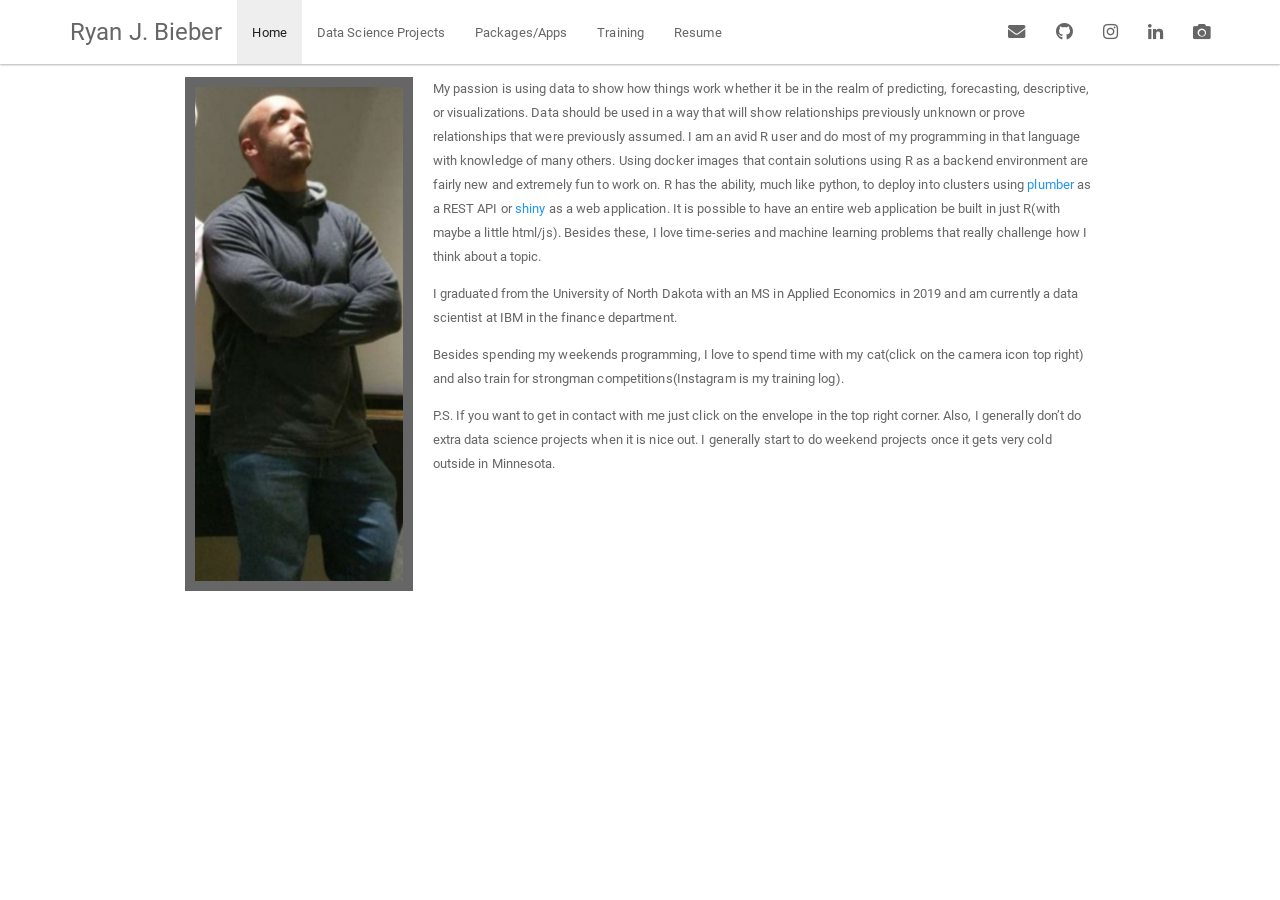
==== commit d632fe06: "update" ====
--- a/index.html
+++ b/index.html
@@ -339,7 +339,7 @@
 <p>My passion is using data to show how things work whether it be in the realm of predicting, forecasting, descriptive, or visualizations. Data should be used in a way that will show relationships previously unknown or prove relationships that were previously assumed. I am an avid R user and do most of my programming in that language with knowledge of many others. Using docker images that contain solutions using R as a backend environment are fairly new and extremely fun to work on. R has the ability, much like python, to deploy into clusters using <a href="https://www.rplumber.io/">plumber</a> as a REST API or <a href="https://shiny.rstudio.com/">shiny</a> as a web application. It is possible to have an entire web application be built in just R(with maybe a little html/js). Besides these, I love time-series and machine learning problems that really challenge how I think about a topic.</p>
 <p>I graduated from the University of North Dakota with an MS in Applied Economics in 2019 and am currently a data scientist at IBM in the finance department.</p>
 <p>Besides spending my weekends programming, I love to spend time with my cat(click on the camera icon top right) and also train for strongman competitions(Instagram is my training log).</p>
-<p>P.S. If you want to get in contact with me just click on the envelope in the top right corner.</p>
+<p>P.S. If you want to get in contact with me just click on the envelope in the top right corner. Also, I generally don’t do extra data science projects when it is nice out. I generally start to do weekend projects once it gets very cold outside in Minnesota.</p>
 
 
 
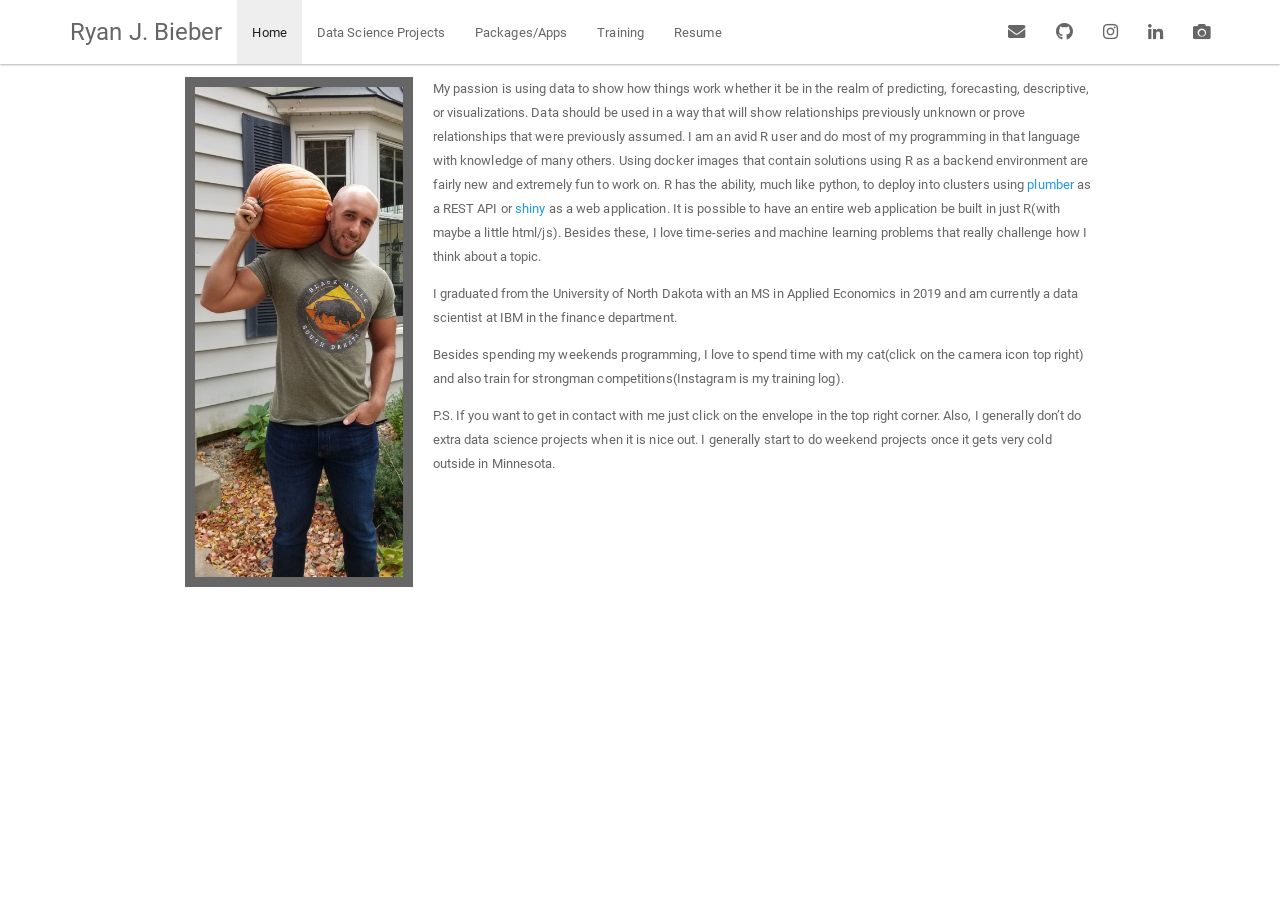
==== commit 15162a05: "added new pica nd changed instagram handle" ====
--- a/index.html
+++ b/index.html
@@ -287,7 +287,7 @@
   <a href="training.html">Training</a>
 </li>
 <li>
-  <a href="Resume_Ryan_Bieber.pdf">Resume</a>
+  <a href="Resume_Ryan_Bieber.docx">Resume</a>
 </li>
       </ul>
       <ul class="nav navbar-nav navbar-right">
@@ -304,13 +304,13 @@
   </a>
 </li>
 <li>
-  <a href="https://www.instagram.com/ryeceps/">
+  <a href="https://www.instagram.com/ryan_bieber/">
     <span class="fa fa-instagram fa-lg"></span>
      
   </a>
 </li>
 <li>
-  <a href="https://www.linkedin.com/in/ryan-bieber-753159119/">
+  <a href="www.linkedin.com/in/ryan-bieber">
     <span class="fa fa-linkedin fa-lg"></span>
      
   </a>
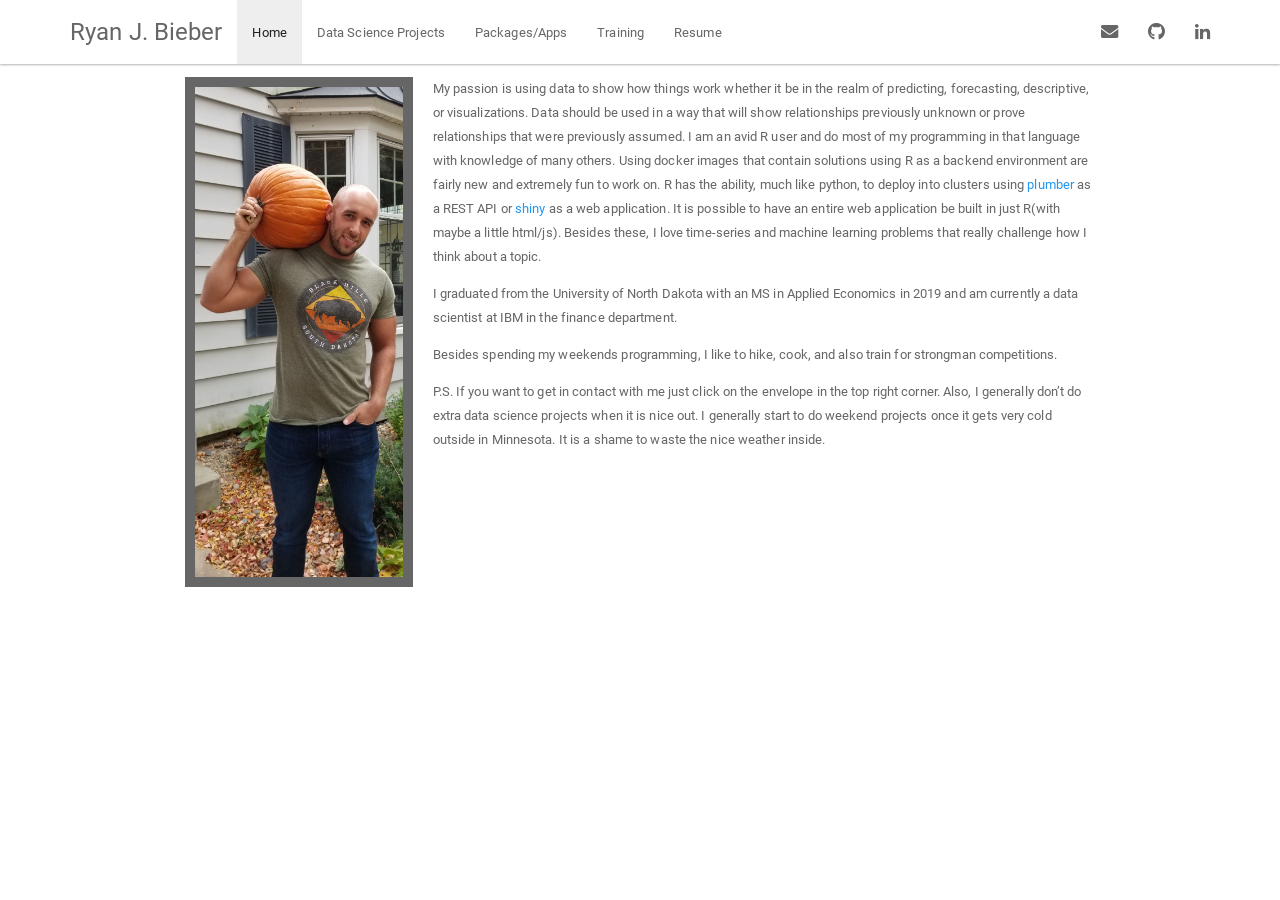
==== commit 9fdd4bd6: "update website" ====
--- a/index.html
+++ b/index.html
@@ -24,6 +24,15 @@
 <script src="site_libs/highlightjs-9.12.0/highlight.js"></script>
 <link href="site_libs/font-awesome-5.1.0/css/all.css" rel="stylesheet" />
 <link href="site_libs/font-awesome-5.1.0/css/v4-shims.css" rel="stylesheet" />
+
+<style type="text/css">
+  code{white-space: pre-wrap;}
+  span.smallcaps{font-variant: small-caps;}
+  span.underline{text-decoration: underline;}
+  div.column{display: inline-block; vertical-align: top; width: 50%;}
+  div.hanging-indent{margin-left: 1.5em; text-indent: -1.5em;}
+  ul.task-list{list-style: none;}
+      </style>
 
 <style type="text/css">code{white-space: pre;}</style>
 <style type="text/css">
@@ -304,23 +313,11 @@
   </a>
 </li>
 <li>
-  <a href="https://www.instagram.com/ryan_bieber/">
-    <span class="fa fa-instagram fa-lg"></span>
-     
-  </a>
-</li>
-<li>
   <a href="www.linkedin.com/in/ryan-bieber">
     <span class="fa fa-linkedin fa-lg"></span>
      
   </a>
 </li>
-<li>
-  <a href="https://photos.google.com/share/AF1QipOQunIH8Q9DDcXwcCRILVPMVvnYdlslvgfMgYnE7Kr5nbKJYdMWtJfFq6KRqhR7RQ?key=U0hqNTBLVFptSWVyOTFhNEYxQ2MwaFp3S3F2d3B3">
-    <span class="fa fa-camera fa-lg"></span>
-     
-  </a>
-</li>
       </ul>
     </div><!--/.nav-collapse -->
   </div><!--/.container -->
@@ -338,8 +335,8 @@
 <p><img src="images/ryan_bieber.jpg" style="width:25%; border:10px solid; margin-right: 20px" align="left"></p>
 <p>My passion is using data to show how things work whether it be in the realm of predicting, forecasting, descriptive, or visualizations. Data should be used in a way that will show relationships previously unknown or prove relationships that were previously assumed. I am an avid R user and do most of my programming in that language with knowledge of many others. Using docker images that contain solutions using R as a backend environment are fairly new and extremely fun to work on. R has the ability, much like python, to deploy into clusters using <a href="https://www.rplumber.io/">plumber</a> as a REST API or <a href="https://shiny.rstudio.com/">shiny</a> as a web application. It is possible to have an entire web application be built in just R(with maybe a little html/js). Besides these, I love time-series and machine learning problems that really challenge how I think about a topic.</p>
 <p>I graduated from the University of North Dakota with an MS in Applied Economics in 2019 and am currently a data scientist at IBM in the finance department.</p>
-<p>Besides spending my weekends programming, I love to spend time with my cat(click on the camera icon top right) and also train for strongman competitions(Instagram is my training log).</p>
-<p>P.S. If you want to get in contact with me just click on the envelope in the top right corner. Also, I generally don’t do extra data science projects when it is nice out. I generally start to do weekend projects once it gets very cold outside in Minnesota.</p>
+<p>Besides spending my weekends programming, I like to hike, cook, and also train for strongman competitions.</p>
+<p>P.S. If you want to get in contact with me just click on the envelope in the top right corner. Also, I generally don’t do extra data science projects when it is nice out. I generally start to do weekend projects once it gets very cold outside in Minnesota. It is a shame to waste the nice weather inside.</p>
 
 
 
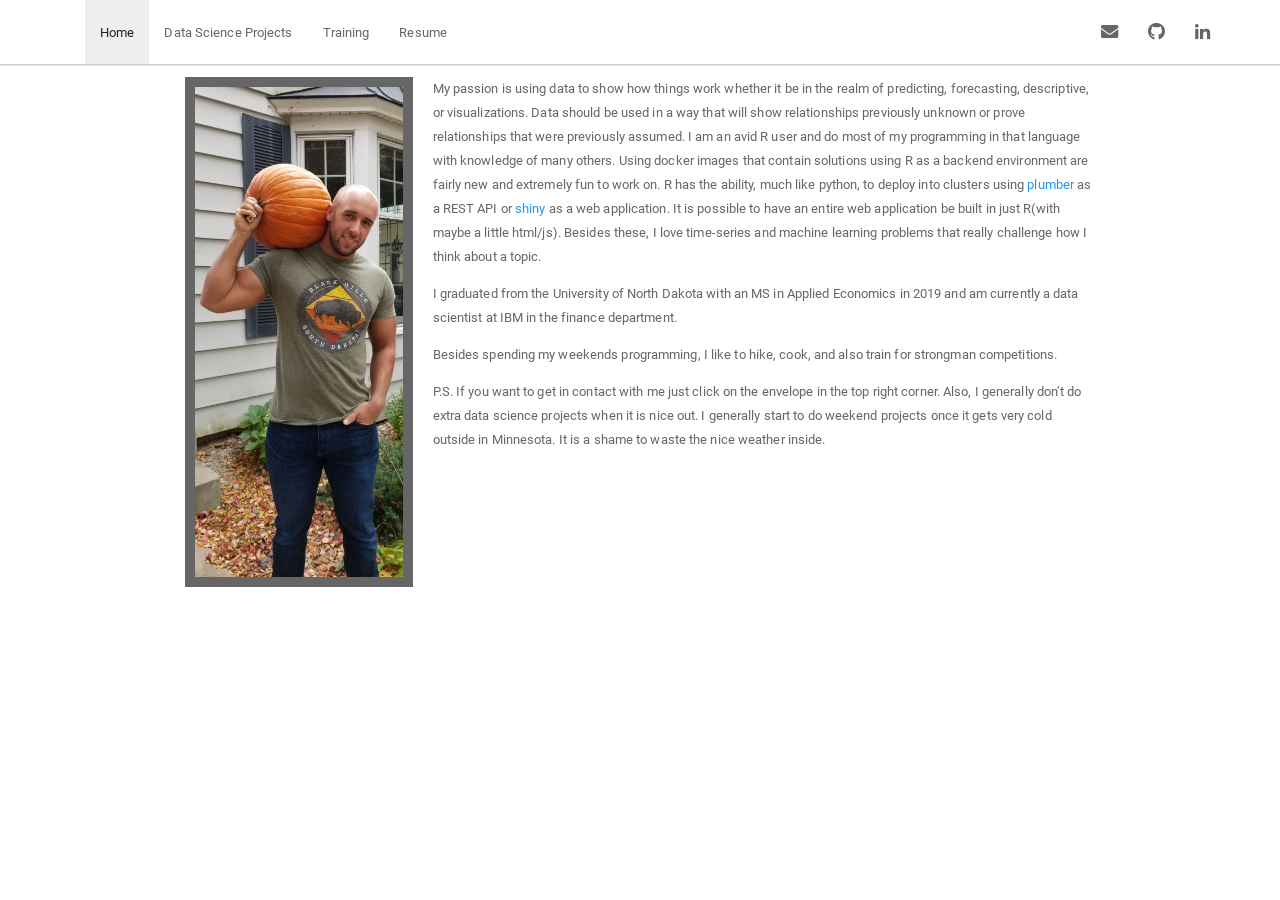
==== commit 432e33d9: "updating to condense webpages" ====
--- a/index.html
+++ b/index.html
@@ -279,7 +279,7 @@
         <span class="icon-bar"></span>
         <span class="icon-bar"></span>
       </button>
-      <a class="navbar-brand" href="index.html">Ryan J. Bieber</a>
+      <a class="navbar-brand" href="index.html"></a>
     </div>
     <div id="navbar" class="navbar-collapse collapse">
       <ul class="nav navbar-nav">
@@ -288,9 +288,6 @@
 </li>
 <li>
   <a href="datascience.html">Data Science Projects</a>
-</li>
-<li>
-  <a href="packages.html">Packages/Apps</a>
 </li>
 <li>
   <a href="training.html">Training</a>
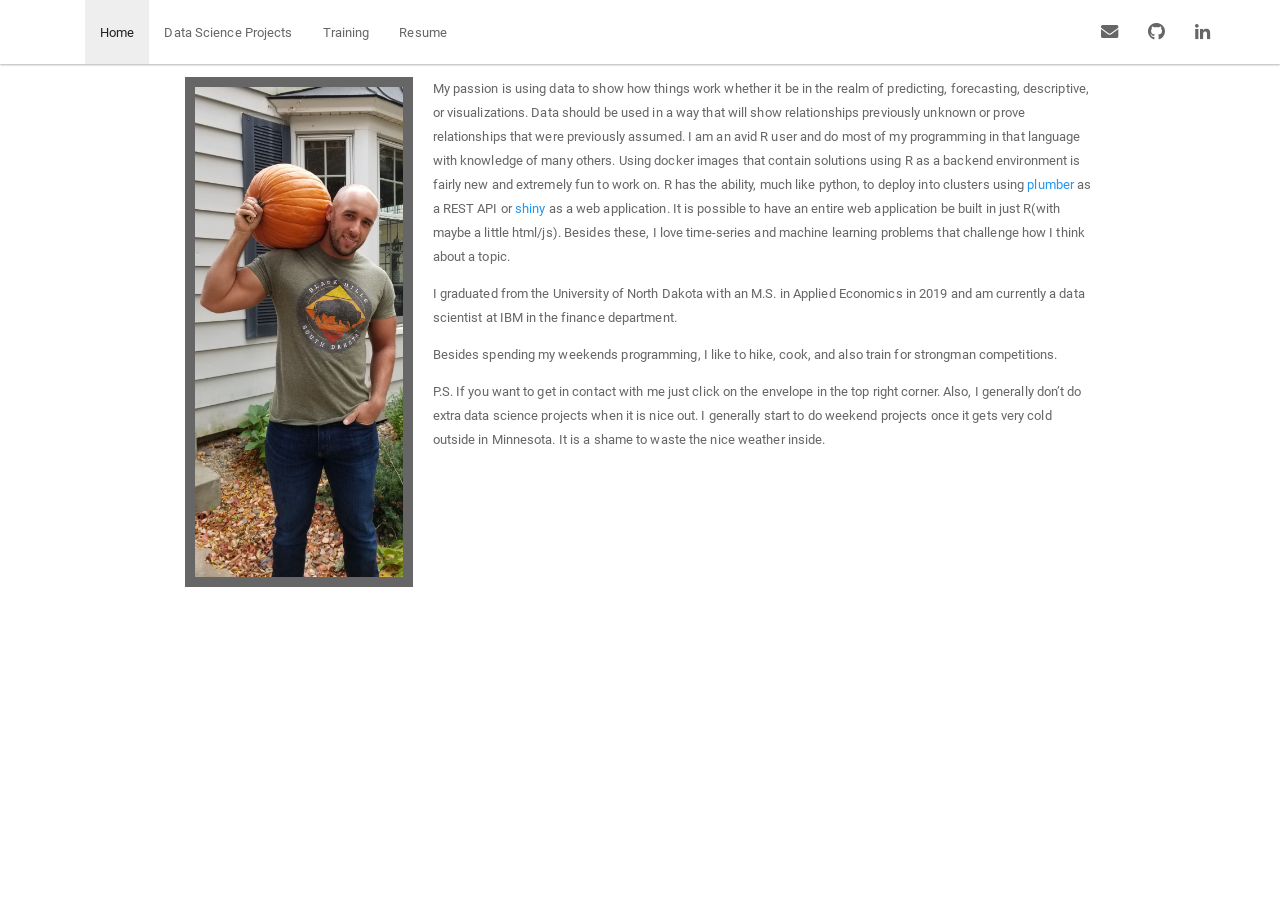
==== commit 3ec35bc3: "Update index.html spelling/punctuation" ====
--- a/index.html
+++ b/index.html
@@ -330,8 +330,8 @@
 
 <p><link rel="stylesheet" href="styles.css" type="text/css"></p>
 <p><img src="images/ryan_bieber.jpg" style="width:25%; border:10px solid; margin-right: 20px" align="left"></p>
-<p>My passion is using data to show how things work whether it be in the realm of predicting, forecasting, descriptive, or visualizations. Data should be used in a way that will show relationships previously unknown or prove relationships that were previously assumed. I am an avid R user and do most of my programming in that language with knowledge of many others. Using docker images that contain solutions using R as a backend environment are fairly new and extremely fun to work on. R has the ability, much like python, to deploy into clusters using <a href="https://www.rplumber.io/">plumber</a> as a REST API or <a href="https://shiny.rstudio.com/">shiny</a> as a web application. It is possible to have an entire web application be built in just R(with maybe a little html/js). Besides these, I love time-series and machine learning problems that really challenge how I think about a topic.</p>
-<p>I graduated from the University of North Dakota with an MS in Applied Economics in 2019 and am currently a data scientist at IBM in the finance department.</p>
+<p>My passion is using data to show how things work whether it be in the realm of predicting, forecasting, descriptive, or visualizations. Data should be used in a way that will show relationships previously unknown or prove relationships that were previously assumed. I am an avid R user and do most of my programming in that language with knowledge of many others. Using docker images that contain solutions using R as a backend environment is fairly new and extremely fun to work on. R has the ability, much like python, to deploy into clusters using <a href="https://www.rplumber.io/">plumber</a> as a REST API or <a href="https://shiny.rstudio.com/">shiny</a> as a web application. It is possible to have an entire web application be built in just R(with maybe a little html/js). Besides these, I love time-series and machine learning problems that challenge how I think about a topic.</p>
+<p>I graduated from the University of North Dakota with an M.S. in Applied Economics in 2019 and am currently a data scientist at IBM in the finance department.</p>
 <p>Besides spending my weekends programming, I like to hike, cook, and also train for strongman competitions.</p>
 <p>P.S. If you want to get in contact with me just click on the envelope in the top right corner. Also, I generally don’t do extra data science projects when it is nice out. I generally start to do weekend projects once it gets very cold outside in Minnesota. It is a shame to waste the nice weather inside.</p>
 
